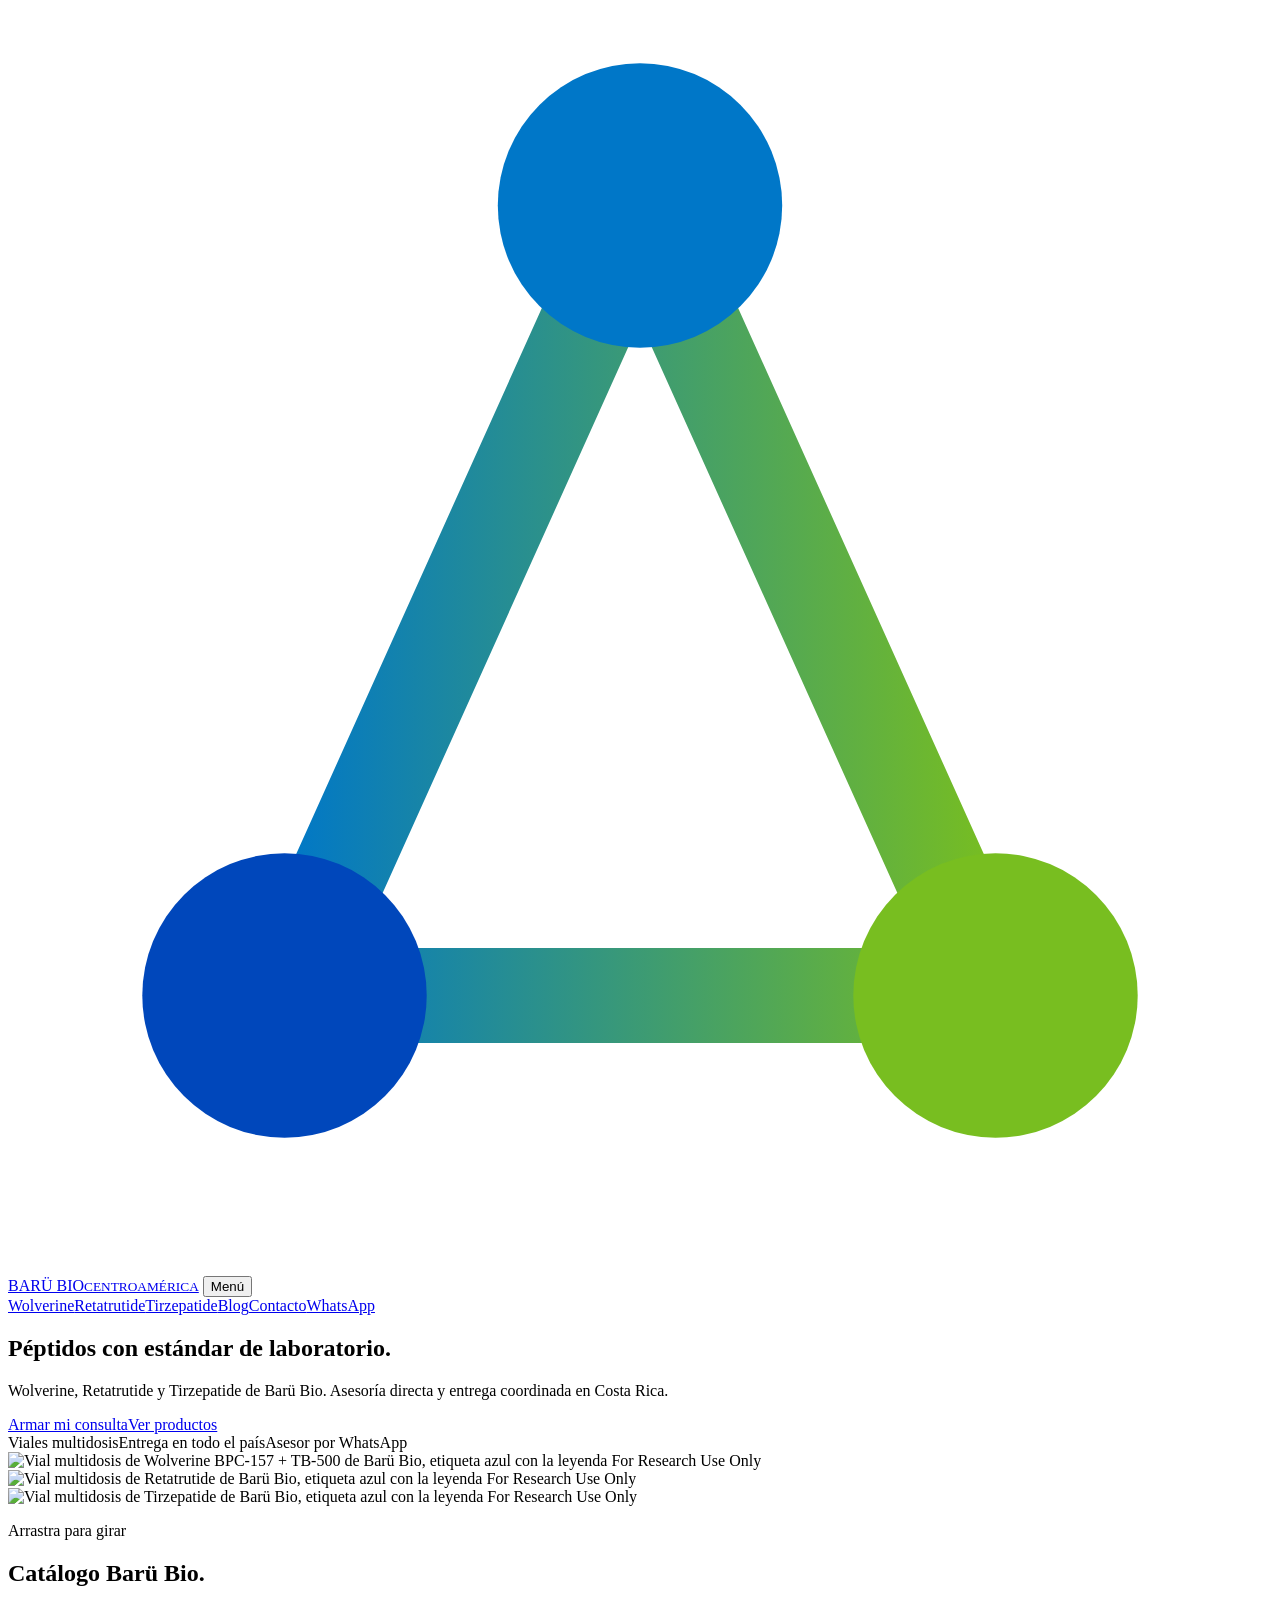
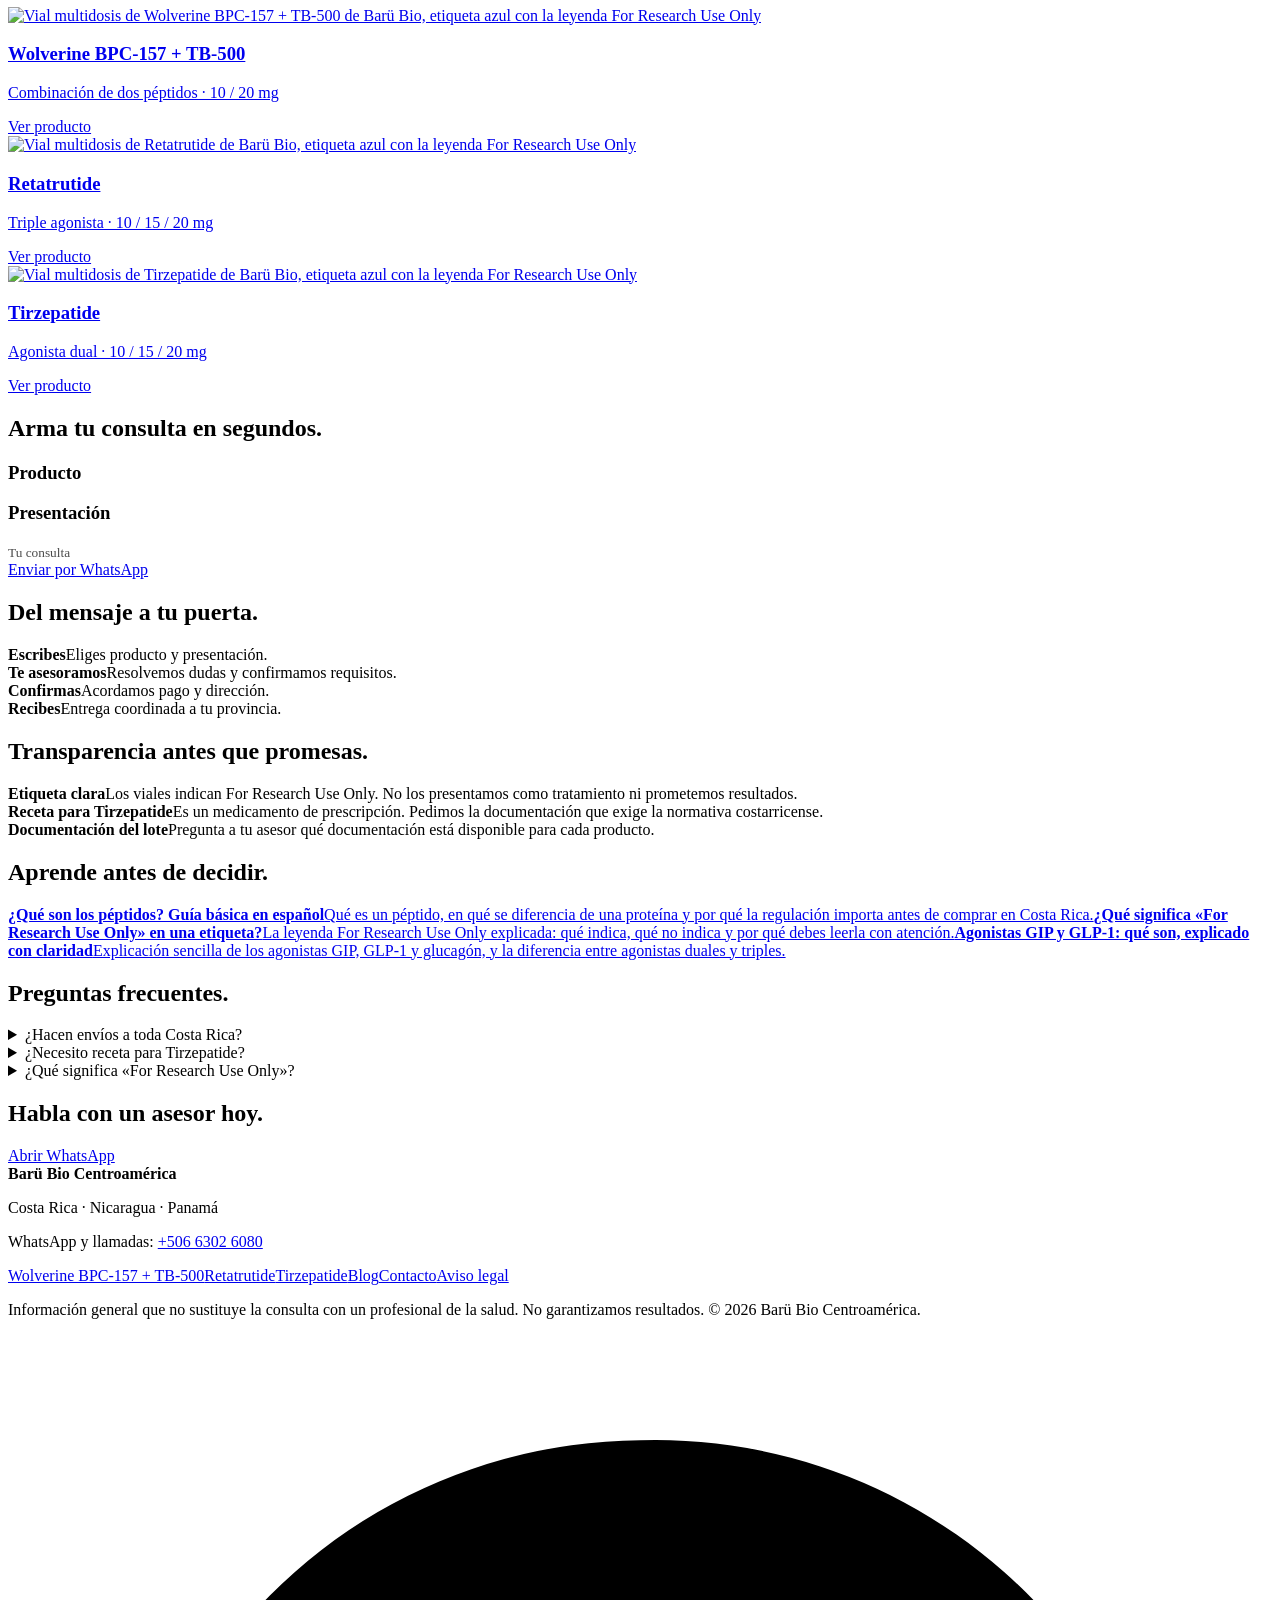
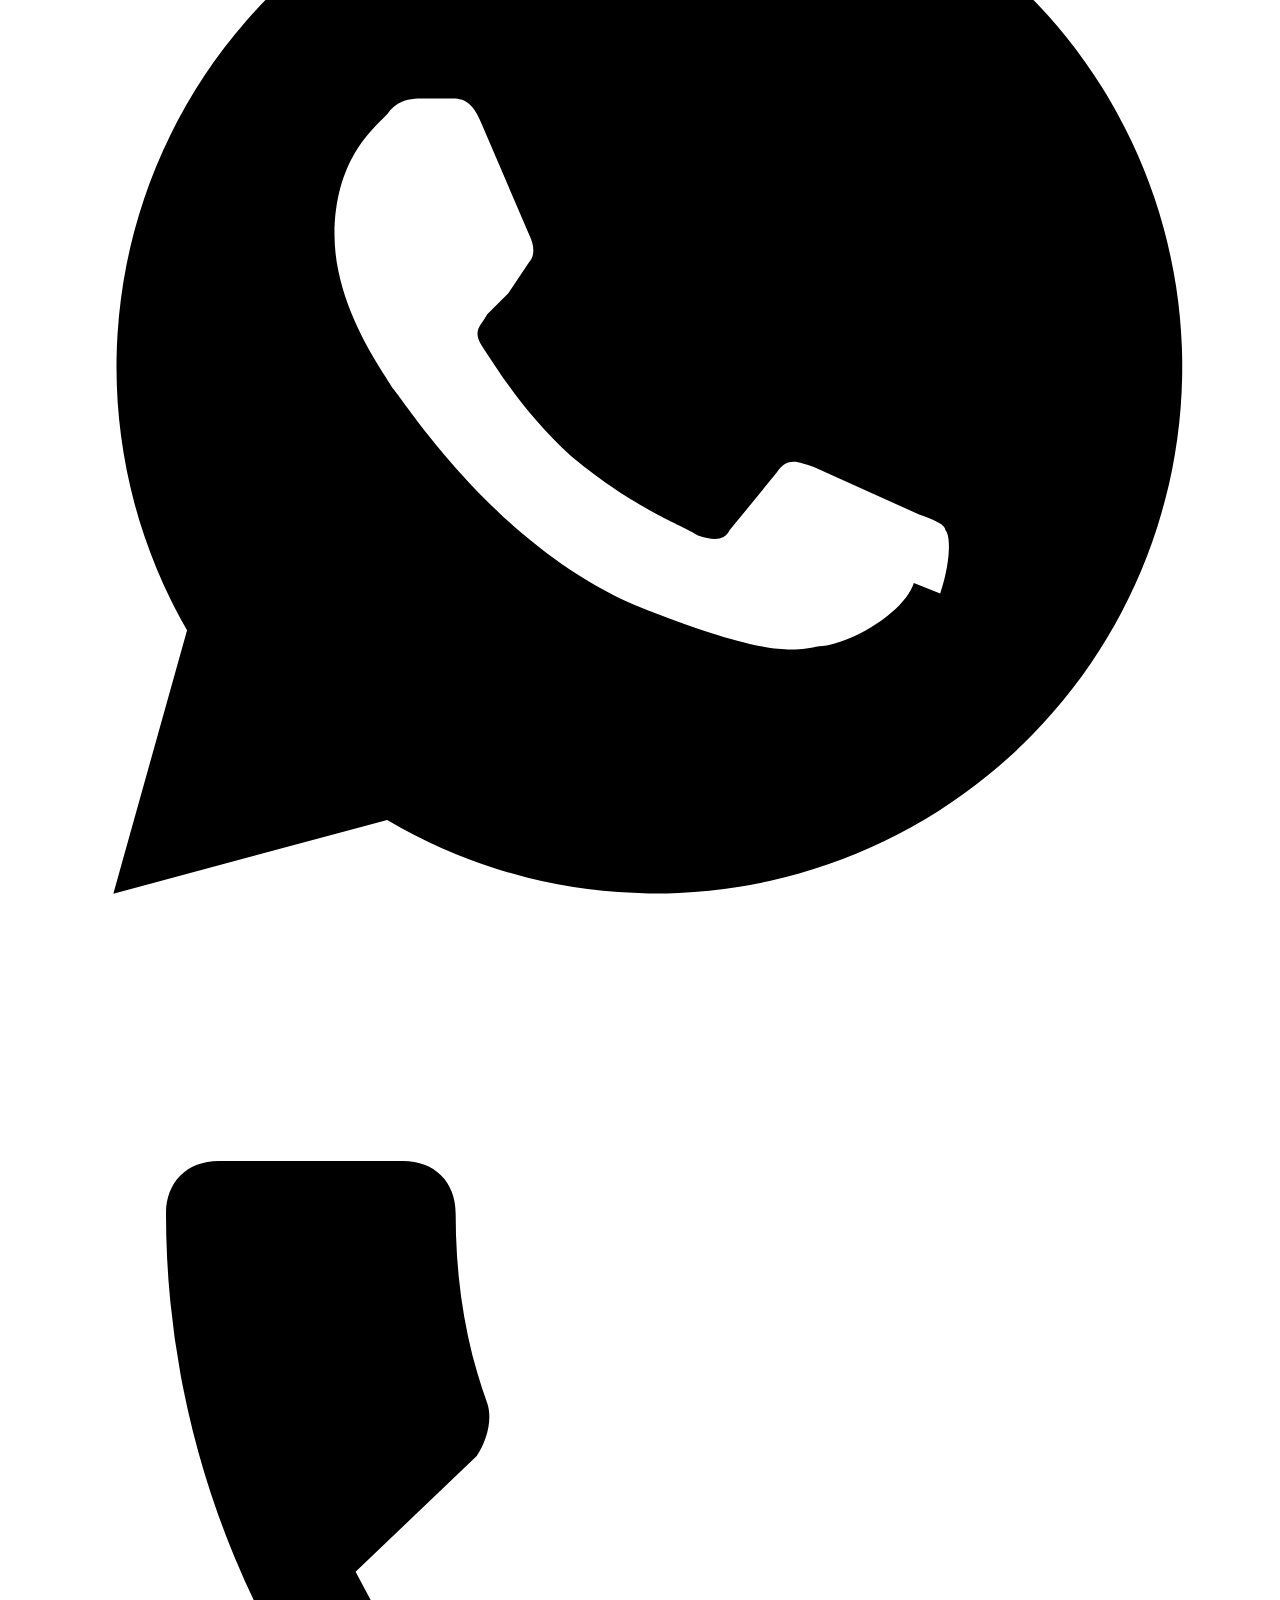
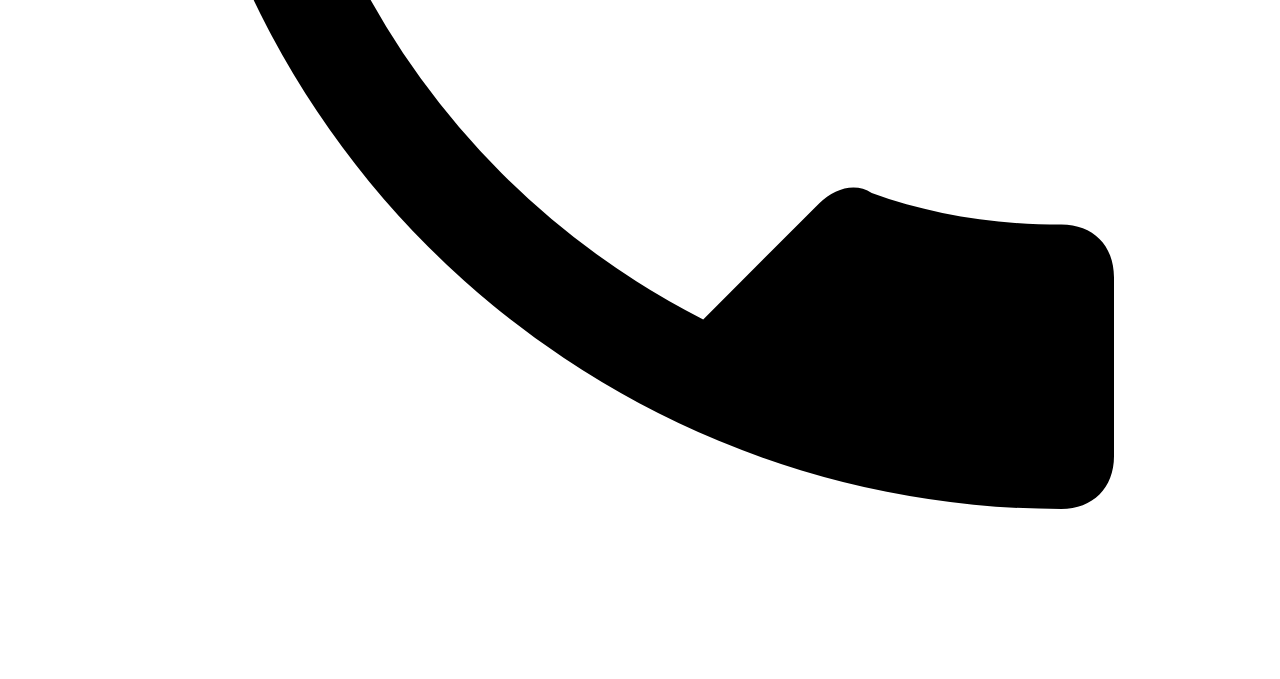
==== index.html @ a943f5ac "Add files via upload" ====
<!DOCTYPE html>
<html lang="es-CR"><head><meta charset="utf-8"><meta name="viewport" content="width=device-width, initial-scale=1, viewport-fit=cover">
<title>Barü Bio Costa Rica | Wolverine BPC-157 + TB-500, Retatrutide y Tirzepatide</title><meta name="description" content="Barü Bio Centroamérica en Costa Rica: Wolverine BPC-157 + TB-500, Retatrutide y Tirzepatide en viales multidosis. Asesoría y entrega coordinada por WhatsApp.">
<meta name="robots" content="index,follow,max-image-preview:large,max-snippet:-1">
<link rel="canonical" href="https://www.TUDOMINIO.cr/"><link rel="alternate" hreflang="es-CR" href="https://www.TUDOMINIO.cr/"><link rel="alternate" hreflang="x-default" href="https://www.TUDOMINIO.cr/">
<meta property="og:type" content="website"><meta property="og:site_name" content="Barü Bio Costa Rica"><meta property="og:locale" content="es_CR"><meta property="og:title" content="Barü Bio Costa Rica | Wolverine BPC-157 + TB-500, Retatrutide y Tirzepatide"><meta property="og:description" content="Barü Bio Centroamérica en Costa Rica: Wolverine BPC-157 + TB-500, Retatrutide y Tirzepatide en viales multidosis. Asesoría y entrega coordinada por WhatsApp."><meta property="og:url" content="https://www.TUDOMINIO.cr/"><meta property="og:image" content="https://www.TUDOMINIO.cr/img/og-image.jpg"><meta property="og:image:width" content="1200"><meta property="og:image:height" content="630"><meta property="og:image:alt" content="Barü Bio Costa Rica: péptidos Wolverine, Retatrutide y Tirzepatide">
<meta name="twitter:card" content="summary_large_image"><meta name="twitter:title" content="Barü Bio Costa Rica | Wolverine BPC-157 + TB-500, Retatrutide y Tirzepatide"><meta name="twitter:description" content="Barü Bio Centroamérica en Costa Rica: Wolverine BPC-157 + TB-500, Retatrutide y Tirzepatide en viales multidosis. Asesoría y entrega coordinada por WhatsApp."><meta name="twitter:image" content="https://www.TUDOMINIO.cr/img/og-image.jpg">
<meta name="theme-color" content="#030a18"><link rel="icon" href="/favicon.svg" type="image/svg+xml"><link rel="icon" href="/favicon.ico" sizes="48x48"><link rel="apple-touch-icon" href="/apple-touch-icon.png"><link rel="manifest" href="/site.webmanifest">
<link rel="preconnect" href="https://fonts.googleapis.com"><link rel="preconnect" href="https://fonts.gstatic.com" crossorigin>
<link rel="stylesheet" href="https://fonts.googleapis.com/css2?family=Montserrat:ital,wght@0,500;0,700;0,900;1,500&display=swap"><link rel="stylesheet" href="/style.css">
<script type="application/ld+json">{"@context": "https://schema.org", "@graph": [{"@type": "Organization", "@id": "https://www.TUDOMINIO.cr/#org", "name": "Barü Bio Centroamérica", "url": "https://www.TUDOMINIO.cr/", "logo": "https://www.TUDOMINIO.cr/img/logo.png", "telephone": "+50663026080", "areaServed": ["CR", "NI", "PA"], "contactPoint": {"@type": "ContactPoint", "telephone": "+50663026080", "contactType": "customer service", "availableLanguage": "es", "areaServed": "CR"}}, {"@type": "WebSite", "@id": "https://www.TUDOMINIO.cr/#web", "name": "Barü Bio Costa Rica", "url": "https://www.TUDOMINIO.cr/", "inLanguage": "es-CR", "publisher": {"@id": "https://www.TUDOMINIO.cr/#org"}}, {"@type": "ItemList", "itemListElement": [{"@type": "ListItem", "position": 1, "url": "https://www.TUDOMINIO.cr/wolverine-bpc-157-tb-500/", "name": "Wolverine BPC-157 + TB-500"}, {"@type": "ListItem", "position": 2, "url": "https://www.TUDOMINIO.cr/retatrutide/", "name": "Retatrutide"}, {"@type": "ListItem", "position": 3, "url": "https://www.TUDOMINIO.cr/tirzepatide/", "name": "Tirzepatide"}]}, {"@type": "FAQPage", "mainEntity": [{"@type": "Question", "name": "¿Hacen envíos a toda Costa Rica?", "acceptedAnswer": {"@type": "Answer", "text": "Sí. La entrega se coordina por WhatsApp según tu provincia."}}, {"@type": "Question", "name": "¿Necesito receta para Tirzepatide?", "acceptedAnswer": {"@type": "Answer", "text": "Sí. Es un medicamento de prescripción y se pide la documentación que exige la normativa vigente."}}, {"@type": "Question", "name": "¿Qué significa «For Research Use Only»?", "acceptedAnswer": {"@type": "Answer", "text": "Es la leyenda de las etiquetas: los productos no se presentan como medicamentos aprobados ni para consumo humano."}}]}]}</script></head><body><header class="nav"><a class="logo" href="/" aria-label="Barü Bio Costa Rica, inicio"><svg viewBox="0 0 32 32" aria-hidden="true"><defs><linearGradient id="lg" x1="0" x2="1"><stop offset="0" stop-color="#0077C8"/><stop offset="1" stop-color="#78BE20"/></linearGradient></defs><g stroke="url(#lg)" stroke-width="2.4" fill="none"><path d="M16 5 7 25M16 5l9 20M7 25h18"/></g><circle cx="16" cy="5" r="3.6" fill="#0077C8"/><circle cx="7" cy="25" r="3.6" fill="#0047BB"/><circle cx="25" cy="25" r="3.6" fill="#78BE20"/></svg><span>BARÜ BIO<small>CENTROAMÉRICA</small></span></a>
<button class="mb" id="mb" aria-expanded="false" aria-controls="mn" aria-label="Abrir menú">Menú</button>
<nav id="mn" aria-label="Principal"><a href="/wolverine-bpc-157-tb-500/">Wolverine</a><a href="/retatrutide/">Retatrutide</a><a href="/tirzepatide/">Tirzepatide</a><a href="/blog/">Blog</a><a href="/contacto/">Contacto</a><a class="btn sm" href="https://wa.me/50663026080?text=Hola%2C%20quiero%20informaci%C3%B3n" target="_blank" rel="noopener">WhatsApp</a></nav></header>
<main id="top"><section class="hero"><div class="mesh"></div><div class="grid"></div><div class="hr"><div class="rv"><h1><span class="chrom">Péptidos</span> con estándar de laboratorio.</h1>
<p class="lead">Wolverine, Retatrutide y Tirzepatide de Barü Bio. Asesoría directa y entrega coordinada en Costa Rica.</p>
<div class="cta"><a class="btn" href="#cotizar">Armar mi consulta</a><a class="btn o" href="#catalogo">Ver productos</a></div>
<div class="tr"><span>Viales multidosis</span><span>Entrega en todo el país</span><span>Asesor por WhatsApp</span></div></div>
<div><div class="sc" id="sc" aria-label="Carrusel 3D de productos"><div class="ring" id="ring"><div class="face"><img class="" src="/img/wolverine-bpc-157-tb-500-vial.webp" width="345" height="765" alt="Vial multidosis de Wolverine BPC-157 + TB-500 de Barü Bio, etiqueta azul con la leyenda For Research Use Only" decoding="async"></div><div class="face"><img class="" src="/img/retatrutide-vial.webp" width="350" height="740" alt="Vial multidosis de Retatrutide de Barü Bio, etiqueta azul con la leyenda For Research Use Only" decoding="async"></div><div class="face"><img class="" src="/img/tirzepatide-vial.webp" width="350" height="765" alt="Vial multidosis de Tirzepatide de Barü Bio, etiqueta azul con la leyenda For Research Use Only" decoding="async"></div></div></div><p class="hint">Arrastra para girar</p></div></div></section>
<div class="band"><section class="sec" id="catalogo"><h2 class="rv">Catálogo Barü Bio.</h2><div class="pcs"><a class="pcard pw rv" href="/wolverine-bpc-157-tb-500/"><div class="halo"></div><img class="vi" src="/img/wolverine-bpc-157-tb-500-vial.webp" width="345" height="765" alt="Vial multidosis de Wolverine BPC-157 + TB-500 de Barü Bio, etiqueta azul con la leyenda For Research Use Only" loading="lazy" decoding="async"><h3>Wolverine BPC-157 + TB-500</h3><p>Combinación de dos péptidos · 10 / 20 mg</p><span class="more">Ver producto</span></a><a class="pcard pr rv" href="/retatrutide/"><div class="halo"></div><img class="vi" src="/img/retatrutide-vial.webp" width="350" height="740" alt="Vial multidosis de Retatrutide de Barü Bio, etiqueta azul con la leyenda For Research Use Only" loading="lazy" decoding="async"><h3>Retatrutide</h3><p>Triple agonista · 10 / 15 / 20 mg</p><span class="more">Ver producto</span></a><a class="pcard pt rv" href="/tirzepatide/"><div class="halo"></div><img class="vi" src="/img/tirzepatide-vial.webp" width="350" height="765" alt="Vial multidosis de Tirzepatide de Barü Bio, etiqueta azul con la leyenda For Research Use Only" loading="lazy" decoding="async"><h3>Tirzepatide</h3><p>Agonista dual · 10 / 15 / 20 mg</p><span class="more">Ver producto</span></a></div></section>
<section class="sec" id="cotizar"><h2 class="rv">Arma tu consulta en segundos.</h2><div class="cfg rv"><div><h3>Producto</h3><div class="seg" id="sp" role="radiogroup" aria-label="Producto"></div><h3>Presentación</h3><div class="seg" id="sd" role="radiogroup" aria-label="Presentación"></div></div>
<div class="sum"><div><small style="opacity:.7">Tu consulta</small><b id="so"></b><span id="ss" style="opacity:.8"></span></div><a class="btn" id="sw" href="#" target="_blank" rel="noopener">Enviar por WhatsApp</a></div></div></section>
<section class="sec"><h2 class="rv">Del mensaje a tu puerta.</h2><div class="steps"><div class="rv"><b>Escribes</b><span>Eliges producto y presentación.</span></div><div class="rv"><b>Te asesoramos</b><span>Resolvemos dudas y confirmamos requisitos.</span></div><div class="rv"><b>Confirmas</b><span>Acordamos pago y dirección.</span></div><div class="rv"><b>Recibes</b><span>Entrega coordinada a tu provincia.</span></div></div></section>
<section class="sec"><h2 class="rv">Transparencia antes que promesas.</h2><div class="cmp"><div class="rv"><b>Etiqueta clara</b><span>Los viales indican For Research Use Only. No los presentamos como tratamiento ni prometemos resultados.</span></div><div class="rv"><b>Receta para Tirzepatide</b><span>Es un medicamento de prescripción. Pedimos la documentación que exige la normativa costarricense.</span></div><div class="rv"><b>Documentación del lote</b><span>Pregunta a tu asesor qué documentación está disponible para cada producto.</span></div></div></section>
<section class="sec"><h2 class="rv">Aprende antes de decidir.</h2><div class="cmp"><a class="bcard rv" href="/blog/que-son-los-peptidos/"><b>¿Qué son los péptidos? Guía básica en español</b><span>Qué es un péptido, en qué se diferencia de una proteína y por qué la regulación importa antes de comprar en Costa Rica.</span></a><a class="bcard rv" href="/blog/que-significa-for-research-use-only/"><b>¿Qué significa «For Research Use Only» en una etiqueta?</b><span>La leyenda For Research Use Only explicada: qué indica, qué no indica y por qué debes leerla con atención.</span></a><a class="bcard rv" href="/blog/agonistas-gip-glp-1-explicados/"><b>Agonistas GIP y GLP-1: qué son, explicado con claridad</b><span>Explicación sencilla de los agonistas GIP, GLP-1 y glucagón, y la diferencia entre agonistas duales y triples.</span></a></div></section>
<section class="sec" id="faq"><h2 class="rv">Preguntas frecuentes.</h2><details><summary>¿Hacen envíos a toda Costa Rica?</summary><p>Sí. La entrega se coordina por WhatsApp según tu provincia.</p></details><details><summary>¿Necesito receta para Tirzepatide?</summary><p>Sí. Es un medicamento de prescripción y se pide la documentación que exige la normativa vigente.</p></details><details><summary>¿Qué significa «For Research Use Only»?</summary><p>Es la leyenda de las etiquetas: los productos no se presentan como medicamentos aprobados ni para consumo humano.</p></details></section>
<div class="end rv"><h2 class="chrom">Habla con un asesor hoy.</h2><a class="btn" href="https://wa.me/50663026080?text=Hola%2C%20quiero%20informaci%C3%B3n" target="_blank" rel="noopener">Abrir WhatsApp</a></div></div></main><footer><div><b>Barü Bio Centroamérica</b><p>Costa Rica · Nicaragua · Panamá</p><p>WhatsApp y llamadas: <a href="tel:+50663026080">+506 6302 6080</a></p></div>
<nav aria-label="Pie de página"><a href="/wolverine-bpc-157-tb-500/">Wolverine BPC-157 + TB-500</a><a href="/retatrutide/">Retatrutide</a><a href="/tirzepatide/">Tirzepatide</a><a href="/blog/">Blog</a><a href="/contacto/">Contacto</a><a href="/aviso-legal/">Aviso legal</a></nav>
<p class="legal2">Información general que no sustituye la consulta con un profesional de la salud. No garantizamos resultados. © 2026 Barü Bio Centroamérica.</p></footer>
<div class="fab"><a class="wa" href="https://wa.me/50663026080?text=Hola%2C%20quiero%20informaci%C3%B3n" aria-label="Escribir por WhatsApp" target="_blank" rel="noopener"><svg viewBox="0 0 24 24"><path d="M12 2a10 10 0 0 0-8.6 15L2 22l5.2-1.4A10 10 0 1 0 12 2Zm5.2 14.1c-.2.6-1.3 1.2-1.8 1.2-.5.1-1 .2-3.3-.7-2.8-1.1-4.6-4-4.8-4.2-.1-.2-1.1-1.5-1.1-2.9s.7-2 1-2.3c.2-.3.5-.3.7-.3h.5c.2 0 .4 0 .6.5l.9 2.1c.1.2.1.4 0 .5l-.4.6-.4.4c-.1.2-.3.3-.1.6.2.3.8 1.3 1.7 2.1 1.2 1 2.1 1.3 2.4 1.5.3.1.5.1.6-.1l.9-1.1c.2-.3.4-.2.7-.1l2 .9c.3.1.5.2.5.3.1.1.1.6-.1 1.2Z"/></svg></a>
<a class="tel" href="tel:+50663026080" aria-label="Llamar al +506 6302 6080"><svg viewBox="0 0 24 24"><path d="M6.6 10.8a15 15 0 0 0 6.6 6.6l2.2-2.2c.3-.3.7-.4 1-.2 1.1.4 2.3.6 3.6.6.6 0 1 .4 1 1V20c0 .6-.4 1-1 1A17 17 0 0 1 3 4c0-.6.4-1 1-1h3.5c.6 0 1 .4 1 1 0 1.3.2 2.5.6 3.6.1.3 0 .7-.2 1l-2.300 2.2Z"/></svg></a></div><script src="/app.js" defer></script></body></html>
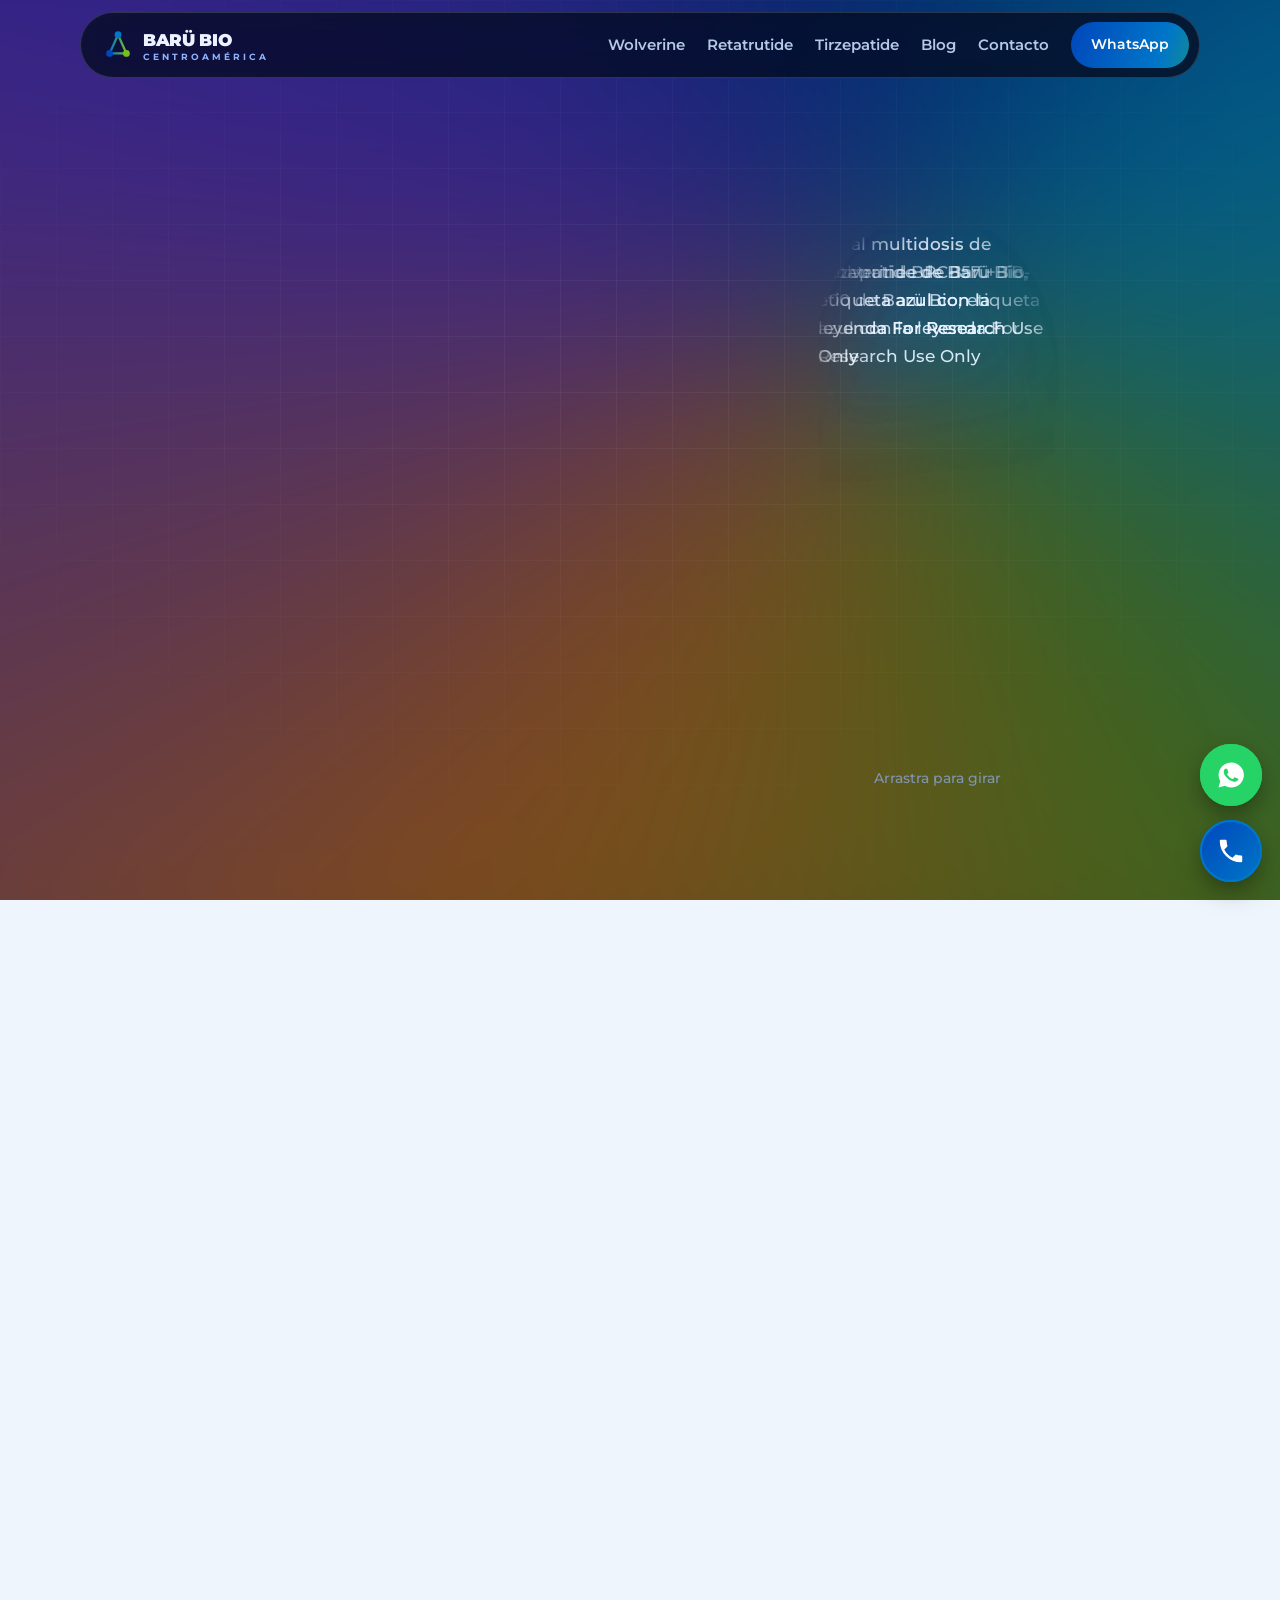
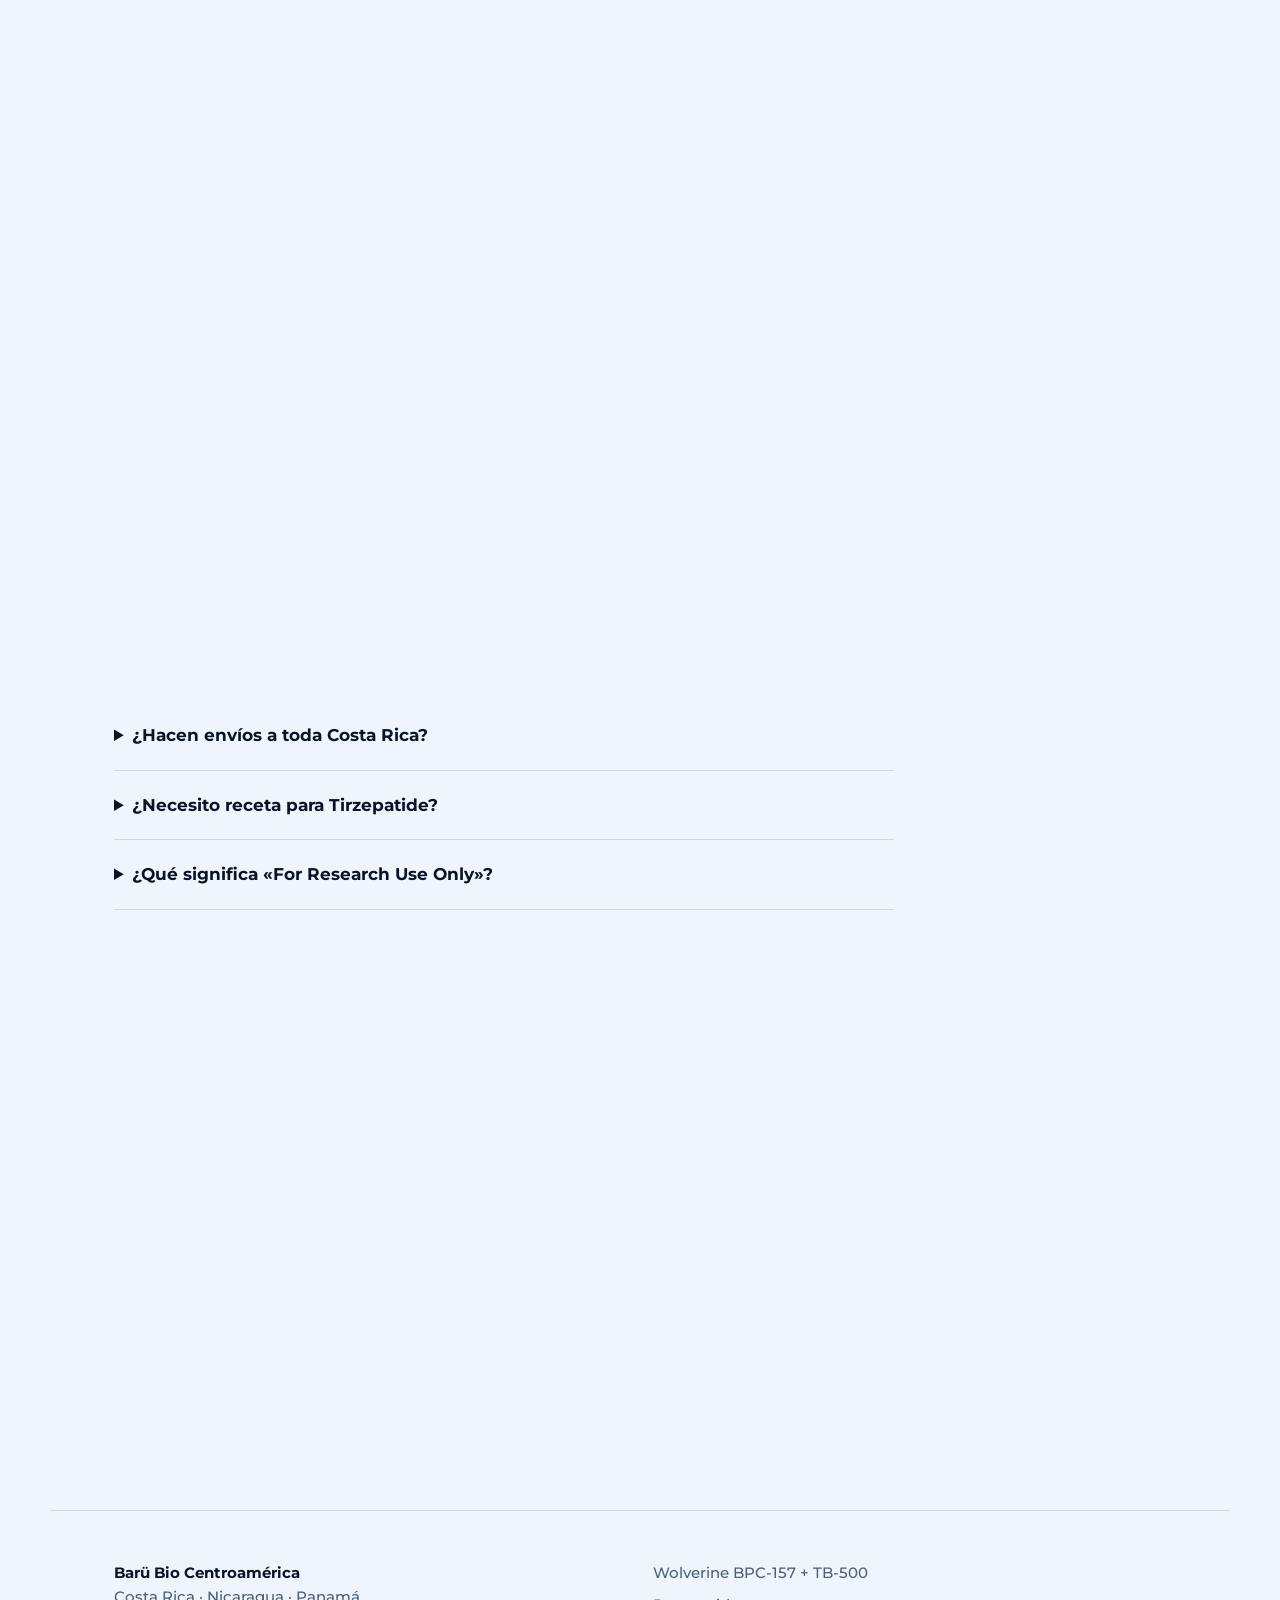
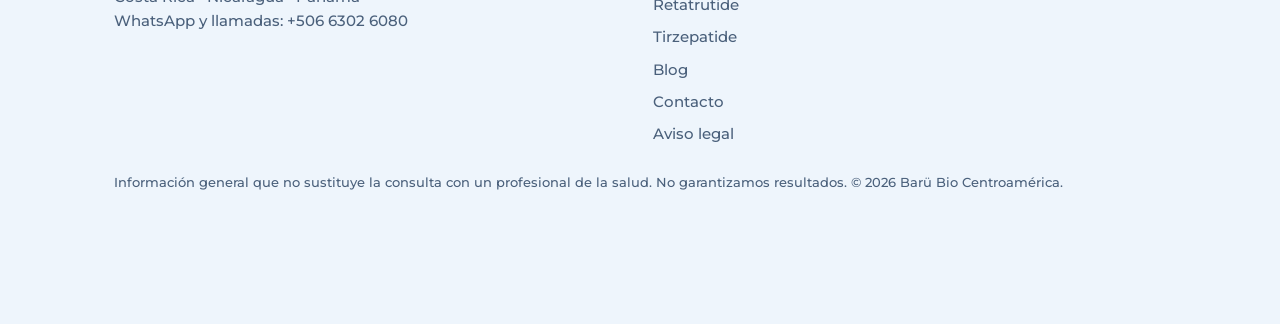
==== commit c6ba38a4: "Update index.html" ====
--- a/index.html
+++ b/index.html
@@ -27,4 +27,4 @@
 <nav aria-label="Pie de página"><a href="/wolverine-bpc-157-tb-500/">Wolverine BPC-157 + TB-500</a><a href="/retatrutide/">Retatrutide</a><a href="/tirzepatide/">Tirzepatide</a><a href="/blog/">Blog</a><a href="/contacto/">Contacto</a><a href="/aviso-legal/">Aviso legal</a></nav>
 <p class="legal2">Información general que no sustituye la consulta con un profesional de la salud. No garantizamos resultados. © 2026 Barü Bio Centroamérica.</p></footer>
 <div class="fab"><a class="wa" href="https://wa.me/50663026080?text=Hola%2C%20quiero%20informaci%C3%B3n" aria-label="Escribir por WhatsApp" target="_blank" rel="noopener"><svg viewBox="0 0 24 24"><path d="M12 2a10 10 0 0 0-8.6 15L2 22l5.2-1.4A10 10 0 1 0 12 2Zm5.2 14.1c-.2.6-1.3 1.2-1.8 1.2-.5.1-1 .2-3.3-.7-2.8-1.1-4.6-4-4.8-4.2-.1-.2-1.1-1.5-1.1-2.9s.7-2 1-2.3c.2-.3.5-.3.7-.3h.5c.2 0 .4 0 .6.5l.9 2.1c.1.2.1.4 0 .5l-.4.6-.4.4c-.1.2-.3.3-.1.6.2.3.8 1.3 1.7 2.1 1.2 1 2.1 1.3 2.4 1.5.3.1.5.1.6-.1l.9-1.1c.2-.3.4-.2.7-.1l2 .9c.3.1.5.2.5.3.1.1.1.6-.1 1.2Z"/></svg></a>
-<a class="tel" href="tel:+50663026080" aria-label="Llamar al +506 6302 6080"><svg viewBox="0 0 24 24"><path d="M6.6 10.8a15 15 0 0 0 6.6 6.6l2.2-2.2c.3-.3.7-.4 1-.2 1.1.4 2.3.6 3.6.6.6 0 1 .4 1 1V20c0 .6-.4 1-1 1A17 17 0 0 1 3 4c0-.6.4-1 1-1h3.5c.6 0 1 .4 1 1 0 1.3.2 2.5.6 3.6.1.3 0 .7-.2 1l-2.300 2.2Z"/></svg></a></div><script src="/app.js" defer></script></body></html>+<a class="tel" href="tel:+50663026080" aria-label="Llamar al +506 6302 6080"><svg viewBox="0 0 24 24"><path d="M6.6 10.8a15 15 0 0 0 6.6 6.6l2.2-2.2c.3-.3.7-.4 1-.2 1.1.4 2.3.6 3.6.6.6 0 1 .4 1 1V20c0 .6-.4 1-1 1A17 17 0 0 1 3 4c0-.6.4-1 1-1h3.5c.6 0 1 .4 1 1 0 1.3.2 2.5.6 3.6.1.3 0 .7-.2 1l-2.300 2.2Z"/></svg></a></div><script src="/app.js" defer></script></body></html>
--- a/style.css
+++ b/style.css
@@ -0,0 +1,75 @@
+:root{--bg:#030a18;--ink:#eaf3ff;--mut:#93a8c4;--line:#ffffff1f;--card:#0a1630;--c1:#0047BB;--c2:#0077C8;--c3:#43B02A;--c4:#78BE20;--or:#ff8a1f;--f:"Montserrat",system-ui,sans-serif;box-sizing:border-box;padding-top:env(safe-area-inset-top,0px);padding-bottom:env(safe-area-inset-bottom,0px)}
+@media(prefers-color-scheme:light){:root:not([data-theme="dark"]){--bg:#eef5fc;--ink:#071428;--mut:#4a607b;--line:#07142822;--card:#fff}}
+:root[data-theme="light"]{--bg:#eef5fc;--ink:#071428;--mut:#4a607b;--line:#07142822;--card:#fff}
+*{box-sizing:border-box;margin:0}html{scroll-behavior:smooth;scroll-padding-top:90px}
+body{background:var(--bg);color:var(--ink);font:500 17px/1.65 var(--f);overflow-x:hidden}
+a{color:inherit}button{font:inherit;color:inherit;cursor:pointer}:focus-visible{outline:3px solid var(--or);outline-offset:3px}
+img{max-width:100%;height:auto}
+.nav{position:fixed;top:calc(12px + env(safe-area-inset-top,0px));left:50%;transform:translateX(-50%);width:min(1120px,94vw);z-index:70;display:flex;justify-content:space-between;align-items:center;padding:9px 10px 9px 22px;border-radius:999px;background:#050d1fd0;color:#eaf3ff;backdrop-filter:blur(20px) saturate(1.6);-webkit-backdrop-filter:blur(20px) saturate(1.6);border:1px solid #ffffff26}
+.logo{display:flex;align-items:center;gap:10px;text-decoration:none;font-weight:900;letter-spacing:-.02em}.logo svg{width:30px;height:30px}.logo small{display:block;font-size:.55rem;letter-spacing:.34em;font-weight:700;color:#8fb5ff;margin-top:-4px}
+.nav nav{display:flex;gap:22px;align-items:center}.nav nav a{text-decoration:none;font-weight:600;font-size:.92rem;color:#b5c8e4}.nav nav a:hover{color:#fff}.nav nav a.btn{color:#fff}
+.mb{display:none;background:#ffffff18;border:1px solid #ffffff30;border-radius:999px;padding:9px 18px;font-weight:700;color:#fff}
+.btn{display:inline-block;padding:15px 28px;border-radius:999px;font-weight:700;text-decoration:none;color:#fff;background:linear-gradient(110deg,var(--c1),var(--c2) 50%,var(--c3));background-size:160% 100%;transition:transform .25s,box-shadow .3s,background-position .5s}
+.btn:hover{transform:translateY(-3px);box-shadow:0 18px 40px -14px var(--c2);background-position:100% 0}.btn.sm{padding:11px 20px;font-size:.9rem}.btn.o{background:none;border:1.5px solid #ffffff40}
+.hero{position:relative;min-height:100vh;min-height:100svh;color:#eaf3ff;background:#030a18;overflow:hidden;display:grid;align-items:center;padding:130px 5vw 40px;isolation:isolate}
+.mesh{position:absolute;inset:-25%;z-index:-1;background:conic-gradient(from 0deg at 62% 40%,#0047BB,#00b7ff,#78BE20,#ff8a1f,#6a3cff,#0047BB);filter:blur(120px);opacity:.5;animation:sp 26s linear infinite}
+.grid{position:absolute;inset:0;z-index:-1;background-image:linear-gradient(#ffffff0d 1px,transparent 1px),linear-gradient(90deg,#ffffff0d 1px,transparent 1px);background-size:56px 56px;-webkit-mask-image:radial-gradient(70% 60% at 50% 40%,#000,transparent);mask-image:radial-gradient(70% 60% at 50% 40%,#000,transparent)}
+@keyframes sp{to{transform:rotate(360deg)}}
+.hero h1{font-weight:900;font-size:clamp(2.5rem,7.2vw,6.6rem);line-height:.96;letter-spacing:-.05em;max-width:13ch}
+.chrom{background:linear-gradient(100deg,#fff,#7fd4ff 25%,#78BE20 50%,#ffb066 75%,#fff);background-size:250% 100%;-webkit-background-clip:text;background-clip:text;color:transparent;animation:sh 7s ease-in-out infinite alternate}
+@keyframes sh{to{background-position:100% 0}}
+.lead{max-width:48ch;color:#a9c0de;margin:22px 0 28px;font-style:italic;font-size:1.1rem}
+.hr{display:grid;grid-template-columns:1fr 1fr;gap:3vw;align-items:center;max-width:1180px;margin:0 auto;width:100%}.cta{display:flex;gap:12px;flex-wrap:wrap}
+.sc{perspective:1400px;height:min(62vh,560px);display:grid;place-items:center;touch-action:pan-y;cursor:grab}
+.ring{position:relative;width:240px;height:100%;transform-style:preserve-3d}.face{position:absolute;left:0;top:50%;width:240px;margin-top:-250px;transform-style:preserve-3d}
+.face img{width:100%;display:block;border-radius:30px;-webkit-mask-image:radial-gradient(ellipse 62% 58% at 50% 50%,#000 60%,transparent 100%);mask-image:radial-gradient(ellipse 62% 58% at 50% 50%,#000 60%,transparent 100%);-webkit-box-reflect:below -6px linear-gradient(transparent 65%,#0005);filter:drop-shadow(0 30px 50px #0077c8aa)}
+.hint{color:#7f95b3;font-size:.85rem;text-align:center;margin-top:8px}
+.tr{display:flex;gap:26px;flex-wrap:wrap;color:#8fa8c8;font-size:.9rem;font-weight:600;margin-top:34px}.tr span::before{content:"";display:inline-block;width:8px;height:8px;border-radius:50%;background:var(--c4);margin-right:10px;box-shadow:0 0 12px var(--c4)}
+.prod{position:relative;min-height:90vh;display:grid;align-items:center;padding:130px 5vw 70px;border-radius:0 0 44px 44px;overflow:hidden;color:var(--tx);background:var(--bgp);isolation:isolate}
+.pw{--tx:#eaf3ff;--bgp:radial-gradient(900px 600px at 80% 40%,#0a47d6 0,#04134d 55%,#020a28 100%);--ac:#5fb0ff;--mt:#9bb6de}
+.pr{--tx:#06183a;--bgp:linear-gradient(160deg,#e6f4ff,#a9d6ff 60%,#ffd9ae);--ac:#c75a00;--mt:#35527a}
+.pt{--tx:#06183a;--bgp:linear-gradient(160deg,#eaf6ff,#b7dcff 55%,#8fc6ff);--ac:#0047BB;--mt:#35527a}
+.pin{display:grid;grid-template-columns:1fr 1fr;gap:4vw;align-items:center;max-width:1180px;margin:0 auto;width:100%}
+.k{font-weight:700;color:var(--ac);font-style:italic}
+.prod h1{font-weight:900;font-size:clamp(3rem,9vw,8rem);line-height:.9;letter-spacing:-.06em;margin:6px 0 4px}
+.sb{font-weight:700;font-size:1.2rem;color:var(--ac)}.ds{color:var(--mt);max-width:46ch;margin:16px 0}
+dl{margin:20px 0;max-width:46ch}dl div{display:flex;justify-content:space-between;gap:20px;padding:11px 0;border-bottom:1px solid #8aa8d044}dt{color:var(--mt)}dd{font-weight:700;text-align:right}
+.dz{display:flex;gap:10px;margin:18px 0 22px;flex-wrap:wrap}.dz button{padding:12px 22px;border-radius:999px;border:1.5px solid #8aa8d088;background:#ffffff14;font-weight:700;transition:all .25s}
+.dz button[aria-checked="true"]{background:var(--ac);border-color:var(--ac);color:#fff;transform:scale(1.06);box-shadow:0 10px 26px -10px var(--ac)}
+.bcn{font-size:.85rem;margin-bottom:22px;color:var(--mt,var(--mut))}.bcn a{text-decoration:none;opacity:.85}.bcn a:hover{text-decoration:underline}
+.vs{position:relative;perspective:1000px;display:grid;place-items:center}
+.halo{position:absolute;width:78%;aspect-ratio:1;border-radius:50%;background:conic-gradient(from 0deg,#0077C8,#78BE20,#ff8a1f,#6a3cff,#0077C8);filter:blur(64px);opacity:.5;animation:sp 18s linear infinite}
+.vi{position:relative;width:min(340px,70%);height:auto;border-radius:34px;transition:transform .15s;-webkit-mask-image:radial-gradient(ellipse 64% 60% at 50% 50%,#000 62%,transparent 100%);mask-image:radial-gradient(ellipse 64% 60% at 50% 50%,#000 62%,transparent 100%);filter:drop-shadow(0 34px 44px #0a2a7a88);animation:bob 6s ease-in-out infinite}
+@keyframes bob{50%{translate:0 -14px}}
+.fl{position:absolute;padding:8px 16px;border-radius:999px;font-weight:700;font-size:.82rem;background:#ffffffcc;color:#06183a;backdrop-filter:blur(10px);box-shadow:0 12px 30px -12px #0006;animation:bob 5s ease-in-out infinite}.f1{top:12%;right:8%}.f2{bottom:16%;left:6%;animation-delay:-2s}
+.band{background:var(--bg);position:relative;z-index:2;padding-bottom:12vh}
+.sec{padding:12vh 5vw 0;max-width:1180px;margin:0 auto}.sec h2{font-weight:900;font-size:clamp(2rem,5vw,4rem);line-height:1;letter-spacing:-.045em;max-width:16ch;margin-bottom:34px}
+.pcs{display:grid;grid-template-columns:repeat(auto-fit,minmax(260px,1fr));gap:22px}
+.pcard{position:relative;display:flex;flex-direction:column;align-items:center;text-align:center;gap:6px;padding:34px 24px 28px;border-radius:32px;text-decoration:none;color:var(--tx);background:var(--bgp);overflow:hidden;isolation:isolate;transition:transform .3s,box-shadow .3s}
+.pcard:hover{transform:translateY(-8px) rotate(-.4deg);box-shadow:0 40px 70px -34px var(--c2)}.pcard .vi{width:62%;animation-duration:7s}.pcard h3{font-weight:900;font-size:1.4rem;letter-spacing:-.03em}.pcard p{color:var(--mt)}
+.more{margin-top:8px;font-weight:700;color:var(--ac)}.pcard .halo{top:10%;z-index:-1}
+.cfg{display:grid;grid-template-columns:1fr 1fr;gap:34px;padding:34px;border-radius:32px;background:var(--card);border:1px solid var(--line);box-shadow:0 40px 80px -50px var(--c2)}
+.cfg h3{font-weight:700;margin-bottom:10px;font-size:.95rem;color:var(--mut)}.seg{display:flex;gap:8px;flex-wrap:wrap;margin-bottom:22px}
+.seg button{padding:12px 20px;border-radius:14px;border:1.5px solid var(--line);background:none;font-weight:700;transition:all .2s}.seg button[aria-checked="true"]{background:linear-gradient(110deg,var(--c1),var(--c2));color:#fff;border-color:transparent}
+.sum{border-radius:22px;padding:26px;background:linear-gradient(150deg,#06183a,#0a47b8);color:#fff;display:flex;flex-direction:column;justify-content:space-between;gap:20px}.sum b{font-size:2rem;font-weight:900;letter-spacing:-.04em;display:block;line-height:1.05}
+.steps{display:grid;grid-template-columns:repeat(auto-fit,minmax(220px,1fr));gap:28px;counter-reset:s}.steps div{counter-increment:s;padding-top:60px;position:relative}
+.steps div::before{content:counter(s);position:absolute;top:0;left:0;width:44px;height:44px;border-radius:50%;display:grid;place-items:center;font-weight:900;color:#fff;background:linear-gradient(135deg,var(--c1),var(--c3))}
+.steps b{display:block;font-weight:900;font-size:1.15rem}.steps span{color:var(--mut)}
+.cmp{display:grid;grid-template-columns:repeat(auto-fit,minmax(250px,1fr));gap:18px}.cmp>*{padding:26px;border-radius:24px;border:1px solid var(--line);background:var(--card);text-decoration:none}
+.cmp b{display:block;font-weight:900;margin-bottom:6px}.cmp span{color:var(--mut);font-size:.95rem}a.bcard{transition:transform .25s,border-color .25s}a.bcard:hover{transform:translateY(-4px);border-color:var(--c2)}
+details{border-bottom:1px solid var(--line);padding:20px 0;max-width:780px}summary{cursor:pointer;font-weight:700;font-size:1.08rem}details p{color:var(--mut);margin-top:10px}
+.end{margin:12vh 4vw 0;border-radius:40px;padding:12vh 6vw;text-align:center;color:#eaf3ff;background:#030a18;position:relative;overflow:hidden;isolation:isolate}
+.end::before{content:"";position:absolute;inset:-40%;z-index:-1;background:conic-gradient(#0047BB,#00b7ff,#78BE20,#ff8a1f,#6a3cff,#0047BB);filter:blur(120px);opacity:.45;animation:sp 22s linear infinite}.end h2{margin:0 auto 26px;max-width:14ch}
+.art{padding-top:120px;min-height:80vh}.art h1{font-weight:900;font-size:clamp(2.2rem,6vw,4.4rem);line-height:1;letter-spacing:-.05em;max-width:20ch;margin-bottom:14px}.art .sec{padding-top:4vh}
+.dt{color:var(--mut);font-style:italic;margin-bottom:24px}.prose{max-width:68ch}.prose p{margin-bottom:1.1em;color:var(--mut);font-size:1.08rem}
+.rel{display:flex;gap:12px;flex-wrap:wrap;margin:26px 0}.rel a{padding:11px 20px;border-radius:999px;border:1px solid var(--line);text-decoration:none;font-weight:600}.rel a:hover{border-color:var(--c2)}
+.legal{font-size:.82rem;color:var(--mut);max-width:80ch;margin:8vh auto 0;border-left:3px solid var(--or);padding-left:14px}
+footer{max-width:1180px;margin:0 auto;padding:50px 5vw 130px;display:grid;grid-template-columns:1fr 1fr;gap:26px;color:var(--mut);font-size:.92rem;border-top:1px solid var(--line)}
+footer b{color:var(--ink)}footer nav{display:grid;gap:8px}footer a{text-decoration:none}footer a:hover{text-decoration:underline}.legal2{grid-column:1/-1;font-size:.8rem}
+.fab{position:fixed;right:max(18px,env(safe-area-inset-right,0px));bottom:calc(18px + env(safe-area-inset-bottom,0px));display:flex;flex-direction:column;gap:14px;z-index:90}
+.fab a{width:62px;height:62px;border-radius:50%;display:grid;place-items:center;box-shadow:0 10px 28px -6px #0008;position:relative;transition:transform .2s}.fab a:hover{transform:scale(1.12) rotate(-6deg)}
+.fab a::after{content:"";position:absolute;inset:0;border-radius:50%;border:2px solid currentColor;animation:ping 2.4s ease-out infinite}@keyframes ping{from{transform:scale(1);opacity:.7}to{transform:scale(1.7);opacity:0}}
+.wa{background:#25d366;color:#25d366}.tel{background:linear-gradient(135deg,var(--c1),var(--c2));color:var(--c2)}.fab svg{width:30px;height:30px;fill:#fff}
+.rv{opacity:0;transform:translateY(40px);transition:opacity .9s,transform .9s}.rv.in{opacity:1;transform:none}
+@media(max-width:860px){.hr,.pin,.cfg,footer{grid-template-columns:1fr}.mb{display:block}.nav nav{display:none;position:absolute;top:calc(100% + 8px);left:0;right:0;flex-direction:column;align-items:stretch;gap:4px;padding:14px;border-radius:26px;background:#050d1ff2;border:1px solid #ffffff26}.nav nav.open{display:flex}.nav nav a{padding:12px 14px}.sc{height:420px}.vs{order:-1}.hero{padding-top:110px}.prod{padding-top:110px}}
+@media(prefers-reduced-motion:reduce){*{animation:none!important;transition:none!important}.rv{opacity:1;transform:none}}
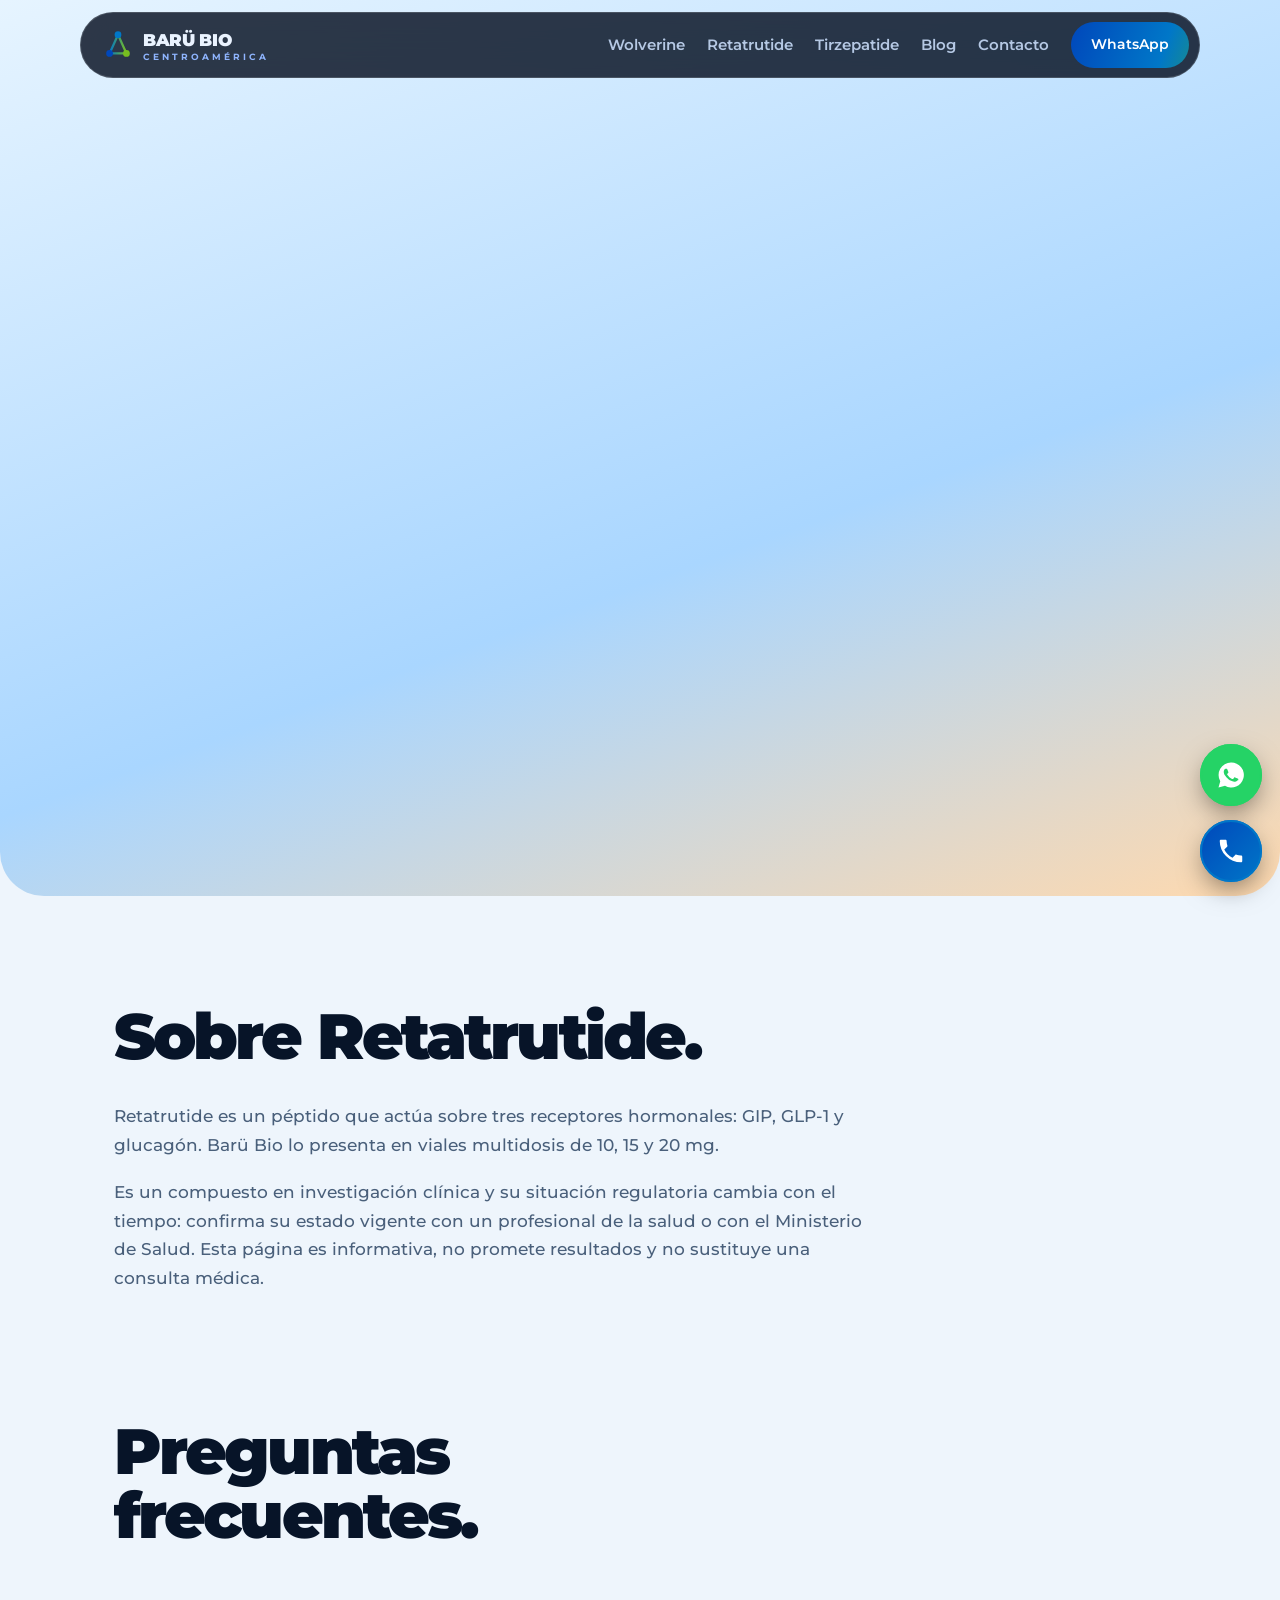
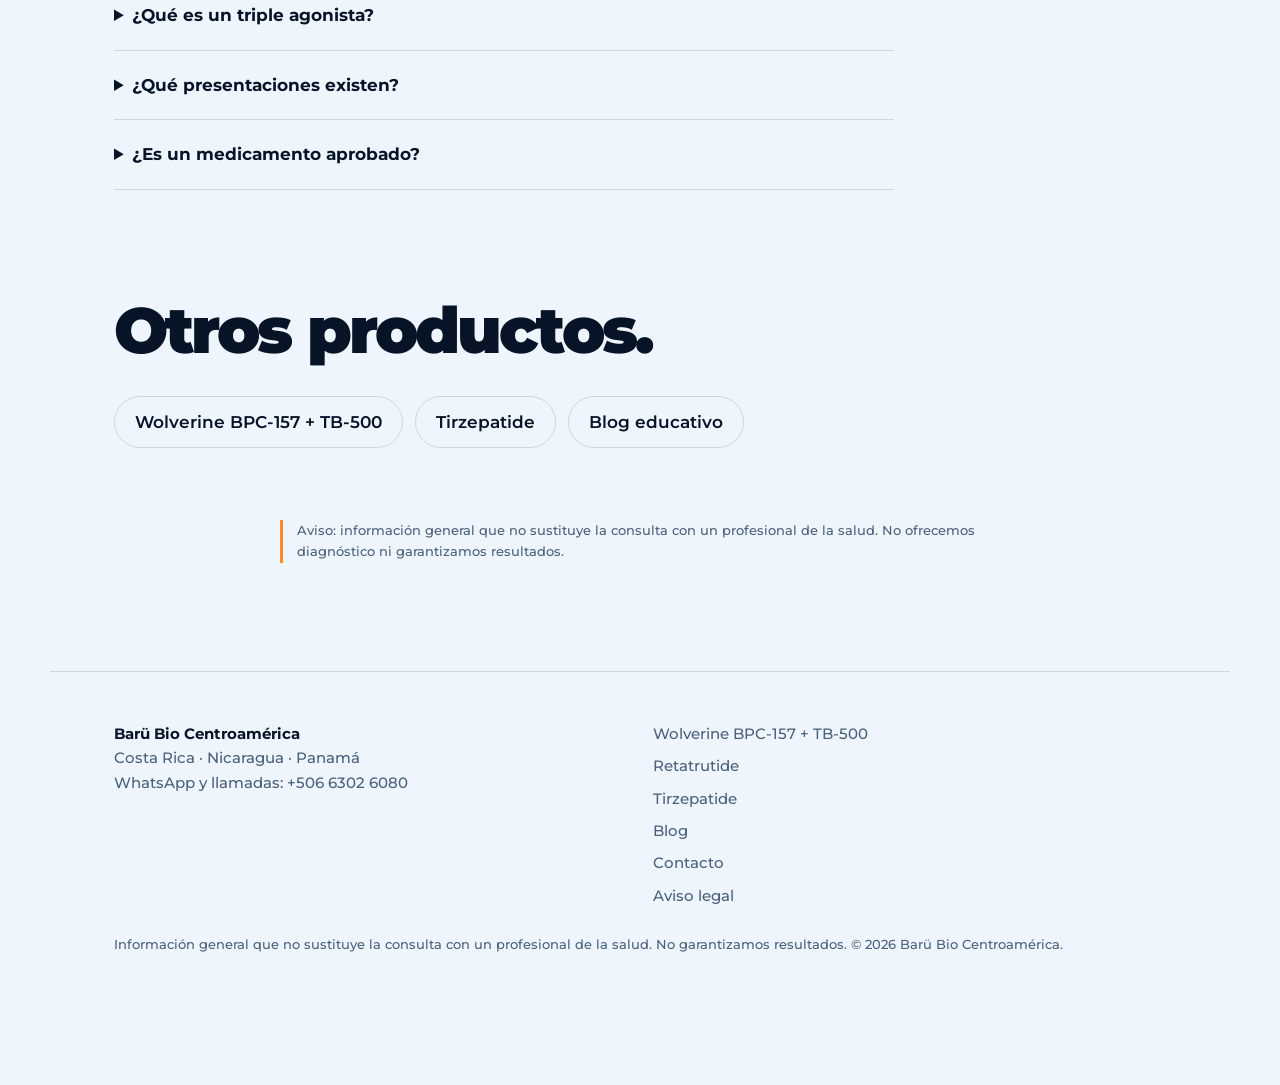
==== commit b611b3ea: "Add files via upload" ====
--- a/index.html
+++ b/index.html
@@ -1,30 +1,24 @@
 <!DOCTYPE html>
 <html lang="es-CR"><head><meta charset="utf-8"><meta name="viewport" content="width=device-width, initial-scale=1, viewport-fit=cover">
-<title>Barü Bio Costa Rica | Wolverine BPC-157 + TB-500, Retatrutide y Tirzepatide</title><meta name="description" content="Barü Bio Centroamérica en Costa Rica: Wolverine BPC-157 + TB-500, Retatrutide y Tirzepatide en viales multidosis. Asesoría y entrega coordinada por WhatsApp.">
+<title>Retatrutide en Costa Rica | Barü Bio</title><meta name="description" content="Retatrutide de Barü Bio en Costa Rica: vial multidosis, presentaciones de 10, 15, 20 mg. Asesoría y entrega por WhatsApp.">
 <meta name="robots" content="index,follow,max-image-preview:large,max-snippet:-1">
-<link rel="canonical" href="https://www.TUDOMINIO.cr/"><link rel="alternate" hreflang="es-CR" href="https://www.TUDOMINIO.cr/"><link rel="alternate" hreflang="x-default" href="https://www.TUDOMINIO.cr/">
-<meta property="og:type" content="website"><meta property="og:site_name" content="Barü Bio Costa Rica"><meta property="og:locale" content="es_CR"><meta property="og:title" content="Barü Bio Costa Rica | Wolverine BPC-157 + TB-500, Retatrutide y Tirzepatide"><meta property="og:description" content="Barü Bio Centroamérica en Costa Rica: Wolverine BPC-157 + TB-500, Retatrutide y Tirzepatide en viales multidosis. Asesoría y entrega coordinada por WhatsApp."><meta property="og:url" content="https://www.TUDOMINIO.cr/"><meta property="og:image" content="https://www.TUDOMINIO.cr/img/og-image.jpg"><meta property="og:image:width" content="1200"><meta property="og:image:height" content="630"><meta property="og:image:alt" content="Barü Bio Costa Rica: péptidos Wolverine, Retatrutide y Tirzepatide">
-<meta name="twitter:card" content="summary_large_image"><meta name="twitter:title" content="Barü Bio Costa Rica | Wolverine BPC-157 + TB-500, Retatrutide y Tirzepatide"><meta name="twitter:description" content="Barü Bio Centroamérica en Costa Rica: Wolverine BPC-157 + TB-500, Retatrutide y Tirzepatide en viales multidosis. Asesoría y entrega coordinada por WhatsApp."><meta name="twitter:image" content="https://www.TUDOMINIO.cr/img/og-image.jpg">
+<link rel="canonical" href="https://www.TUDOMINIO.cr/retatrutide/"><link rel="alternate" hreflang="es-CR" href="https://www.TUDOMINIO.cr/retatrutide/"><link rel="alternate" hreflang="x-default" href="https://www.TUDOMINIO.cr/retatrutide/">
+<meta property="og:type" content="website"><meta property="og:site_name" content="Barü Bio Costa Rica"><meta property="og:locale" content="es_CR"><meta property="og:title" content="Retatrutide en Costa Rica | Barü Bio"><meta property="og:description" content="Retatrutide de Barü Bio en Costa Rica: vial multidosis, presentaciones de 10, 15, 20 mg. Asesoría y entrega por WhatsApp."><meta property="og:url" content="https://www.TUDOMINIO.cr/retatrutide/"><meta property="og:image" content="https://www.TUDOMINIO.cr/img/og-image.jpg"><meta property="og:image:width" content="1200"><meta property="og:image:height" content="630"><meta property="og:image:alt" content="Barü Bio Costa Rica: péptidos Wolverine, Retatrutide y Tirzepatide">
+<meta name="twitter:card" content="summary_large_image"><meta name="twitter:title" content="Retatrutide en Costa Rica | Barü Bio"><meta name="twitter:description" content="Retatrutide de Barü Bio en Costa Rica: vial multidosis, presentaciones de 10, 15, 20 mg. Asesoría y entrega por WhatsApp."><meta name="twitter:image" content="https://www.TUDOMINIO.cr/img/og-image.jpg">
 <meta name="theme-color" content="#030a18"><link rel="icon" href="/favicon.svg" type="image/svg+xml"><link rel="icon" href="/favicon.ico" sizes="48x48"><link rel="apple-touch-icon" href="/apple-touch-icon.png"><link rel="manifest" href="/site.webmanifest">
 <link rel="preconnect" href="https://fonts.googleapis.com"><link rel="preconnect" href="https://fonts.gstatic.com" crossorigin>
 <link rel="stylesheet" href="https://fonts.googleapis.com/css2?family=Montserrat:ital,wght@0,500;0,700;0,900;1,500&display=swap"><link rel="stylesheet" href="/style.css">
-<script type="application/ld+json">{"@context": "https://schema.org", "@graph": [{"@type": "Organization", "@id": "https://www.TUDOMINIO.cr/#org", "name": "Barü Bio Centroamérica", "url": "https://www.TUDOMINIO.cr/", "logo": "https://www.TUDOMINIO.cr/img/logo.png", "telephone": "+50663026080", "areaServed": ["CR", "NI", "PA"], "contactPoint": {"@type": "ContactPoint", "telephone": "+50663026080", "contactType": "customer service", "availableLanguage": "es", "areaServed": "CR"}}, {"@type": "WebSite", "@id": "https://www.TUDOMINIO.cr/#web", "name": "Barü Bio Costa Rica", "url": "https://www.TUDOMINIO.cr/", "inLanguage": "es-CR", "publisher": {"@id": "https://www.TUDOMINIO.cr/#org"}}, {"@type": "ItemList", "itemListElement": [{"@type": "ListItem", "position": 1, "url": "https://www.TUDOMINIO.cr/wolverine-bpc-157-tb-500/", "name": "Wolverine BPC-157 + TB-500"}, {"@type": "ListItem", "position": 2, "url": "https://www.TUDOMINIO.cr/retatrutide/", "name": "Retatrutide"}, {"@type": "ListItem", "position": 3, "url": "https://www.TUDOMINIO.cr/tirzepatide/", "name": "Tirzepatide"}]}, {"@type": "FAQPage", "mainEntity": [{"@type": "Question", "name": "¿Hacen envíos a toda Costa Rica?", "acceptedAnswer": {"@type": "Answer", "text": "Sí. La entrega se coordina por WhatsApp según tu provincia."}}, {"@type": "Question", "name": "¿Necesito receta para Tirzepatide?", "acceptedAnswer": {"@type": "Answer", "text": "Sí. Es un medicamento de prescripción y se pide la documentación que exige la normativa vigente."}}, {"@type": "Question", "name": "¿Qué significa «For Research Use Only»?", "acceptedAnswer": {"@type": "Answer", "text": "Es la leyenda de las etiquetas: los productos no se presentan como medicamentos aprobados ni para consumo humano."}}]}]}</script></head><body><header class="nav"><a class="logo" href="/" aria-label="Barü Bio Costa Rica, inicio"><svg viewBox="0 0 32 32" aria-hidden="true"><defs><linearGradient id="lg" x1="0" x2="1"><stop offset="0" stop-color="#0077C8"/><stop offset="1" stop-color="#78BE20"/></linearGradient></defs><g stroke="url(#lg)" stroke-width="2.4" fill="none"><path d="M16 5 7 25M16 5l9 20M7 25h18"/></g><circle cx="16" cy="5" r="3.6" fill="#0077C8"/><circle cx="7" cy="25" r="3.6" fill="#0047BB"/><circle cx="25" cy="25" r="3.6" fill="#78BE20"/></svg><span>BARÜ BIO<small>CENTROAMÉRICA</small></span></a>
+<script type="application/ld+json">{"@context": "https://schema.org", "@graph": [{"@type": "Organization", "@id": "https://www.TUDOMINIO.cr/#org", "name": "Barü Bio Centroamérica", "url": "https://www.TUDOMINIO.cr/", "logo": "https://www.TUDOMINIO.cr/img/logo.png", "telephone": "+50663026080", "areaServed": ["CR", "NI", "PA"], "contactPoint": {"@type": "ContactPoint", "telephone": "+50663026080", "contactType": "customer service", "availableLanguage": "es", "areaServed": "CR"}}, {"@type": "WebSite", "@id": "https://www.TUDOMINIO.cr/#web", "name": "Barü Bio Costa Rica", "url": "https://www.TUDOMINIO.cr/", "inLanguage": "es-CR", "publisher": {"@id": "https://www.TUDOMINIO.cr/#org"}}, {"@type": "BreadcrumbList", "itemListElement": [{"@type": "ListItem", "position": 1, "name": "Inicio", "item": "https://www.TUDOMINIO.cr/"}, {"@type": "ListItem", "position": 2, "name": "Retatrutide", "item": "https://www.TUDOMINIO.cr/retatrutide/"}]}, {"@type": "Product", "@id": "https://www.TUDOMINIO.cr/retatrutide/#product", "name": "Retatrutide", "description": "Retatrutide es un péptido que actúa sobre tres receptores hormonales: GIP, GLP-1 y glucagón. Barü Bio lo presenta en viales multidosis de 10, 15 y 20 mg.", "image": "https://www.TUDOMINIO.cr/img/retatrutide-vial.webp", "brand": {"@type": "Brand", "name": "Barü Bio"}, "category": "Péptidos"}, {"@type": "FAQPage", "mainEntity": [{"@type": "Question", "name": "¿Qué es un triple agonista?", "acceptedAnswer": {"@type": "Answer", "text": "Un compuesto que activa tres receptores hormonales a la vez: GIP, GLP-1 y glucagón."}}, {"@type": "Question", "name": "¿Qué presentaciones existen?", "acceptedAnswer": {"@type": "Answer", "text": "10 mg, 15 mg y 20 mg multidosis. Consulta disponibilidad con un asesor."}}, {"@type": "Question", "name": "¿Es un medicamento aprobado?", "acceptedAnswer": {"@type": "Answer", "text": "Su estado regulatorio cambia: verifica la situación vigente con un profesional de la salud. El vial está etiquetado For Research Use Only."}}]}]}</script></head><body><header class="nav"><a class="logo" href="/" aria-label="Barü Bio Costa Rica, inicio"><svg viewBox="0 0 32 32" aria-hidden="true"><defs><linearGradient id="lg" x1="0" x2="1"><stop offset="0" stop-color="#0077C8"/><stop offset="1" stop-color="#78BE20"/></linearGradient></defs><g stroke="url(#lg)" stroke-width="2.4" fill="none"><path d="M16 5 7 25M16 5l9 20M7 25h18"/></g><circle cx="16" cy="5" r="3.6" fill="#0077C8"/><circle cx="7" cy="25" r="3.6" fill="#0047BB"/><circle cx="25" cy="25" r="3.6" fill="#78BE20"/></svg><span>BARÜ BIO<small>CENTROAMÉRICA</small></span></a>
 <button class="mb" id="mb" aria-expanded="false" aria-controls="mn" aria-label="Abrir menú">Menú</button>
-<nav id="mn" aria-label="Principal"><a href="/wolverine-bpc-157-tb-500/">Wolverine</a><a href="/retatrutide/">Retatrutide</a><a href="/tirzepatide/">Tirzepatide</a><a href="/blog/">Blog</a><a href="/contacto/">Contacto</a><a class="btn sm" href="https://wa.me/50663026080?text=Hola%2C%20quiero%20informaci%C3%B3n" target="_blank" rel="noopener">WhatsApp</a></nav></header>
-<main id="top"><section class="hero"><div class="mesh"></div><div class="grid"></div><div class="hr"><div class="rv"><h1><span class="chrom">Péptidos</span> con estándar de laboratorio.</h1>
-<p class="lead">Wolverine, Retatrutide y Tirzepatide de Barü Bio. Asesoría directa y entrega coordinada en Costa Rica.</p>
-<div class="cta"><a class="btn" href="#cotizar">Armar mi consulta</a><a class="btn o" href="#catalogo">Ver productos</a></div>
-<div class="tr"><span>Viales multidosis</span><span>Entrega en todo el país</span><span>Asesor por WhatsApp</span></div></div>
-<div><div class="sc" id="sc" aria-label="Carrusel 3D de productos"><div class="ring" id="ring"><div class="face"><img class="" src="/img/wolverine-bpc-157-tb-500-vial.webp" width="345" height="765" alt="Vial multidosis de Wolverine BPC-157 + TB-500 de Barü Bio, etiqueta azul con la leyenda For Research Use Only" decoding="async"></div><div class="face"><img class="" src="/img/retatrutide-vial.webp" width="350" height="740" alt="Vial multidosis de Retatrutide de Barü Bio, etiqueta azul con la leyenda For Research Use Only" decoding="async"></div><div class="face"><img class="" src="/img/tirzepatide-vial.webp" width="350" height="765" alt="Vial multidosis de Tirzepatide de Barü Bio, etiqueta azul con la leyenda For Research Use Only" decoding="async"></div></div></div><p class="hint">Arrastra para girar</p></div></div></section>
-<div class="band"><section class="sec" id="catalogo"><h2 class="rv">Catálogo Barü Bio.</h2><div class="pcs"><a class="pcard pw rv" href="/wolverine-bpc-157-tb-500/"><div class="halo"></div><img class="vi" src="/img/wolverine-bpc-157-tb-500-vial.webp" width="345" height="765" alt="Vial multidosis de Wolverine BPC-157 + TB-500 de Barü Bio, etiqueta azul con la leyenda For Research Use Only" loading="lazy" decoding="async"><h3>Wolverine BPC-157 + TB-500</h3><p>Combinación de dos péptidos · 10 / 20 mg</p><span class="more">Ver producto</span></a><a class="pcard pr rv" href="/retatrutide/"><div class="halo"></div><img class="vi" src="/img/retatrutide-vial.webp" width="350" height="740" alt="Vial multidosis de Retatrutide de Barü Bio, etiqueta azul con la leyenda For Research Use Only" loading="lazy" decoding="async"><h3>Retatrutide</h3><p>Triple agonista · 10 / 15 / 20 mg</p><span class="more">Ver producto</span></a><a class="pcard pt rv" href="/tirzepatide/"><div class="halo"></div><img class="vi" src="/img/tirzepatide-vial.webp" width="350" height="765" alt="Vial multidosis de Tirzepatide de Barü Bio, etiqueta azul con la leyenda For Research Use Only" loading="lazy" decoding="async"><h3>Tirzepatide</h3><p>Agonista dual · 10 / 15 / 20 mg</p><span class="more">Ver producto</span></a></div></section>
-<section class="sec" id="cotizar"><h2 class="rv">Arma tu consulta en segundos.</h2><div class="cfg rv"><div><h3>Producto</h3><div class="seg" id="sp" role="radiogroup" aria-label="Producto"></div><h3>Presentación</h3><div class="seg" id="sd" role="radiogroup" aria-label="Presentación"></div></div>
-<div class="sum"><div><small style="opacity:.7">Tu consulta</small><b id="so"></b><span id="ss" style="opacity:.8"></span></div><a class="btn" id="sw" href="#" target="_blank" rel="noopener">Enviar por WhatsApp</a></div></div></section>
-<section class="sec"><h2 class="rv">Del mensaje a tu puerta.</h2><div class="steps"><div class="rv"><b>Escribes</b><span>Eliges producto y presentación.</span></div><div class="rv"><b>Te asesoramos</b><span>Resolvemos dudas y confirmamos requisitos.</span></div><div class="rv"><b>Confirmas</b><span>Acordamos pago y dirección.</span></div><div class="rv"><b>Recibes</b><span>Entrega coordinada a tu provincia.</span></div></div></section>
-<section class="sec"><h2 class="rv">Transparencia antes que promesas.</h2><div class="cmp"><div class="rv"><b>Etiqueta clara</b><span>Los viales indican For Research Use Only. No los presentamos como tratamiento ni prometemos resultados.</span></div><div class="rv"><b>Receta para Tirzepatide</b><span>Es un medicamento de prescripción. Pedimos la documentación que exige la normativa costarricense.</span></div><div class="rv"><b>Documentación del lote</b><span>Pregunta a tu asesor qué documentación está disponible para cada producto.</span></div></div></section>
-<section class="sec"><h2 class="rv">Aprende antes de decidir.</h2><div class="cmp"><a class="bcard rv" href="/blog/que-son-los-peptidos/"><b>¿Qué son los péptidos? Guía básica en español</b><span>Qué es un péptido, en qué se diferencia de una proteína y por qué la regulación importa antes de comprar en Costa Rica.</span></a><a class="bcard rv" href="/blog/que-significa-for-research-use-only/"><b>¿Qué significa «For Research Use Only» en una etiqueta?</b><span>La leyenda For Research Use Only explicada: qué indica, qué no indica y por qué debes leerla con atención.</span></a><a class="bcard rv" href="/blog/agonistas-gip-glp-1-explicados/"><b>Agonistas GIP y GLP-1: qué son, explicado con claridad</b><span>Explicación sencilla de los agonistas GIP, GLP-1 y glucagón, y la diferencia entre agonistas duales y triples.</span></a></div></section>
-<section class="sec" id="faq"><h2 class="rv">Preguntas frecuentes.</h2><details><summary>¿Hacen envíos a toda Costa Rica?</summary><p>Sí. La entrega se coordina por WhatsApp según tu provincia.</p></details><details><summary>¿Necesito receta para Tirzepatide?</summary><p>Sí. Es un medicamento de prescripción y se pide la documentación que exige la normativa vigente.</p></details><details><summary>¿Qué significa «For Research Use Only»?</summary><p>Es la leyenda de las etiquetas: los productos no se presentan como medicamentos aprobados ni para consumo humano.</p></details></section>
-<div class="end rv"><h2 class="chrom">Habla con un asesor hoy.</h2><a class="btn" href="https://wa.me/50663026080?text=Hola%2C%20quiero%20informaci%C3%B3n" target="_blank" rel="noopener">Abrir WhatsApp</a></div></div></main><footer><div><b>Barü Bio Centroamérica</b><p>Costa Rica · Nicaragua · Panamá</p><p>WhatsApp y llamadas: <a href="tel:+50663026080">+506 6302 6080</a></p></div>
+<nav id="mn" aria-label="Principal"><a href="/wolverine-bpc-157-tb-500/">Wolverine</a><a href="/retatrutide/">Retatrutide</a><a href="/tirzepatide/">Tirzepatide</a><a href="/blog/">Blog</a><a href="/contacto/">Contacto</a><a class="btn sm" href="https://wa.me/50663026080?text=Hola%2C%20quiero%20informaci%C3%B3n" target="_blank" rel="noopener">WhatsApp</a></nav></header><main id="top"><section class="prod pr" data-n="Retatrutide"><div class="pin"><div class="pt rv"><nav class="bcn" aria-label="Migas de pan"><a href="/">Inicio</a> / <span aria-current="page">Retatrutide</span></nav><p class="k">Triple agonista</p><h1>Retatrutide</h1><p class="sb">GIP + GLP-1 + glucagón</p><p class="ds">Retatrutide es un péptido que actúa sobre tres receptores hormonales: GIP, GLP-1 y glucagón. Barü Bio lo presenta en viales multidosis de 10, 15 y 20 mg.</p>
+<dl><div><dt>Formato</dt><dd>Vial multidosis</dd></div><div><dt>Presentaciones</dt><dd>10 mg · 15 mg · 20 mg</dd></div><div><dt>Etiqueta</dt><dd>For Research Use Only</dd></div><div><dt>Marca</dt><dd>Barü Bio Centroamérica</dd></div></dl>
+<div class="dz" role="radiogroup" aria-label="Presentación de Retatrutide"><button type="button" role="radio" aria-checked="true" data-d="10 mg">10 MG</button><button type="button" role="radio" aria-checked="false" data-d="15 mg">15 MG</button><button type="button" role="radio" aria-checked="false" data-d="20 mg">20 MG</button></div><a class="btn" data-wa href="https://wa.me/50663026080?text=Hola%2C%20quiero%20informaci%C3%B3n%20de%20Retatrutide" target="_blank" rel="noopener">Consultar por WhatsApp</a></div>
+<div class="vs rv"><div class="halo"></div><img class="vi" src="/img/retatrutide-vial.webp" width="350" height="740" alt="Vial multidosis de Retatrutide de Barü Bio, etiqueta azul con la leyenda For Research Use Only" decoding="async"><span class="fl f1">Multidosis</span><span class="fl f2">Barü Bio</span></div></div></section>
+<div class="band"><section class="sec"><h2>Sobre Retatrutide.</h2><div class="prose"><p>Retatrutide es un péptido que actúa sobre tres receptores hormonales: GIP, GLP-1 y glucagón. Barü Bio lo presenta en viales multidosis de 10, 15 y 20 mg.</p><p>Es un compuesto en investigación clínica y su situación regulatoria cambia con el tiempo: confirma su estado vigente con un profesional de la salud o con el Ministerio de Salud. Esta página es informativa, no promete resultados y no sustituye una consulta médica.</p></div></section>
+<section class="sec"><h2>Preguntas frecuentes.</h2><details><summary>¿Qué es un triple agonista?</summary><p>Un compuesto que activa tres receptores hormonales a la vez: GIP, GLP-1 y glucagón.</p></details><details><summary>¿Qué presentaciones existen?</summary><p>10 mg, 15 mg y 20 mg multidosis. Consulta disponibilidad con un asesor.</p></details><details><summary>¿Es un medicamento aprobado?</summary><p>Su estado regulatorio cambia: verifica la situación vigente con un profesional de la salud. El vial está etiquetado For Research Use Only.</p></details></section>
+<section class="sec"><h2>Otros productos.</h2><div class="rel"><a href="/wolverine-bpc-157-tb-500/">Wolverine BPC-157 + TB-500</a><a href="/tirzepatide/">Tirzepatide</a><a href="/blog/">Blog educativo</a></div></section>
+<p class="legal">Aviso: información general que no sustituye la consulta con un profesional de la salud. No ofrecemos diagnóstico ni garantizamos resultados.</p></div></main><footer><div><b>Barü Bio Centroamérica</b><p>Costa Rica · Nicaragua · Panamá</p><p>WhatsApp y llamadas: <a href="tel:+50663026080">+506 6302 6080</a></p></div>
 <nav aria-label="Pie de página"><a href="/wolverine-bpc-157-tb-500/">Wolverine BPC-157 + TB-500</a><a href="/retatrutide/">Retatrutide</a><a href="/tirzepatide/">Tirzepatide</a><a href="/blog/">Blog</a><a href="/contacto/">Contacto</a><a href="/aviso-legal/">Aviso legal</a></nav>
 <p class="legal2">Información general que no sustituye la consulta con un profesional de la salud. No garantizamos resultados. © 2026 Barü Bio Centroamérica.</p></footer>
 <div class="fab"><a class="wa" href="https://wa.me/50663026080?text=Hola%2C%20quiero%20informaci%C3%B3n" aria-label="Escribir por WhatsApp" target="_blank" rel="noopener"><svg viewBox="0 0 24 24"><path d="M12 2a10 10 0 0 0-8.6 15L2 22l5.2-1.4A10 10 0 1 0 12 2Zm5.2 14.1c-.2.6-1.3 1.2-1.8 1.2-.5.1-1 .2-3.3-.7-2.8-1.1-4.6-4-4.8-4.2-.1-.2-1.1-1.5-1.1-2.9s.7-2 1-2.3c.2-.3.5-.3.7-.3h.5c.2 0 .4 0 .6.5l.9 2.1c.1.2.1.4 0 .5l-.4.6-.4.4c-.1.2-.3.3-.1.6.2.3.8 1.3 1.7 2.1 1.2 1 2.1 1.3 2.4 1.5.3.1.5.1.6-.1l.9-1.1c.2-.3.4-.2.7-.1l2 .9c.3.1.5.2.5.3.1.1.1.6-.1 1.2Z"/></svg></a>
-<a class="tel" href="tel:+50663026080" aria-label="Llamar al +506 6302 6080"><svg viewBox="0 0 24 24"><path d="M6.6 10.8a15 15 0 0 0 6.6 6.6l2.2-2.2c.3-.3.7-.4 1-.2 1.1.4 2.3.6 3.6.6.6 0 1 .4 1 1V20c0 .6-.4 1-1 1A17 17 0 0 1 3 4c0-.6.4-1 1-1h3.5c.6 0 1 .4 1 1 0 1.3.2 2.5.6 3.6.1.3 0 .7-.2 1l-2.300 2.2Z"/></svg></a></div><script src="/app.js" defer></script></body></html>
+<a class="tel" href="tel:+50663026080" aria-label="Llamar al +506 6302 6080"><svg viewBox="0 0 24 24"><path d="M6.6 10.8a15 15 0 0 0 6.6 6.6l2.2-2.2c.3-.3.7-.4 1-.2 1.1.4 2.3.6 3.6.6.6 0 1 .4 1 1V20c0 .6-.4 1-1 1A17 17 0 0 1 3 4c0-.6.4-1 1-1h3.5c.6 0 1 .4 1 1 0 1.3.2 2.5.6 3.6.1.3 0 .7-.2 1l-2.300 2.2Z"/></svg></a></div><script src="/app.js" defer></script></body></html>
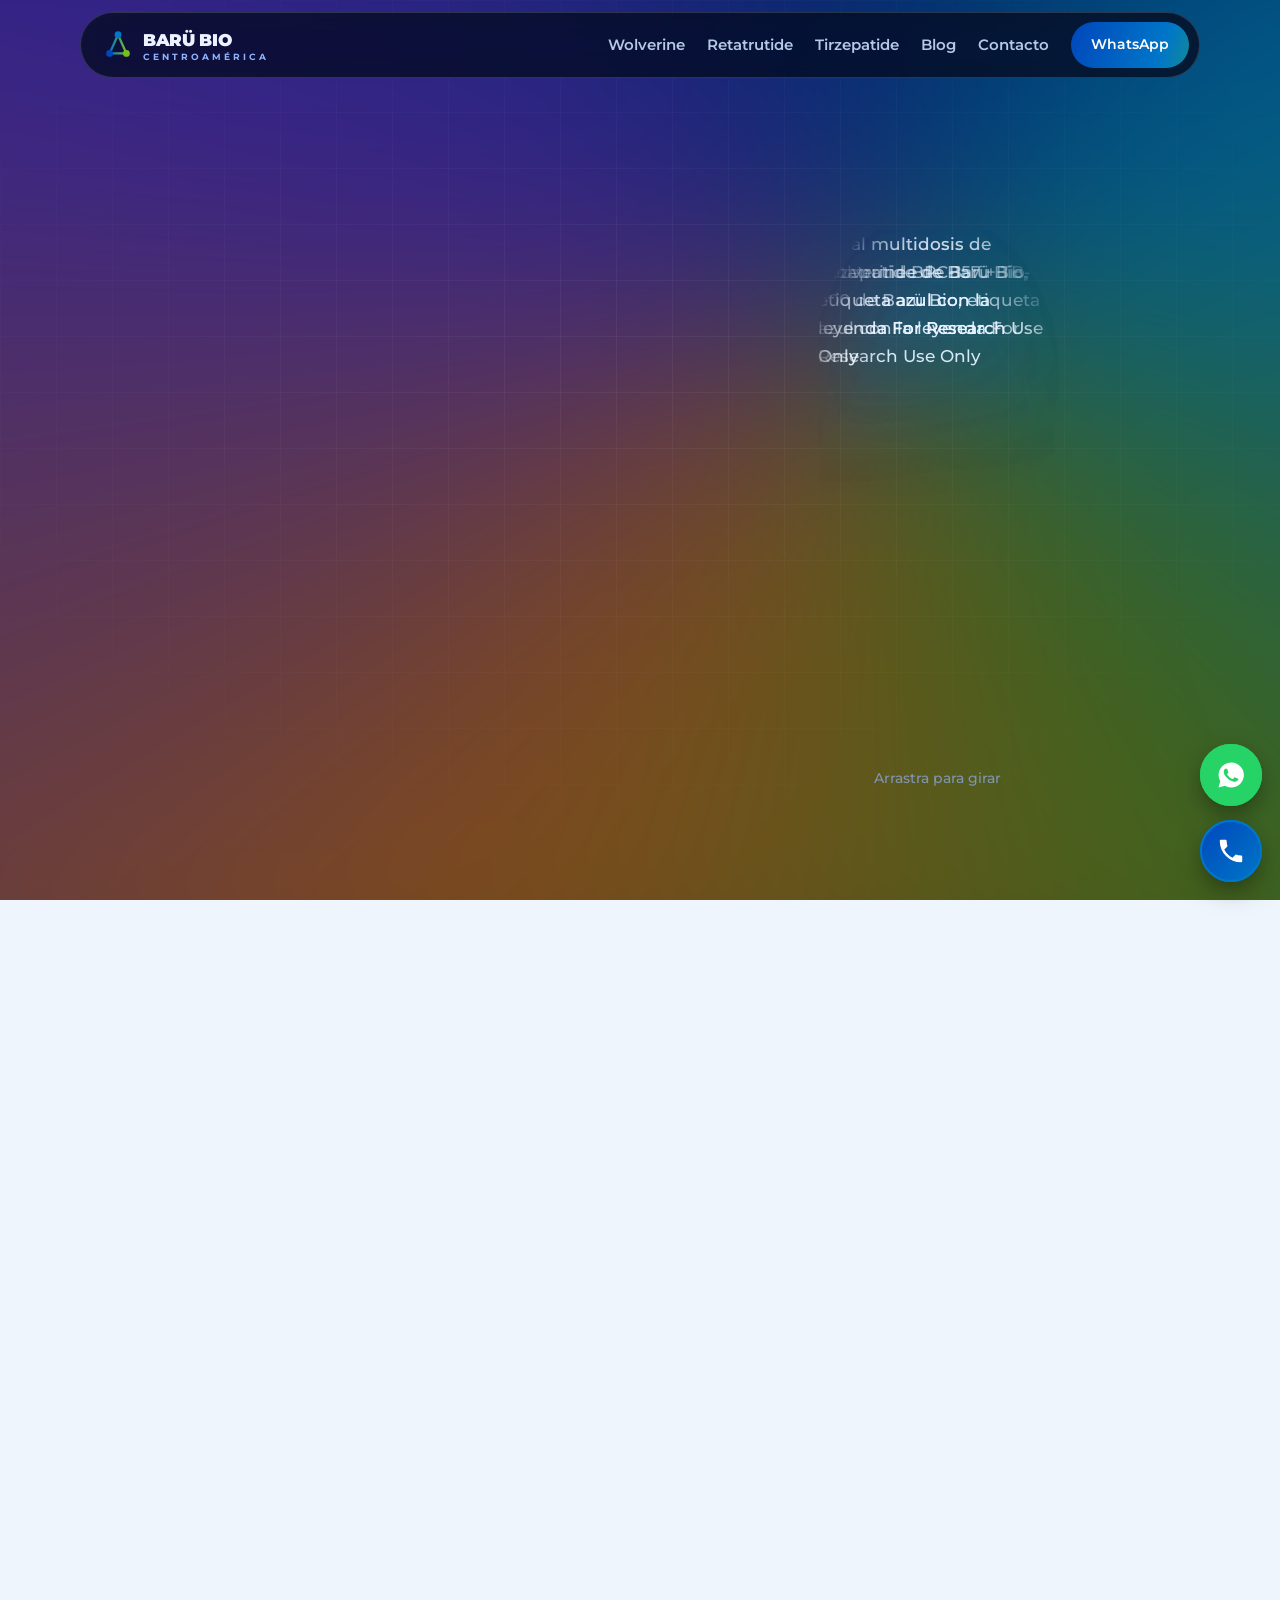
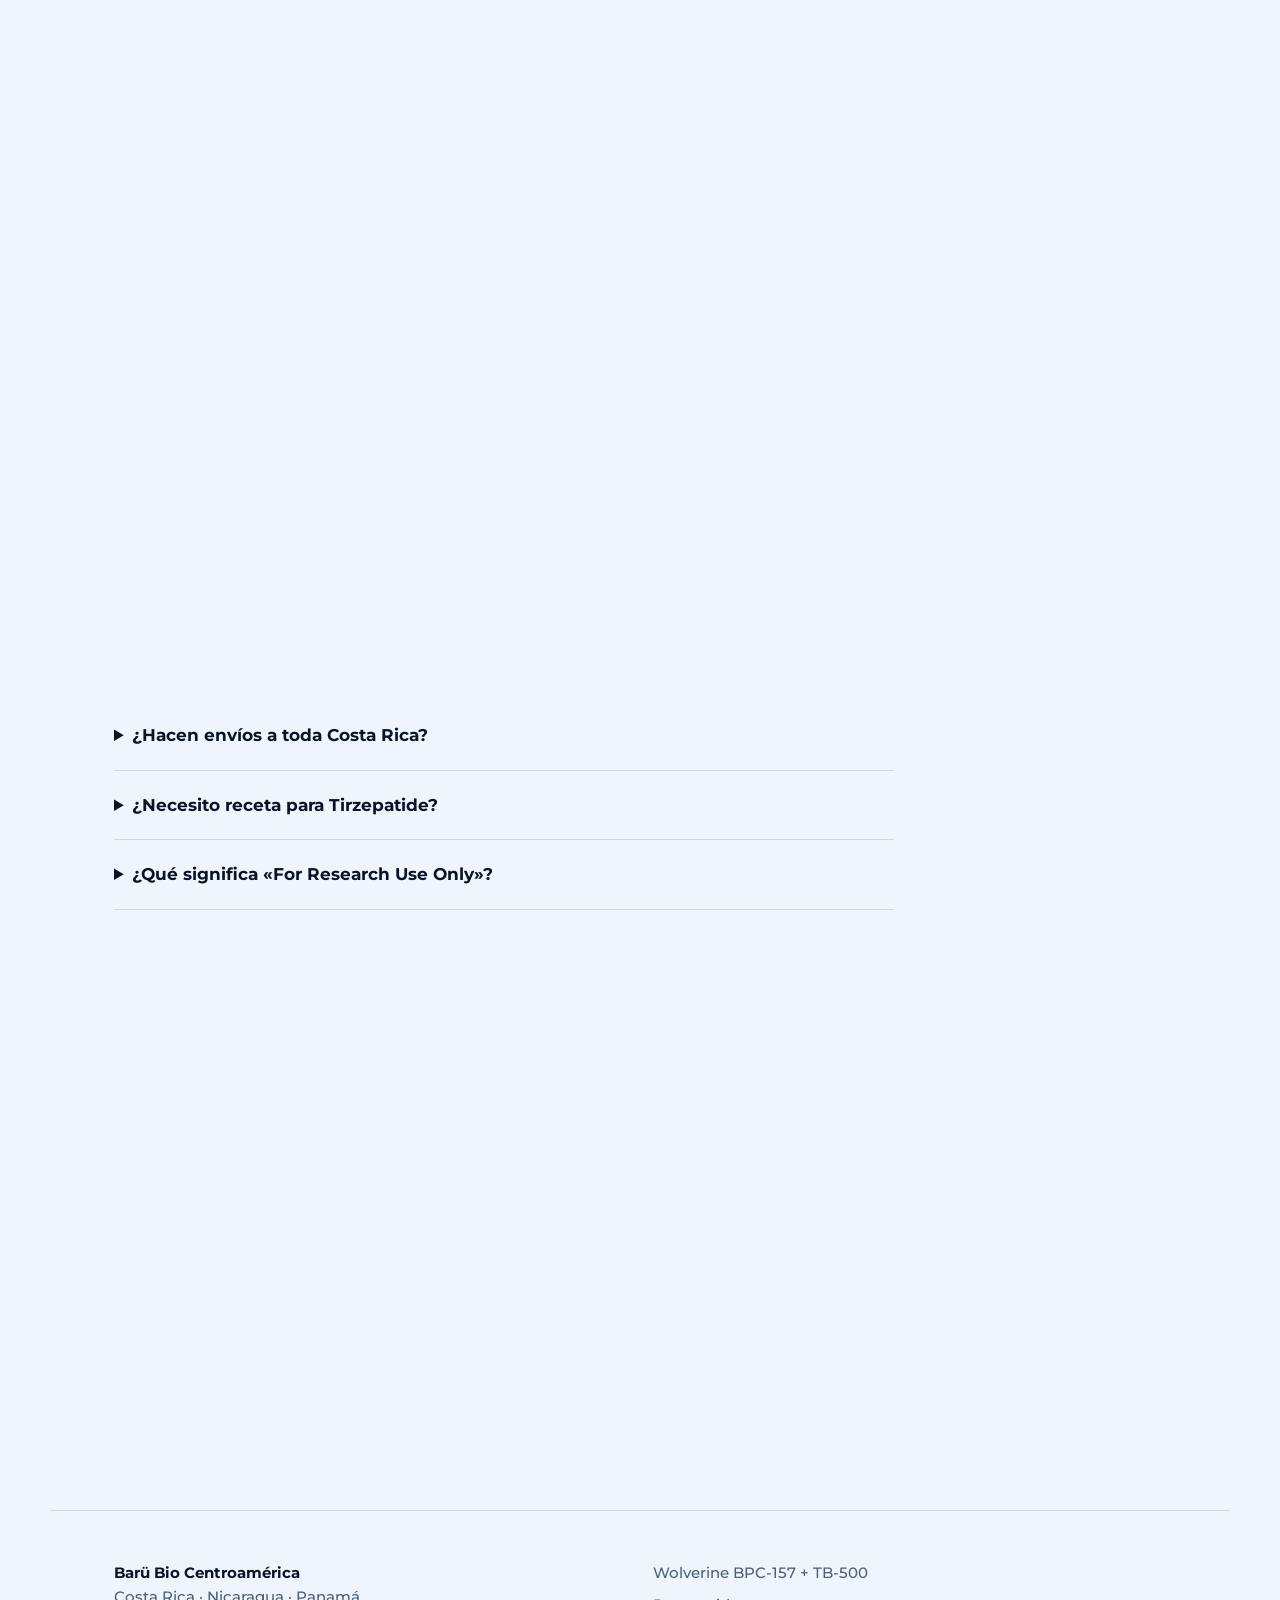
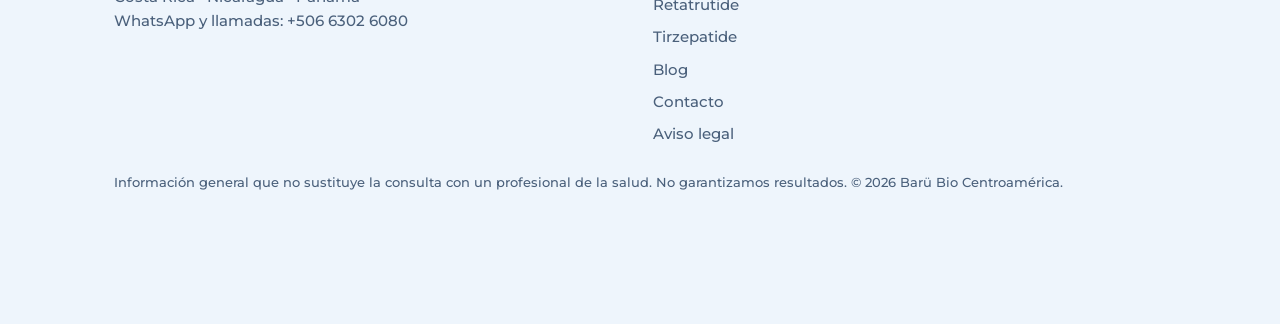
==== commit a6760b4d: "Add files via upload" ====
--- a/index.html
+++ b/index.html
@@ -1,23 +1,29 @@
 <!DOCTYPE html>
 <html lang="es-CR"><head><meta charset="utf-8"><meta name="viewport" content="width=device-width, initial-scale=1, viewport-fit=cover">
-<title>Retatrutide en Costa Rica | Barü Bio</title><meta name="description" content="Retatrutide de Barü Bio en Costa Rica: vial multidosis, presentaciones de 10, 15, 20 mg. Asesoría y entrega por WhatsApp.">
+<title>Barü Bio Costa Rica | Wolverine BPC-157 + TB-500, Retatrutide y Tirzepatide</title><meta name="description" content="Barü Bio Centroamérica en Costa Rica: Wolverine BPC-157 + TB-500, Retatrutide y Tirzepatide en viales multidosis. Asesoría y entrega coordinada por WhatsApp.">
 <meta name="robots" content="index,follow,max-image-preview:large,max-snippet:-1">
-<link rel="canonical" href="https://www.TUDOMINIO.cr/retatrutide/"><link rel="alternate" hreflang="es-CR" href="https://www.TUDOMINIO.cr/retatrutide/"><link rel="alternate" hreflang="x-default" href="https://www.TUDOMINIO.cr/retatrutide/">
-<meta property="og:type" content="website"><meta property="og:site_name" content="Barü Bio Costa Rica"><meta property="og:locale" content="es_CR"><meta property="og:title" content="Retatrutide en Costa Rica | Barü Bio"><meta property="og:description" content="Retatrutide de Barü Bio en Costa Rica: vial multidosis, presentaciones de 10, 15, 20 mg. Asesoría y entrega por WhatsApp."><meta property="og:url" content="https://www.TUDOMINIO.cr/retatrutide/"><meta property="og:image" content="https://www.TUDOMINIO.cr/img/og-image.jpg"><meta property="og:image:width" content="1200"><meta property="og:image:height" content="630"><meta property="og:image:alt" content="Barü Bio Costa Rica: péptidos Wolverine, Retatrutide y Tirzepatide">
-<meta name="twitter:card" content="summary_large_image"><meta name="twitter:title" content="Retatrutide en Costa Rica | Barü Bio"><meta name="twitter:description" content="Retatrutide de Barü Bio en Costa Rica: vial multidosis, presentaciones de 10, 15, 20 mg. Asesoría y entrega por WhatsApp."><meta name="twitter:image" content="https://www.TUDOMINIO.cr/img/og-image.jpg">
+<link rel="canonical" href="https://www.TUDOMINIO.cr/"><link rel="alternate" hreflang="es-CR" href="https://www.TUDOMINIO.cr/"><link rel="alternate" hreflang="x-default" href="https://www.TUDOMINIO.cr/">
+<meta property="og:type" content="website"><meta property="og:site_name" content="Barü Bio Costa Rica"><meta property="og:locale" content="es_CR"><meta property="og:title" content="Barü Bio Costa Rica | Wolverine BPC-157 + TB-500, Retatrutide y Tirzepatide"><meta property="og:description" content="Barü Bio Centroamérica en Costa Rica: Wolverine BPC-157 + TB-500, Retatrutide y Tirzepatide en viales multidosis. Asesoría y entrega coordinada por WhatsApp."><meta property="og:url" content="https://www.TUDOMINIO.cr/"><meta property="og:image" content="https://www.TUDOMINIO.cr/img/og-image.jpg"><meta property="og:image:width" content="1200"><meta property="og:image:height" content="630"><meta property="og:image:alt" content="Barü Bio Costa Rica: péptidos Wolverine, Retatrutide y Tirzepatide">
+<meta name="twitter:card" content="summary_large_image"><meta name="twitter:title" content="Barü Bio Costa Rica | Wolverine BPC-157 + TB-500, Retatrutide y Tirzepatide"><meta name="twitter:description" content="Barü Bio Centroamérica en Costa Rica: Wolverine BPC-157 + TB-500, Retatrutide y Tirzepatide en viales multidosis. Asesoría y entrega coordinada por WhatsApp."><meta name="twitter:image" content="https://www.TUDOMINIO.cr/img/og-image.jpg">
 <meta name="theme-color" content="#030a18"><link rel="icon" href="/favicon.svg" type="image/svg+xml"><link rel="icon" href="/favicon.ico" sizes="48x48"><link rel="apple-touch-icon" href="/apple-touch-icon.png"><link rel="manifest" href="/site.webmanifest">
 <link rel="preconnect" href="https://fonts.googleapis.com"><link rel="preconnect" href="https://fonts.gstatic.com" crossorigin>
 <link rel="stylesheet" href="https://fonts.googleapis.com/css2?family=Montserrat:ital,wght@0,500;0,700;0,900;1,500&display=swap"><link rel="stylesheet" href="/style.css">
-<script type="application/ld+json">{"@context": "https://schema.org", "@graph": [{"@type": "Organization", "@id": "https://www.TUDOMINIO.cr/#org", "name": "Barü Bio Centroamérica", "url": "https://www.TUDOMINIO.cr/", "logo": "https://www.TUDOMINIO.cr/img/logo.png", "telephone": "+50663026080", "areaServed": ["CR", "NI", "PA"], "contactPoint": {"@type": "ContactPoint", "telephone": "+50663026080", "contactType": "customer service", "availableLanguage": "es", "areaServed": "CR"}}, {"@type": "WebSite", "@id": "https://www.TUDOMINIO.cr/#web", "name": "Barü Bio Costa Rica", "url": "https://www.TUDOMINIO.cr/", "inLanguage": "es-CR", "publisher": {"@id": "https://www.TUDOMINIO.cr/#org"}}, {"@type": "BreadcrumbList", "itemListElement": [{"@type": "ListItem", "position": 1, "name": "Inicio", "item": "https://www.TUDOMINIO.cr/"}, {"@type": "ListItem", "position": 2, "name": "Retatrutide", "item": "https://www.TUDOMINIO.cr/retatrutide/"}]}, {"@type": "Product", "@id": "https://www.TUDOMINIO.cr/retatrutide/#product", "name": "Retatrutide", "description": "Retatrutide es un péptido que actúa sobre tres receptores hormonales: GIP, GLP-1 y glucagón. Barü Bio lo presenta en viales multidosis de 10, 15 y 20 mg.", "image": "https://www.TUDOMINIO.cr/img/retatrutide-vial.webp", "brand": {"@type": "Brand", "name": "Barü Bio"}, "category": "Péptidos"}, {"@type": "FAQPage", "mainEntity": [{"@type": "Question", "name": "¿Qué es un triple agonista?", "acceptedAnswer": {"@type": "Answer", "text": "Un compuesto que activa tres receptores hormonales a la vez: GIP, GLP-1 y glucagón."}}, {"@type": "Question", "name": "¿Qué presentaciones existen?", "acceptedAnswer": {"@type": "Answer", "text": "10 mg, 15 mg y 20 mg multidosis. Consulta disponibilidad con un asesor."}}, {"@type": "Question", "name": "¿Es un medicamento aprobado?", "acceptedAnswer": {"@type": "Answer", "text": "Su estado regulatorio cambia: verifica la situación vigente con un profesional de la salud. El vial está etiquetado For Research Use Only."}}]}]}</script></head><body><header class="nav"><a class="logo" href="/" aria-label="Barü Bio Costa Rica, inicio"><svg viewBox="0 0 32 32" aria-hidden="true"><defs><linearGradient id="lg" x1="0" x2="1"><stop offset="0" stop-color="#0077C8"/><stop offset="1" stop-color="#78BE20"/></linearGradient></defs><g stroke="url(#lg)" stroke-width="2.4" fill="none"><path d="M16 5 7 25M16 5l9 20M7 25h18"/></g><circle cx="16" cy="5" r="3.6" fill="#0077C8"/><circle cx="7" cy="25" r="3.6" fill="#0047BB"/><circle cx="25" cy="25" r="3.6" fill="#78BE20"/></svg><span>BARÜ BIO<small>CENTROAMÉRICA</small></span></a>
+<script type="application/ld+json">{"@context": "https://schema.org", "@graph": [{"@type": "Organization", "@id": "https://www.TUDOMINIO.cr/#org", "name": "Barü Bio Centroamérica", "url": "https://www.TUDOMINIO.cr/", "logo": "https://www.TUDOMINIO.cr/img/logo.png", "telephone": "+50663026080", "areaServed": ["CR", "NI", "PA"], "contactPoint": {"@type": "ContactPoint", "telephone": "+50663026080", "contactType": "customer service", "availableLanguage": "es", "areaServed": "CR"}}, {"@type": "WebSite", "@id": "https://www.TUDOMINIO.cr/#web", "name": "Barü Bio Costa Rica", "url": "https://www.TUDOMINIO.cr/", "inLanguage": "es-CR", "publisher": {"@id": "https://www.TUDOMINIO.cr/#org"}}, {"@type": "ItemList", "itemListElement": [{"@type": "ListItem", "position": 1, "url": "https://www.TUDOMINIO.cr/wolverine-bpc-157-tb-500/", "name": "Wolverine BPC-157 + TB-500"}, {"@type": "ListItem", "position": 2, "url": "https://www.TUDOMINIO.cr/retatrutide/", "name": "Retatrutide"}, {"@type": "ListItem", "position": 3, "url": "https://www.TUDOMINIO.cr/tirzepatide/", "name": "Tirzepatide"}]}, {"@type": "FAQPage", "mainEntity": [{"@type": "Question", "name": "¿Hacen envíos a toda Costa Rica?", "acceptedAnswer": {"@type": "Answer", "text": "Sí. La entrega se coordina por WhatsApp según tu provincia."}}, {"@type": "Question", "name": "¿Necesito receta para Tirzepatide?", "acceptedAnswer": {"@type": "Answer", "text": "Sí. Es un medicamento de prescripción y se pide la documentación que exige la normativa vigente."}}, {"@type": "Question", "name": "¿Qué significa «For Research Use Only»?", "acceptedAnswer": {"@type": "Answer", "text": "Es la leyenda de las etiquetas: los productos no se presentan como medicamentos aprobados ni para consumo humano."}}]}]}</script></head><body><header class="nav"><a class="logo" href="/" aria-label="Barü Bio Costa Rica, inicio"><svg viewBox="0 0 32 32" aria-hidden="true"><defs><linearGradient id="lg" x1="0" x2="1"><stop offset="0" stop-color="#0077C8"/><stop offset="1" stop-color="#78BE20"/></linearGradient></defs><g stroke="url(#lg)" stroke-width="2.4" fill="none"><path d="M16 5 7 25M16 5l9 20M7 25h18"/></g><circle cx="16" cy="5" r="3.6" fill="#0077C8"/><circle cx="7" cy="25" r="3.6" fill="#0047BB"/><circle cx="25" cy="25" r="3.6" fill="#78BE20"/></svg><span>BARÜ BIO<small>CENTROAMÉRICA</small></span></a>
 <button class="mb" id="mb" aria-expanded="false" aria-controls="mn" aria-label="Abrir menú">Menú</button>
-<nav id="mn" aria-label="Principal"><a href="/wolverine-bpc-157-tb-500/">Wolverine</a><a href="/retatrutide/">Retatrutide</a><a href="/tirzepatide/">Tirzepatide</a><a href="/blog/">Blog</a><a href="/contacto/">Contacto</a><a class="btn sm" href="https://wa.me/50663026080?text=Hola%2C%20quiero%20informaci%C3%B3n" target="_blank" rel="noopener">WhatsApp</a></nav></header><main id="top"><section class="prod pr" data-n="Retatrutide"><div class="pin"><div class="pt rv"><nav class="bcn" aria-label="Migas de pan"><a href="/">Inicio</a> / <span aria-current="page">Retatrutide</span></nav><p class="k">Triple agonista</p><h1>Retatrutide</h1><p class="sb">GIP + GLP-1 + glucagón</p><p class="ds">Retatrutide es un péptido que actúa sobre tres receptores hormonales: GIP, GLP-1 y glucagón. Barü Bio lo presenta en viales multidosis de 10, 15 y 20 mg.</p>
-<dl><div><dt>Formato</dt><dd>Vial multidosis</dd></div><div><dt>Presentaciones</dt><dd>10 mg · 15 mg · 20 mg</dd></div><div><dt>Etiqueta</dt><dd>For Research Use Only</dd></div><div><dt>Marca</dt><dd>Barü Bio Centroamérica</dd></div></dl>
-<div class="dz" role="radiogroup" aria-label="Presentación de Retatrutide"><button type="button" role="radio" aria-checked="true" data-d="10 mg">10 MG</button><button type="button" role="radio" aria-checked="false" data-d="15 mg">15 MG</button><button type="button" role="radio" aria-checked="false" data-d="20 mg">20 MG</button></div><a class="btn" data-wa href="https://wa.me/50663026080?text=Hola%2C%20quiero%20informaci%C3%B3n%20de%20Retatrutide" target="_blank" rel="noopener">Consultar por WhatsApp</a></div>
-<div class="vs rv"><div class="halo"></div><img class="vi" src="/img/retatrutide-vial.webp" width="350" height="740" alt="Vial multidosis de Retatrutide de Barü Bio, etiqueta azul con la leyenda For Research Use Only" decoding="async"><span class="fl f1">Multidosis</span><span class="fl f2">Barü Bio</span></div></div></section>
-<div class="band"><section class="sec"><h2>Sobre Retatrutide.</h2><div class="prose"><p>Retatrutide es un péptido que actúa sobre tres receptores hormonales: GIP, GLP-1 y glucagón. Barü Bio lo presenta en viales multidosis de 10, 15 y 20 mg.</p><p>Es un compuesto en investigación clínica y su situación regulatoria cambia con el tiempo: confirma su estado vigente con un profesional de la salud o con el Ministerio de Salud. Esta página es informativa, no promete resultados y no sustituye una consulta médica.</p></div></section>
-<section class="sec"><h2>Preguntas frecuentes.</h2><details><summary>¿Qué es un triple agonista?</summary><p>Un compuesto que activa tres receptores hormonales a la vez: GIP, GLP-1 y glucagón.</p></details><details><summary>¿Qué presentaciones existen?</summary><p>10 mg, 15 mg y 20 mg multidosis. Consulta disponibilidad con un asesor.</p></details><details><summary>¿Es un medicamento aprobado?</summary><p>Su estado regulatorio cambia: verifica la situación vigente con un profesional de la salud. El vial está etiquetado For Research Use Only.</p></details></section>
-<section class="sec"><h2>Otros productos.</h2><div class="rel"><a href="/wolverine-bpc-157-tb-500/">Wolverine BPC-157 + TB-500</a><a href="/tirzepatide/">Tirzepatide</a><a href="/blog/">Blog educativo</a></div></section>
-<p class="legal">Aviso: información general que no sustituye la consulta con un profesional de la salud. No ofrecemos diagnóstico ni garantizamos resultados.</p></div></main><footer><div><b>Barü Bio Centroamérica</b><p>Costa Rica · Nicaragua · Panamá</p><p>WhatsApp y llamadas: <a href="tel:+50663026080">+506 6302 6080</a></p></div>
+<nav id="mn" aria-label="Principal"><a href="/wolverine-bpc-157-tb-500/">Wolverine</a><a href="/retatrutide/">Retatrutide</a><a href="/tirzepatide/">Tirzepatide</a><a href="/blog/">Blog</a><a href="/contacto/">Contacto</a><a class="btn sm" href="https://wa.me/50663026080?text=Hola%2C%20quiero%20informaci%C3%B3n" target="_blank" rel="noopener">WhatsApp</a></nav></header>
+<main id="top"><section class="hero"><div class="mesh"></div><div class="grid"></div><div class="hr"><div class="rv"><h1><span class="chrom">Péptidos</span> con estándar de laboratorio.</h1>
+<p class="lead">Wolverine, Retatrutide y Tirzepatide de Barü Bio. Asesoría directa y entrega coordinada en Costa Rica.</p>
+<div class="cta"><a class="btn" href="#cotizar">Armar mi consulta</a><a class="btn o" href="#catalogo">Ver productos</a></div>
+<div class="tr"><span>Viales multidosis</span><span>Entrega en todo el país</span><span>Asesor por WhatsApp</span></div></div>
+<div><div class="sc" id="sc" aria-label="Carrusel 3D de productos"><div class="ring" id="ring"><div class="face"><img class="" src="/img/wolverine-bpc-157-tb-500-vial.webp" width="345" height="765" alt="Vial multidosis de Wolverine BPC-157 + TB-500 de Barü Bio, etiqueta azul con la leyenda For Research Use Only" decoding="async"></div><div class="face"><img class="" src="/img/retatrutide-vial.webp" width="350" height="740" alt="Vial multidosis de Retatrutide de Barü Bio, etiqueta azul con la leyenda For Research Use Only" decoding="async"></div><div class="face"><img class="" src="/img/tirzepatide-vial.webp" width="350" height="765" alt="Vial multidosis de Tirzepatide de Barü Bio, etiqueta azul con la leyenda For Research Use Only" decoding="async"></div></div></div><p class="hint">Arrastra para girar</p></div></div></section>
+<div class="band"><section class="sec" id="catalogo"><h2 class="rv">Catálogo Barü Bio.</h2><div class="pcs"><a class="pcard pw rv" href="/wolverine-bpc-157-tb-500/"><div class="halo"></div><img class="vi" src="/img/wolverine-bpc-157-tb-500-vial.webp" width="345" height="765" alt="Vial multidosis de Wolverine BPC-157 + TB-500 de Barü Bio, etiqueta azul con la leyenda For Research Use Only" loading="lazy" decoding="async"><h3>Wolverine BPC-157 + TB-500</h3><p>Combinación de dos péptidos · 10 / 20 mg</p><span class="more">Ver producto</span></a><a class="pcard pr rv" href="/retatrutide/"><div class="halo"></div><img class="vi" src="/img/retatrutide-vial.webp" width="350" height="740" alt="Vial multidosis de Retatrutide de Barü Bio, etiqueta azul con la leyenda For Research Use Only" loading="lazy" decoding="async"><h3>Retatrutide</h3><p>Triple agonista · 10 / 15 / 20 mg</p><span class="more">Ver producto</span></a><a class="pcard pt rv" href="/tirzepatide/"><div class="halo"></div><img class="vi" src="/img/tirzepatide-vial.webp" width="350" height="765" alt="Vial multidosis de Tirzepatide de Barü Bio, etiqueta azul con la leyenda For Research Use Only" loading="lazy" decoding="async"><h3>Tirzepatide</h3><p>Agonista dual · 10 / 15 / 20 mg</p><span class="more">Ver producto</span></a></div></section>
+<section class="sec" id="cotizar"><h2 class="rv">Arma tu consulta en segundos.</h2><div class="cfg rv"><div><h3>Producto</h3><div class="seg" id="sp" role="radiogroup" aria-label="Producto"></div><h3>Presentación</h3><div class="seg" id="sd" role="radiogroup" aria-label="Presentación"></div></div>
+<div class="sum"><div><small style="opacity:.7">Tu consulta</small><b id="so"></b><span id="ss" style="opacity:.8"></span></div><a class="btn" id="sw" href="#" target="_blank" rel="noopener">Enviar por WhatsApp</a></div></div></section>
+<section class="sec"><h2 class="rv">Del mensaje a tu puerta.</h2><div class="steps"><div class="rv"><b>Escribes</b><span>Eliges producto y presentación.</span></div><div class="rv"><b>Te asesoramos</b><span>Resolvemos dudas y confirmamos requisitos.</span></div><div class="rv"><b>Confirmas</b><span>Acordamos pago y dirección.</span></div><div class="rv"><b>Recibes</b><span>Entrega coordinada a tu provincia.</span></div></div></section>
+<section class="sec"><h2 class="rv">Transparencia antes que promesas.</h2><div class="cmp"><div class="rv"><b>Etiqueta clara</b><span>Los viales indican For Research Use Only. No los presentamos como tratamiento ni prometemos resultados.</span></div><div class="rv"><b>Receta para Tirzepatide</b><span>Es un medicamento de prescripción. Pedimos la documentación que exige la normativa costarricense.</span></div><div class="rv"><b>Documentación del lote</b><span>Pregunta a tu asesor qué documentación está disponible para cada producto.</span></div></div></section>
+<section class="sec"><h2 class="rv">Aprende antes de decidir.</h2><div class="cmp"><a class="bcard rv" href="/blog/que-son-los-peptidos/"><b>¿Qué son los péptidos? Guía básica en español</b><span>Qué es un péptido, en qué se diferencia de una proteína y por qué la regulación importa antes de comprar en Costa Rica.</span></a><a class="bcard rv" href="/blog/que-significa-for-research-use-only/"><b>¿Qué significa «For Research Use Only» en una etiqueta?</b><span>La leyenda For Research Use Only explicada: qué indica, qué no indica y por qué debes leerla con atención.</span></a><a class="bcard rv" href="/blog/agonistas-gip-glp-1-explicados/"><b>Agonistas GIP y GLP-1: qué son, explicado con claridad</b><span>Explicación sencilla de los agonistas GIP, GLP-1 y glucagón, y la diferencia entre agonistas duales y triples.</span></a></div></section>
+<section class="sec" id="faq"><h2 class="rv">Preguntas frecuentes.</h2><details><summary>¿Hacen envíos a toda Costa Rica?</summary><p>Sí. La entrega se coordina por WhatsApp según tu provincia.</p></details><details><summary>¿Necesito receta para Tirzepatide?</summary><p>Sí. Es un medicamento de prescripción y se pide la documentación que exige la normativa vigente.</p></details><details><summary>¿Qué significa «For Research Use Only»?</summary><p>Es la leyenda de las etiquetas: los productos no se presentan como medicamentos aprobados ni para consumo humano.</p></details></section>
+<div class="end rv"><h2 class="chrom">Habla con un asesor hoy.</h2><a class="btn" href="https://wa.me/50663026080?text=Hola%2C%20quiero%20informaci%C3%B3n" target="_blank" rel="noopener">Abrir WhatsApp</a></div></div></main><footer><div><b>Barü Bio Centroamérica</b><p>Costa Rica · Nicaragua · Panamá</p><p>WhatsApp y llamadas: <a href="tel:+50663026080">+506 6302 6080</a></p></div>
 <nav aria-label="Pie de página"><a href="/wolverine-bpc-157-tb-500/">Wolverine BPC-157 + TB-500</a><a href="/retatrutide/">Retatrutide</a><a href="/tirzepatide/">Tirzepatide</a><a href="/blog/">Blog</a><a href="/contacto/">Contacto</a><a href="/aviso-legal/">Aviso legal</a></nav>
 <p class="legal2">Información general que no sustituye la consulta con un profesional de la salud. No garantizamos resultados. © 2026 Barü Bio Centroamérica.</p></footer>
 <div class="fab"><a class="wa" href="https://wa.me/50663026080?text=Hola%2C%20quiero%20informaci%C3%B3n" aria-label="Escribir por WhatsApp" target="_blank" rel="noopener"><svg viewBox="0 0 24 24"><path d="M12 2a10 10 0 0 0-8.6 15L2 22l5.2-1.4A10 10 0 1 0 12 2Zm5.2 14.1c-.2.6-1.3 1.2-1.8 1.2-.5.1-1 .2-3.3-.7-2.8-1.1-4.6-4-4.8-4.2-.1-.2-1.1-1.5-1.1-2.9s.7-2 1-2.3c.2-.3.5-.3.7-.3h.5c.2 0 .4 0 .6.5l.9 2.1c.1.2.1.4 0 .5l-.4.6-.4.4c-.1.2-.3.3-.1.6.2.3.8 1.3 1.7 2.1 1.2 1 2.1 1.3 2.4 1.5.3.1.5.1.6-.1l.9-1.1c.2-.3.4-.2.7-.1l2 .9c.3.1.5.2.5.3.1.1.1.6-.1 1.2Z"/></svg></a>
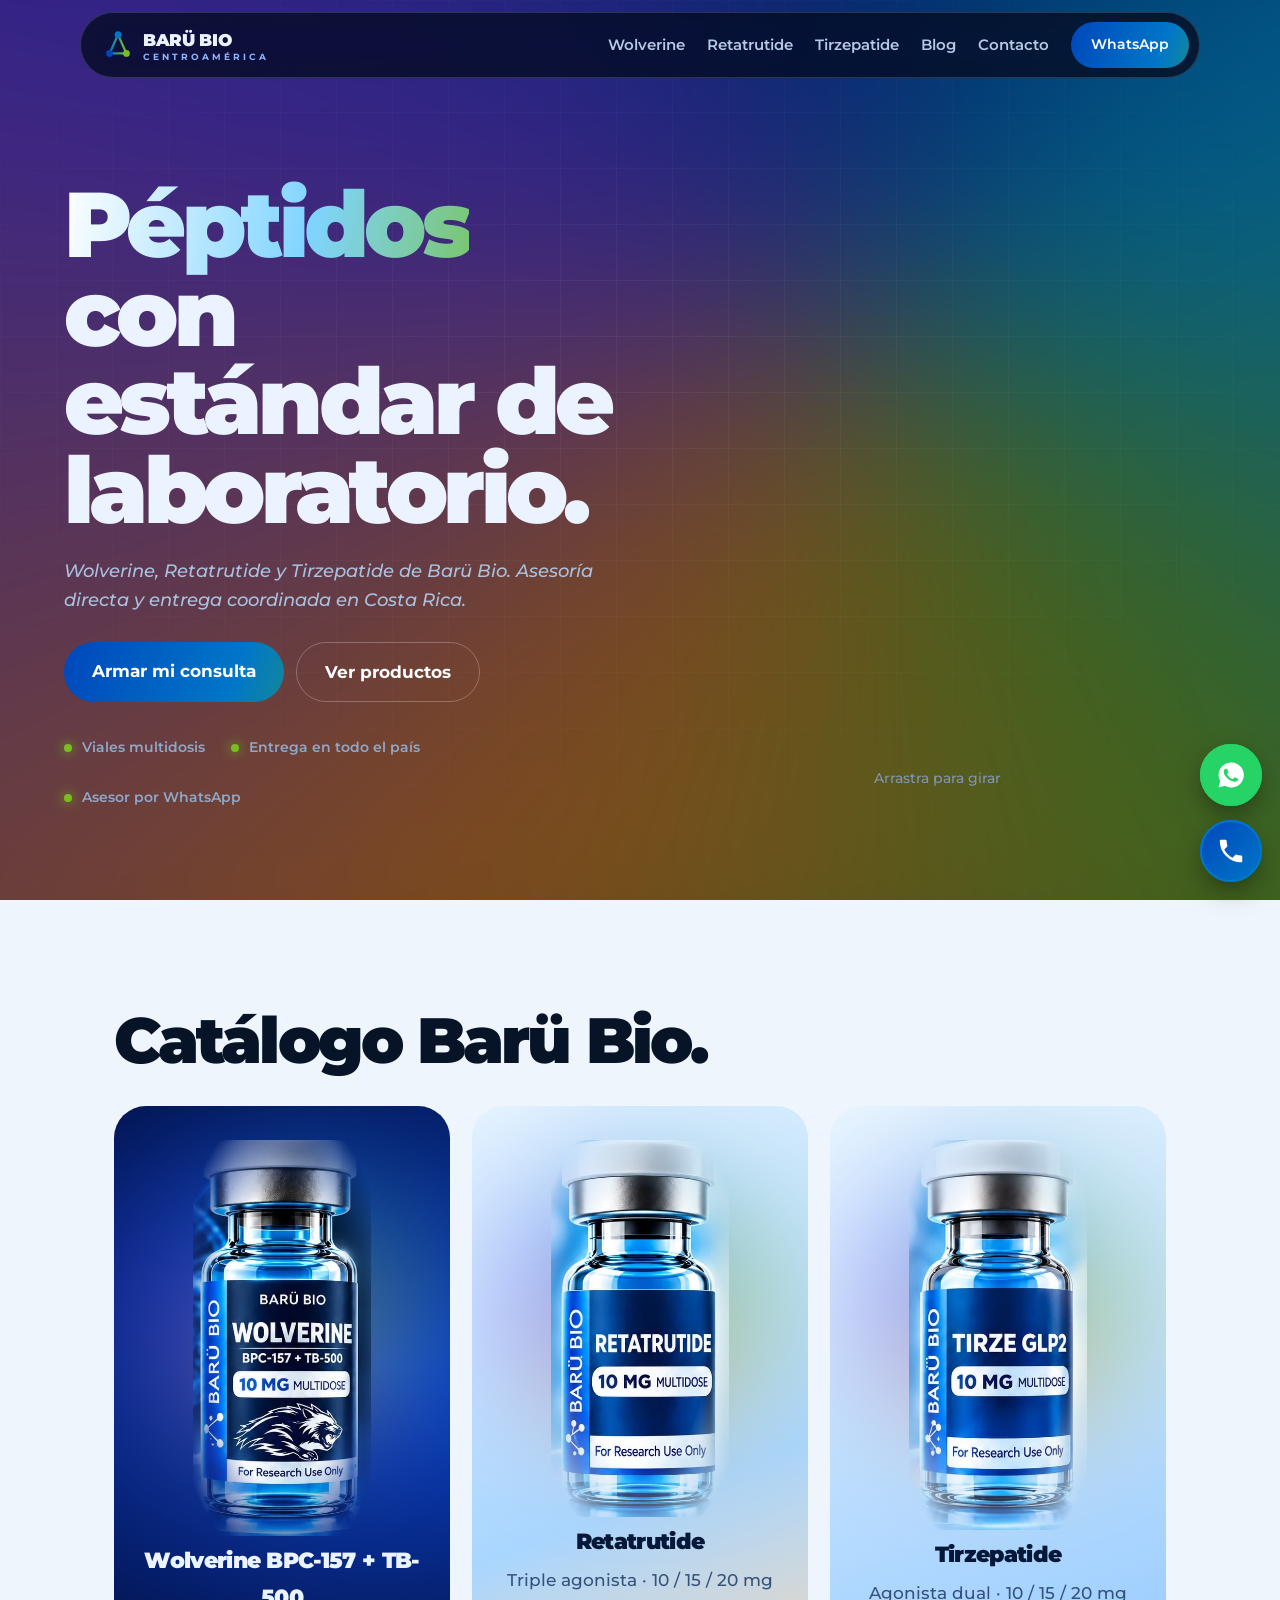
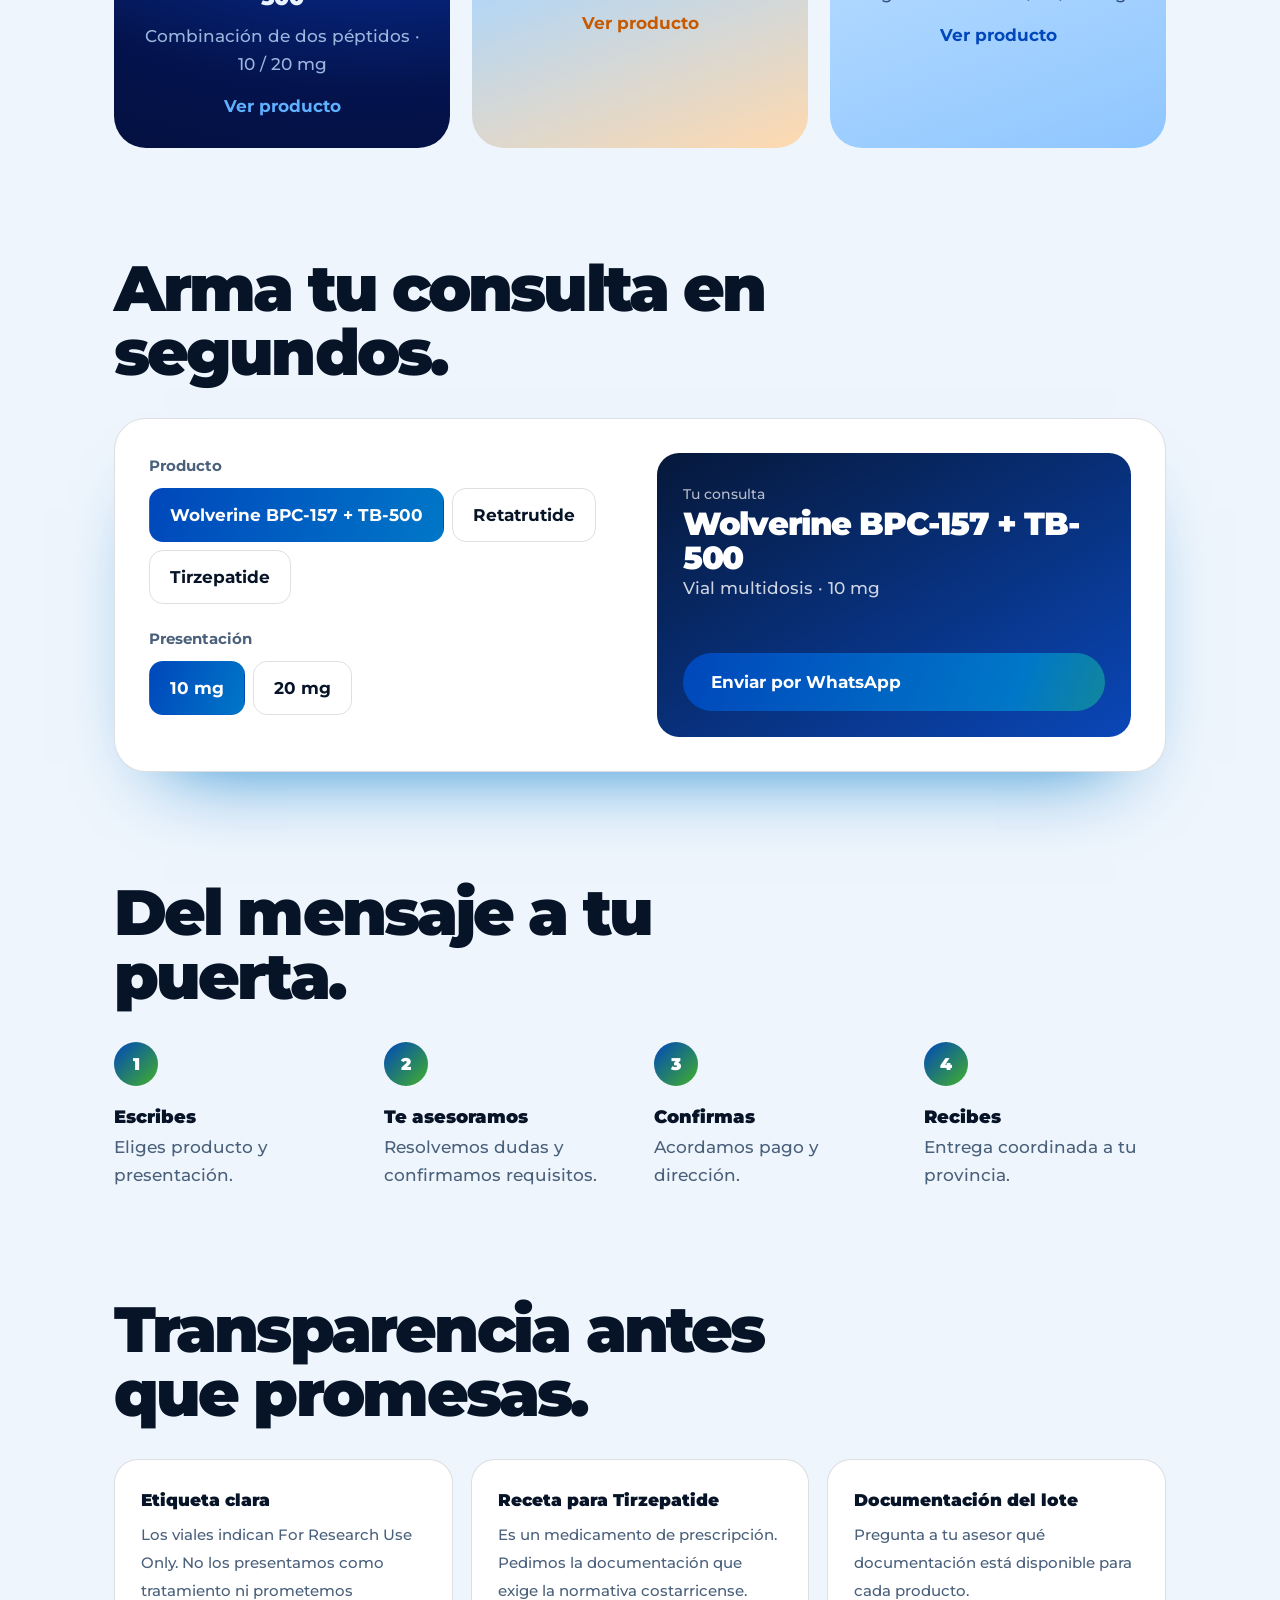
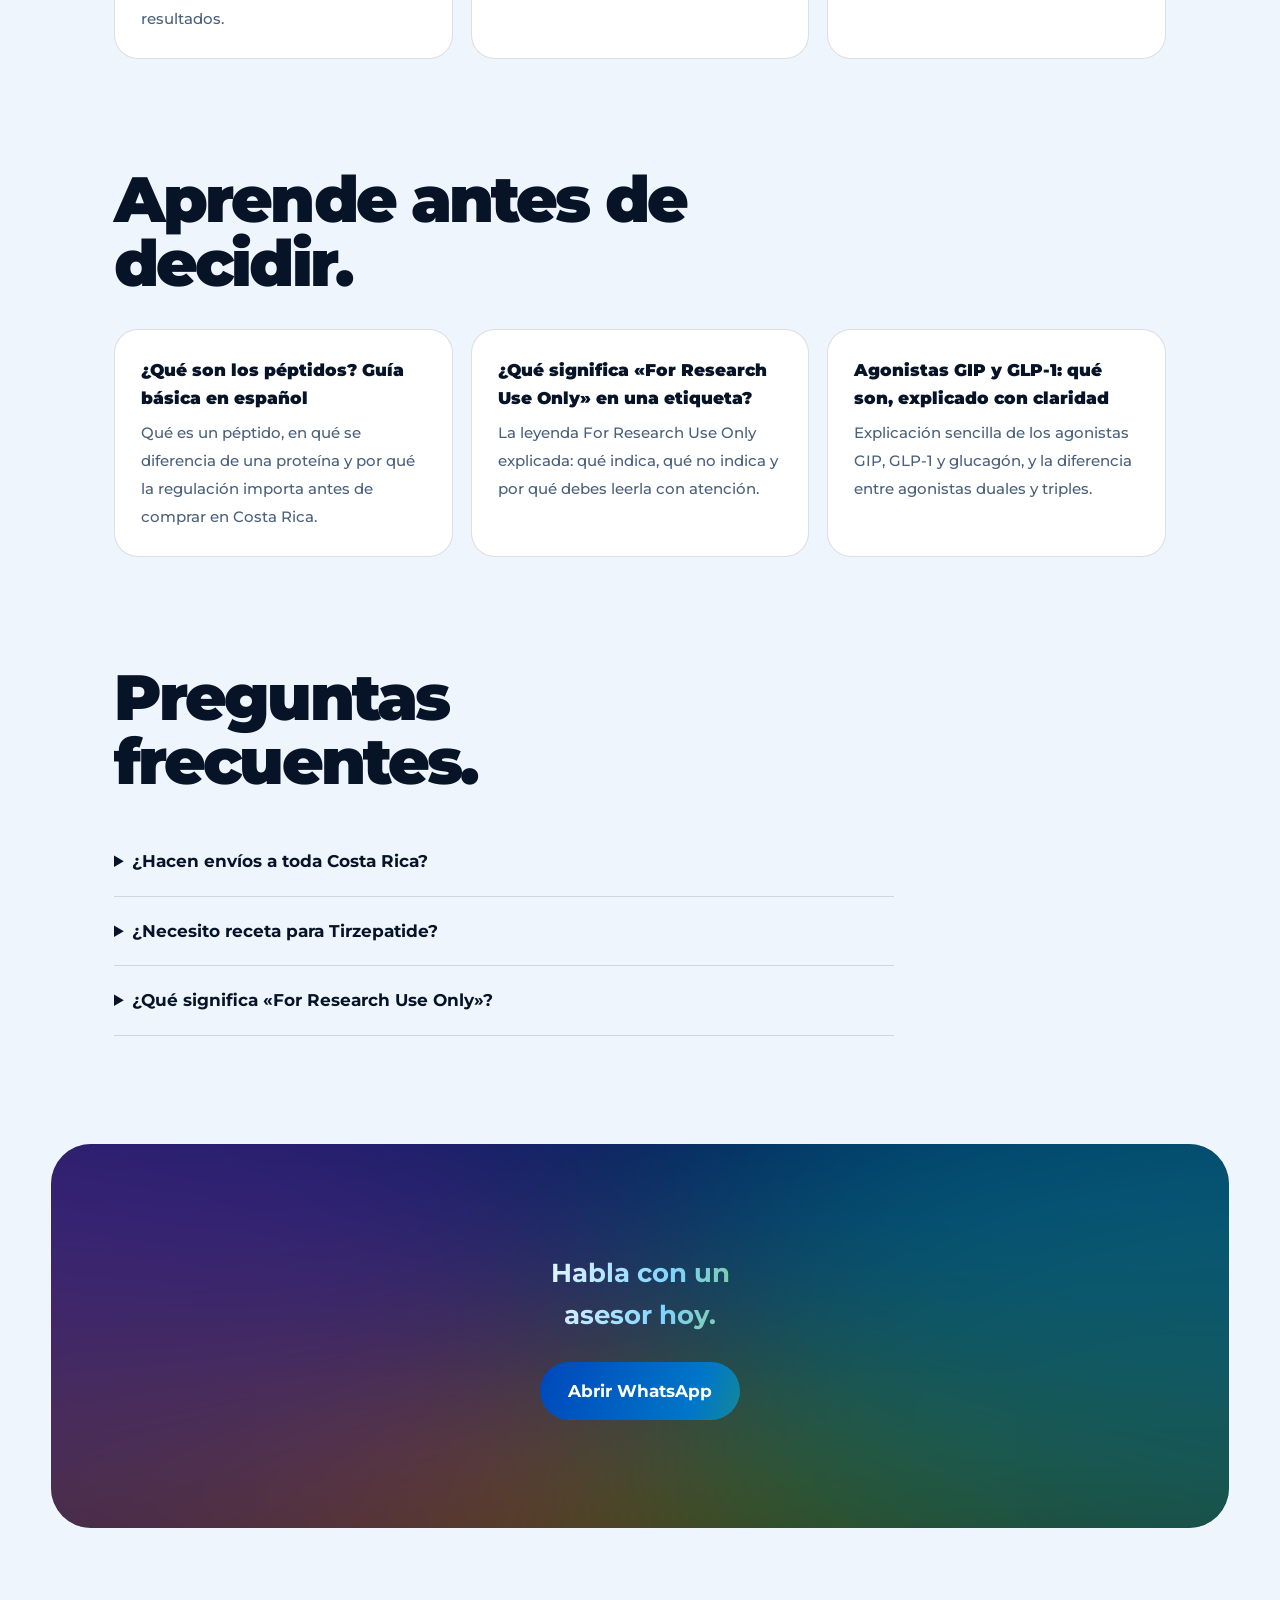
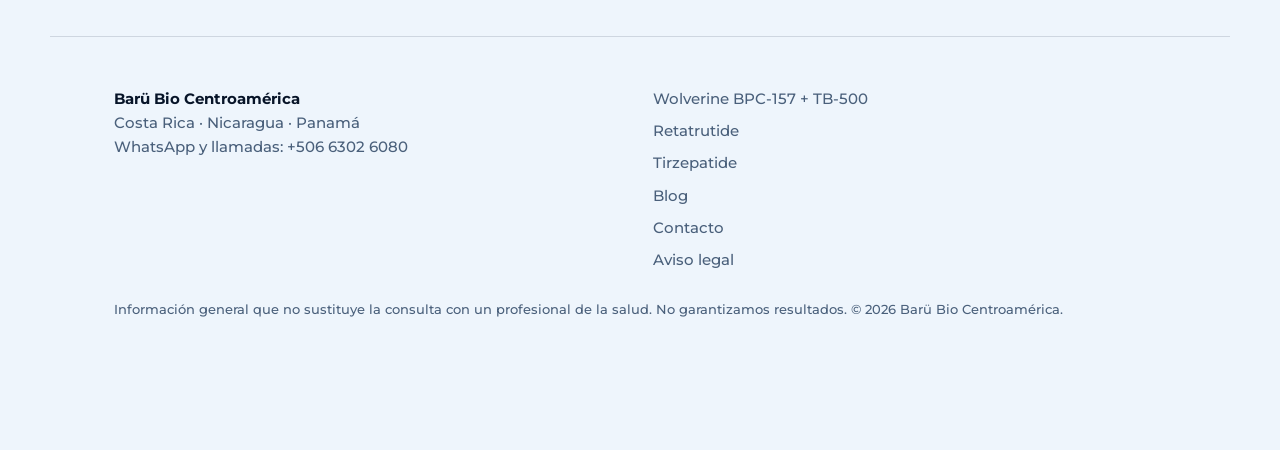
==== commit 61898418: "Update index.html" ====
--- a/index.html
+++ b/index.html
@@ -2,29 +2,162 @@
 <html lang="es-CR"><head><meta charset="utf-8"><meta name="viewport" content="width=device-width, initial-scale=1, viewport-fit=cover">
 <title>Barü Bio Costa Rica | Wolverine BPC-157 + TB-500, Retatrutide y Tirzepatide</title><meta name="description" content="Barü Bio Centroamérica en Costa Rica: Wolverine BPC-157 + TB-500, Retatrutide y Tirzepatide en viales multidosis. Asesoría y entrega coordinada por WhatsApp.">
 <meta name="robots" content="index,follow,max-image-preview:large,max-snippet:-1">
-<link rel="canonical" href="https://www.TUDOMINIO.cr/"><link rel="alternate" hreflang="es-CR" href="https://www.TUDOMINIO.cr/"><link rel="alternate" hreflang="x-default" href="https://www.TUDOMINIO.cr/">
+
 <meta property="og:type" content="website"><meta property="og:site_name" content="Barü Bio Costa Rica"><meta property="og:locale" content="es_CR"><meta property="og:title" content="Barü Bio Costa Rica | Wolverine BPC-157 + TB-500, Retatrutide y Tirzepatide"><meta property="og:description" content="Barü Bio Centroamérica en Costa Rica: Wolverine BPC-157 + TB-500, Retatrutide y Tirzepatide en viales multidosis. Asesoría y entrega coordinada por WhatsApp."><meta property="og:url" content="https://www.TUDOMINIO.cr/"><meta property="og:image" content="https://www.TUDOMINIO.cr/img/og-image.jpg"><meta property="og:image:width" content="1200"><meta property="og:image:height" content="630"><meta property="og:image:alt" content="Barü Bio Costa Rica: péptidos Wolverine, Retatrutide y Tirzepatide">
 <meta name="twitter:card" content="summary_large_image"><meta name="twitter:title" content="Barü Bio Costa Rica | Wolverine BPC-157 + TB-500, Retatrutide y Tirzepatide"><meta name="twitter:description" content="Barü Bio Centroamérica en Costa Rica: Wolverine BPC-157 + TB-500, Retatrutide y Tirzepatide en viales multidosis. Asesoría y entrega coordinada por WhatsApp."><meta name="twitter:image" content="https://www.TUDOMINIO.cr/img/og-image.jpg">
-<meta name="theme-color" content="#030a18"><link rel="icon" href="/favicon.svg" type="image/svg+xml"><link rel="icon" href="/favicon.ico" sizes="48x48"><link rel="apple-touch-icon" href="/apple-touch-icon.png"><link rel="manifest" href="/site.webmanifest">
+<meta name="theme-color" content="#030a18">
 <link rel="preconnect" href="https://fonts.googleapis.com"><link rel="preconnect" href="https://fonts.gstatic.com" crossorigin>
-<link rel="stylesheet" href="https://fonts.googleapis.com/css2?family=Montserrat:ital,wght@0,500;0,700;0,900;1,500&display=swap"><link rel="stylesheet" href="/style.css">
-<script type="application/ld+json">{"@context": "https://schema.org", "@graph": [{"@type": "Organization", "@id": "https://www.TUDOMINIO.cr/#org", "name": "Barü Bio Centroamérica", "url": "https://www.TUDOMINIO.cr/", "logo": "https://www.TUDOMINIO.cr/img/logo.png", "telephone": "+50663026080", "areaServed": ["CR", "NI", "PA"], "contactPoint": {"@type": "ContactPoint", "telephone": "+50663026080", "contactType": "customer service", "availableLanguage": "es", "areaServed": "CR"}}, {"@type": "WebSite", "@id": "https://www.TUDOMINIO.cr/#web", "name": "Barü Bio Costa Rica", "url": "https://www.TUDOMINIO.cr/", "inLanguage": "es-CR", "publisher": {"@id": "https://www.TUDOMINIO.cr/#org"}}, {"@type": "ItemList", "itemListElement": [{"@type": "ListItem", "position": 1, "url": "https://www.TUDOMINIO.cr/wolverine-bpc-157-tb-500/", "name": "Wolverine BPC-157 + TB-500"}, {"@type": "ListItem", "position": 2, "url": "https://www.TUDOMINIO.cr/retatrutide/", "name": "Retatrutide"}, {"@type": "ListItem", "position": 3, "url": "https://www.TUDOMINIO.cr/tirzepatide/", "name": "Tirzepatide"}]}, {"@type": "FAQPage", "mainEntity": [{"@type": "Question", "name": "¿Hacen envíos a toda Costa Rica?", "acceptedAnswer": {"@type": "Answer", "text": "Sí. La entrega se coordina por WhatsApp según tu provincia."}}, {"@type": "Question", "name": "¿Necesito receta para Tirzepatide?", "acceptedAnswer": {"@type": "Answer", "text": "Sí. Es un medicamento de prescripción y se pide la documentación que exige la normativa vigente."}}, {"@type": "Question", "name": "¿Qué significa «For Research Use Only»?", "acceptedAnswer": {"@type": "Answer", "text": "Es la leyenda de las etiquetas: los productos no se presentan como medicamentos aprobados ni para consumo humano."}}]}]}</script></head><body><header class="nav"><a class="logo" href="/" aria-label="Barü Bio Costa Rica, inicio"><svg viewBox="0 0 32 32" aria-hidden="true"><defs><linearGradient id="lg" x1="0" x2="1"><stop offset="0" stop-color="#0077C8"/><stop offset="1" stop-color="#78BE20"/></linearGradient></defs><g stroke="url(#lg)" stroke-width="2.4" fill="none"><path d="M16 5 7 25M16 5l9 20M7 25h18"/></g><circle cx="16" cy="5" r="3.6" fill="#0077C8"/><circle cx="7" cy="25" r="3.6" fill="#0047BB"/><circle cx="25" cy="25" r="3.6" fill="#78BE20"/></svg><span>BARÜ BIO<small>CENTROAMÉRICA</small></span></a>
+<link rel="stylesheet" href="https://fonts.googleapis.com/css2?family=Montserrat:ital,wght@0,500;0,700;0,900;1,500&display=swap"><style>:root{--bg:#030a18;--ink:#eaf3ff;--mut:#93a8c4;--line:#ffffff1f;--card:#0a1630;--c1:#0047BB;--c2:#0077C8;--c3:#43B02A;--c4:#78BE20;--or:#ff8a1f;--f:"Montserrat",system-ui,sans-serif;box-sizing:border-box;padding-top:env(safe-area-inset-top,0px);padding-bottom:env(safe-area-inset-bottom,0px)}
+@media(prefers-color-scheme:light){:root:not([data-theme="dark"]){--bg:#eef5fc;--ink:#071428;--mut:#4a607b;--line:#07142822;--card:#fff}}
+:root[data-theme="light"]{--bg:#eef5fc;--ink:#071428;--mut:#4a607b;--line:#07142822;--card:#fff}
+*{box-sizing:border-box;margin:0}html{scroll-behavior:smooth;scroll-padding-top:90px}
+body{background:var(--bg);color:var(--ink);font:500 17px/1.65 var(--f);overflow-x:hidden}
+a{color:inherit}button{font:inherit;color:inherit;cursor:pointer}:focus-visible{outline:3px solid var(--or);outline-offset:3px}
+img{max-width:100%;height:auto}
+.nav{position:fixed;top:calc(12px + env(safe-area-inset-top,0px));left:50%;transform:translateX(-50%);width:min(1120px,94vw);z-index:70;display:flex;justify-content:space-between;align-items:center;padding:9px 10px 9px 22px;border-radius:999px;background:#050d1fd0;color:#eaf3ff;backdrop-filter:blur(20px) saturate(1.6);-webkit-backdrop-filter:blur(20px) saturate(1.6);border:1px solid #ffffff26}
+.logo{display:flex;align-items:center;gap:10px;text-decoration:none;font-weight:900;letter-spacing:-.02em}.logo svg{width:30px;height:30px}.logo small{display:block;font-size:.55rem;letter-spacing:.34em;font-weight:700;color:#8fb5ff;margin-top:-4px}
+.nav nav{display:flex;gap:22px;align-items:center}.nav nav a{text-decoration:none;font-weight:600;font-size:.92rem;color:#b5c8e4}.nav nav a:hover{color:#fff}.nav nav a.btn{color:#fff}
+.mb{display:none;background:#ffffff18;border:1px solid #ffffff30;border-radius:999px;padding:9px 18px;font-weight:700;color:#fff}
+.btn{display:inline-block;padding:15px 28px;border-radius:999px;font-weight:700;text-decoration:none;color:#fff;background:linear-gradient(110deg,var(--c1),var(--c2) 50%,var(--c3));background-size:160% 100%;transition:transform .25s,box-shadow .3s,background-position .5s}
+.btn:hover{transform:translateY(-3px);box-shadow:0 18px 40px -14px var(--c2);background-position:100% 0}.btn.sm{padding:11px 20px;font-size:.9rem}.btn.o{background:none;border:1.5px solid #ffffff40}
+.hero{position:relative;min-height:100vh;min-height:100svh;color:#eaf3ff;background:#030a18;overflow:hidden;display:grid;align-items:center;padding:130px 5vw 40px;isolation:isolate}
+.mesh{position:absolute;inset:-25%;z-index:-1;background:conic-gradient(from 0deg at 62% 40%,#0047BB,#00b7ff,#78BE20,#ff8a1f,#6a3cff,#0047BB);filter:blur(120px);opacity:.5;animation:sp 26s linear infinite}
+.grid{position:absolute;inset:0;z-index:-1;background-image:linear-gradient(#ffffff0d 1px,transparent 1px),linear-gradient(90deg,#ffffff0d 1px,transparent 1px);background-size:56px 56px;-webkit-mask-image:radial-gradient(70% 60% at 50% 40%,#000,transparent);mask-image:radial-gradient(70% 60% at 50% 40%,#000,transparent)}
+@keyframes sp{to{transform:rotate(360deg)}}
+.hero h1{font-weight:900;font-size:clamp(2.5rem,7.2vw,6.6rem);line-height:.96;letter-spacing:-.05em;max-width:13ch}
+.chrom{background:linear-gradient(100deg,#fff,#7fd4ff 25%,#78BE20 50%,#ffb066 75%,#fff);background-size:250% 100%;-webkit-background-clip:text;background-clip:text;color:transparent;animation:sh 7s ease-in-out infinite alternate}
+@keyframes sh{to{background-position:100% 0}}
+.lead{max-width:48ch;color:#a9c0de;margin:22px 0 28px;font-style:italic;font-size:1.1rem}
+.hr{display:grid;grid-template-columns:1fr 1fr;gap:3vw;align-items:center;max-width:1180px;margin:0 auto;width:100%}.cta{display:flex;gap:12px;flex-wrap:wrap}
+.sc{perspective:1400px;height:min(62vh,560px);display:grid;place-items:center;touch-action:pan-y;cursor:grab}
+.ring{position:relative;width:240px;height:100%;transform-style:preserve-3d}.face{position:absolute;left:0;top:50%;width:240px;margin-top:-250px;transform-style:preserve-3d}
+.face img{width:100%;display:block;border-radius:30px;-webkit-mask-image:radial-gradient(ellipse 62% 58% at 50% 50%,#000 60%,transparent 100%);mask-image:radial-gradient(ellipse 62% 58% at 50% 50%,#000 60%,transparent 100%);-webkit-box-reflect:below -6px linear-gradient(transparent 65%,#0005);filter:drop-shadow(0 30px 50px #0077c8aa)}
+.hint{color:#7f95b3;font-size:.85rem;text-align:center;margin-top:8px}
+.tr{display:flex;gap:26px;flex-wrap:wrap;color:#8fa8c8;font-size:.9rem;font-weight:600;margin-top:34px}.tr span::before{content:"";display:inline-block;width:8px;height:8px;border-radius:50%;background:var(--c4);margin-right:10px;box-shadow:0 0 12px var(--c4)}
+.prod{position:relative;min-height:90vh;display:grid;align-items:center;padding:130px 5vw 70px;border-radius:0 0 44px 44px;overflow:hidden;color:var(--tx);background:var(--bgp);isolation:isolate}
+.pw{--tx:#eaf3ff;--bgp:radial-gradient(900px 600px at 80% 40%,#0a47d6 0,#04134d 55%,#020a28 100%);--ac:#5fb0ff;--mt:#9bb6de}
+.pr{--tx:#06183a;--bgp:linear-gradient(160deg,#e6f4ff,#a9d6ff 60%,#ffd9ae);--ac:#c75a00;--mt:#35527a}
+.pt{--tx:#06183a;--bgp:linear-gradient(160deg,#eaf6ff,#b7dcff 55%,#8fc6ff);--ac:#0047BB;--mt:#35527a}
+.pin{display:grid;grid-template-columns:1fr 1fr;gap:4vw;align-items:center;max-width:1180px;margin:0 auto;width:100%}
+.k{font-weight:700;color:var(--ac);font-style:italic}
+.prod h1{font-weight:900;font-size:clamp(3rem,9vw,8rem);line-height:.9;letter-spacing:-.06em;margin:6px 0 4px}
+.sb{font-weight:700;font-size:1.2rem;color:var(--ac)}.ds{color:var(--mt);max-width:46ch;margin:16px 0}
+dl{margin:20px 0;max-width:46ch}dl div{display:flex;justify-content:space-between;gap:20px;padding:11px 0;border-bottom:1px solid #8aa8d044}dt{color:var(--mt)}dd{font-weight:700;text-align:right}
+.dz{display:flex;gap:10px;margin:18px 0 22px;flex-wrap:wrap}.dz button{padding:12px 22px;border-radius:999px;border:1.5px solid #8aa8d088;background:#ffffff14;font-weight:700;transition:all .25s}
+.dz button[aria-checked="true"]{background:var(--ac);border-color:var(--ac);color:#fff;transform:scale(1.06);box-shadow:0 10px 26px -10px var(--ac)}
+.bcn{font-size:.85rem;margin-bottom:22px;color:var(--mt,var(--mut))}.bcn a{text-decoration:none;opacity:.85}.bcn a:hover{text-decoration:underline}
+.vs{position:relative;perspective:1000px;display:grid;place-items:center}
+.halo{position:absolute;width:78%;aspect-ratio:1;border-radius:50%;background:conic-gradient(from 0deg,#0077C8,#78BE20,#ff8a1f,#6a3cff,#0077C8);filter:blur(64px);opacity:.5;animation:sp 18s linear infinite}
+.vi{position:relative;width:min(340px,70%);height:auto;border-radius:34px;transition:transform .15s;-webkit-mask-image:radial-gradient(ellipse 64% 60% at 50% 50%,#000 62%,transparent 100%);mask-image:radial-gradient(ellipse 64% 60% at 50% 50%,#000 62%,transparent 100%);filter:drop-shadow(0 34px 44px #0a2a7a88);animation:bob 6s ease-in-out infinite}
+@keyframes bob{50%{translate:0 -14px}}
+.fl{position:absolute;padding:8px 16px;border-radius:999px;font-weight:700;font-size:.82rem;background:#ffffffcc;color:#06183a;backdrop-filter:blur(10px);box-shadow:0 12px 30px -12px #0006;animation:bob 5s ease-in-out infinite}.f1{top:12%;right:8%}.f2{bottom:16%;left:6%;animation-delay:-2s}
+.band{background:var(--bg);position:relative;z-index:2;padding-bottom:12vh}
+.sec{padding:12vh 5vw 0;max-width:1180px;margin:0 auto}.sec h2{font-weight:900;font-size:clamp(2rem,5vw,4rem);line-height:1;letter-spacing:-.045em;max-width:16ch;margin-bottom:34px}
+.pcs{display:grid;grid-template-columns:repeat(auto-fit,minmax(260px,1fr));gap:22px}
+.pcard{position:relative;display:flex;flex-direction:column;align-items:center;text-align:center;gap:6px;padding:34px 24px 28px;border-radius:32px;text-decoration:none;color:var(--tx);background:var(--bgp);overflow:hidden;isolation:isolate;transition:transform .3s,box-shadow .3s}
+.pcard:hover{transform:translateY(-8px) rotate(-.4deg);box-shadow:0 40px 70px -34px var(--c2)}.pcard .vi{width:62%;animation-duration:7s}.pcard h3{font-weight:900;font-size:1.4rem;letter-spacing:-.03em}.pcard p{color:var(--mt)}
+.more{margin-top:8px;font-weight:700;color:var(--ac)}.pcard .halo{top:10%;z-index:-1}
+.cfg{display:grid;grid-template-columns:1fr 1fr;gap:34px;padding:34px;border-radius:32px;background:var(--card);border:1px solid var(--line);box-shadow:0 40px 80px -50px var(--c2)}
+.cfg h3{font-weight:700;margin-bottom:10px;font-size:.95rem;color:var(--mut)}.seg{display:flex;gap:8px;flex-wrap:wrap;margin-bottom:22px}
+.seg button{padding:12px 20px;border-radius:14px;border:1.5px solid var(--line);background:none;font-weight:700;transition:all .2s}.seg button[aria-checked="true"]{background:linear-gradient(110deg,var(--c1),var(--c2));color:#fff;border-color:transparent}
+.sum{border-radius:22px;padding:26px;background:linear-gradient(150deg,#06183a,#0a47b8);color:#fff;display:flex;flex-direction:column;justify-content:space-between;gap:20px}.sum b{font-size:2rem;font-weight:900;letter-spacing:-.04em;display:block;line-height:1.05}
+.steps{display:grid;grid-template-columns:repeat(auto-fit,minmax(220px,1fr));gap:28px;counter-reset:s}.steps div{counter-increment:s;padding-top:60px;position:relative}
+.steps div::before{content:counter(s);position:absolute;top:0;left:0;width:44px;height:44px;border-radius:50%;display:grid;place-items:center;font-weight:900;color:#fff;background:linear-gradient(135deg,var(--c1),var(--c3))}
+.steps b{display:block;font-weight:900;font-size:1.15rem}.steps span{color:var(--mut)}
+.cmp{display:grid;grid-template-columns:repeat(auto-fit,minmax(250px,1fr));gap:18px}.cmp>*{padding:26px;border-radius:24px;border:1px solid var(--line);background:var(--card);text-decoration:none}
+.cmp b{display:block;font-weight:900;margin-bottom:6px}.cmp span{color:var(--mut);font-size:.95rem}a.bcard{transition:transform .25s,border-color .25s}a.bcard:hover{transform:translateY(-4px);border-color:var(--c2)}
+details{border-bottom:1px solid var(--line);padding:20px 0;max-width:780px}summary{cursor:pointer;font-weight:700;font-size:1.08rem}details p{color:var(--mut);margin-top:10px}
+.end{margin:12vh 4vw 0;border-radius:40px;padding:12vh 6vw;text-align:center;color:#eaf3ff;background:#030a18;position:relative;overflow:hidden;isolation:isolate}
+.end::before{content:"";position:absolute;inset:-40%;z-index:-1;background:conic-gradient(#0047BB,#00b7ff,#78BE20,#ff8a1f,#6a3cff,#0047BB);filter:blur(120px);opacity:.45;animation:sp 22s linear infinite}.end h2{margin:0 auto 26px;max-width:14ch}
+.art{padding-top:120px;min-height:80vh}.art h1{font-weight:900;font-size:clamp(2.2rem,6vw,4.4rem);line-height:1;letter-spacing:-.05em;max-width:20ch;margin-bottom:14px}.art .sec{padding-top:4vh}
+.dt{color:var(--mut);font-style:italic;margin-bottom:24px}.prose{max-width:68ch}.prose p{margin-bottom:1.1em;color:var(--mut);font-size:1.08rem}
+.rel{display:flex;gap:12px;flex-wrap:wrap;margin:26px 0}.rel a{padding:11px 20px;border-radius:999px;border:1px solid var(--line);text-decoration:none;font-weight:600}.rel a:hover{border-color:var(--c2)}
+.legal{font-size:.82rem;color:var(--mut);max-width:80ch;margin:8vh auto 0;border-left:3px solid var(--or);padding-left:14px}
+footer{max-width:1180px;margin:0 auto;padding:50px 5vw 130px;display:grid;grid-template-columns:1fr 1fr;gap:26px;color:var(--mut);font-size:.92rem;border-top:1px solid var(--line)}
+footer b{color:var(--ink)}footer nav{display:grid;gap:8px}footer a{text-decoration:none}footer a:hover{text-decoration:underline}.legal2{grid-column:1/-1;font-size:.8rem}
+.fab{position:fixed;right:max(18px,env(safe-area-inset-right,0px));bottom:calc(18px + env(safe-area-inset-bottom,0px));display:flex;flex-direction:column;gap:14px;z-index:90}
+.fab a{width:62px;height:62px;border-radius:50%;display:grid;place-items:center;box-shadow:0 10px 28px -6px #0008;position:relative;transition:transform .2s}.fab a:hover{transform:scale(1.12) rotate(-6deg)}
+.fab a::after{content:"";position:absolute;inset:0;border-radius:50%;border:2px solid currentColor;animation:ping 2.4s ease-out infinite}@keyframes ping{from{transform:scale(1);opacity:.7}to{transform:scale(1.7);opacity:0}}
+.wa{background:#25d366;color:#25d366}.tel{background:linear-gradient(135deg,var(--c1),var(--c2));color:var(--c2)}.fab svg{width:30px;height:30px;fill:#fff}
+.rv{opacity:0;transform:translateY(40px);transition:opacity .9s,transform .9s}.rv.in{opacity:1;transform:none}
+@media(max-width:860px){.hr,.pin,.cfg,footer{grid-template-columns:1fr}.mb{display:block}.nav nav{display:none;position:absolute;top:calc(100% + 8px);left:0;right:0;flex-direction:column;align-items:stretch;gap:4px;padding:14px;border-radius:26px;background:#050d1ff2;border:1px solid #ffffff26}.nav nav.open{display:flex}.nav nav a{padding:12px 14px}.sc{height:420px}.vs{order:-1}.hero{padding-top:110px}.prod{padding-top:110px}}
+@media(prefers-reduced-motion:reduce){*{animation:none!important;transition:none!important}.rv{opacity:1;transform:none}}
+</style>
+<script type="application/ld+json">{"@context": "https://schema.org", "@graph": [{"@type": "Organization", "@id": "https://www.TUDOMINIO.cr/#org", "name": "Barü Bio Centroamérica", "url": "https://www.TUDOMINIO.cr/", "logo": "https://www.TUDOMINIO.cr/img/logo.png", "telephone": "+50663026080", "areaServed": ["CR", "NI", "PA"], "contactPoint": {"@type": "ContactPoint", "telephone": "+50663026080", "contactType": "customer service", "availableLanguage": "es", "areaServed": "CR"}}, {"@type": "WebSite", "@id": "https://www.TUDOMINIO.cr/#web", "name": "Barü Bio Costa Rica", "url": "https://www.TUDOMINIO.cr/", "inLanguage": "es-CR", "publisher": {"@id": "https://www.TUDOMINIO.cr/#org"}}, {"@type": "ItemList", "itemListElement": [{"@type": "ListItem", "position": 1, "url": "https://www.TUDOMINIO.cr/wolverine-bpc-157-tb-500/", "name": "Wolverine BPC-157 + TB-500"}, {"@type": "ListItem", "position": 2, "url": "https://www.TUDOMINIO.cr/retatrutide/", "name": "Retatrutide"}, {"@type": "ListItem", "position": 3, "url": "https://www.TUDOMINIO.cr/tirzepatide/", "name": "Tirzepatide"}]}, {"@type": "FAQPage", "mainEntity": [{"@type": "Question", "name": "¿Hacen envíos a toda Costa Rica?", "acceptedAnswer": {"@type": "Answer", "text": "Sí. La entrega se coordina por WhatsApp según tu provincia."}}, {"@type": "Question", "name": "¿Necesito receta para Tirzepatide?", "acceptedAnswer": {"@type": "Answer", "text": "Sí. Es un medicamento de prescripción y se pide la documentación que exige la normativa vigente."}}, {"@type": "Question", "name": "¿Qué significa «For Research Use Only»?", "acceptedAnswer": {"@type": "Answer", "text": "Es la leyenda de las etiquetas: los productos no se presentan como medicamentos aprobados ni para consumo humano."}}]}]}</script><link rel="canonical" href="https://www.TUDOMINIO.cr/"><link rel="icon" href="data:image/svg+xml,%3Csvg xmlns=%27http://www.w3.org/2000/svg%27 viewBox=%270 0 32 32%27%3E%3Crect width=%2732%27 height=%2732%27 rx=%277%27 fill=%27%23030a18%27/%3E%3Ccircle cx=%2716%27 cy=%278%27 r=%274%27 fill=%27%230077C8%27/%3E%3Ccircle cx=%278%27 cy=%2724%27 r=%274%27 fill=%27%230047BB%27/%3E%3Ccircle cx=%2724%27 cy=%2724%27 r=%274%27 fill=%27%2378BE20%27/%3E%3C/svg%3E"></head><body><header class="nav"><a class="logo" href="#home" aria-label="Barü Bio Costa Rica, inicio"><svg viewBox="0 0 32 32" aria-hidden="true"><defs><linearGradient id="lg" x1="0" x2="1"><stop offset="0" stop-color="#0077C8"/><stop offset="1" stop-color="#78BE20"/></linearGradient></defs><g stroke="url(#lg)" stroke-width="2.4" fill="none"><path d="M16 5 7 25M16 5l9 20M7 25h18"/></g><circle cx="16" cy="5" r="3.6" fill="#0077C8"/><circle cx="7" cy="25" r="3.6" fill="#0047BB"/><circle cx="25" cy="25" r="3.6" fill="#78BE20"/></svg><span>BARÜ BIO<small>CENTROAMÉRICA</small></span></a>
 <button class="mb" id="mb" aria-expanded="false" aria-controls="mn" aria-label="Abrir menú">Menú</button>
-<nav id="mn" aria-label="Principal"><a href="/wolverine-bpc-157-tb-500/">Wolverine</a><a href="/retatrutide/">Retatrutide</a><a href="/tirzepatide/">Tirzepatide</a><a href="/blog/">Blog</a><a href="/contacto/">Contacto</a><a class="btn sm" href="https://wa.me/50663026080?text=Hola%2C%20quiero%20informaci%C3%B3n" target="_blank" rel="noopener">WhatsApp</a></nav></header>
-<main id="top"><section class="hero"><div class="mesh"></div><div class="grid"></div><div class="hr"><div class="rv"><h1><span class="chrom">Péptidos</span> con estándar de laboratorio.</h1>
+<nav id="mn" aria-label="Principal"><a href="#wolverine-bpc-157-tb-500">Wolverine</a><a href="#retatrutide">Retatrutide</a><a href="#tirzepatide">Tirzepatide</a><a href="#blog">Blog</a><a href="#contacto">Contacto</a><a class="btn sm" href="https://wa.me/50663026080?text=Hola%2C%20quiero%20informaci%C3%B3n" target="_blank" rel="noopener">WhatsApp</a></nav></header><div class="pg" id="pg-home" hidden><main id="top"><section class="hero"><div class="mesh"></div><div class="grid"></div><div class="hr"><div class="rv"><h1><span class="chrom">Péptidos</span> con estándar de laboratorio.</h1>
 <p class="lead">Wolverine, Retatrutide y Tirzepatide de Barü Bio. Asesoría directa y entrega coordinada en Costa Rica.</p>
 <div class="cta"><a class="btn" href="#cotizar">Armar mi consulta</a><a class="btn o" href="#catalogo">Ver productos</a></div>
 <div class="tr"><span>Viales multidosis</span><span>Entrega en todo el país</span><span>Asesor por WhatsApp</span></div></div>
-<div><div class="sc" id="sc" aria-label="Carrusel 3D de productos"><div class="ring" id="ring"><div class="face"><img class="" src="/img/wolverine-bpc-157-tb-500-vial.webp" width="345" height="765" alt="Vial multidosis de Wolverine BPC-157 + TB-500 de Barü Bio, etiqueta azul con la leyenda For Research Use Only" decoding="async"></div><div class="face"><img class="" src="/img/retatrutide-vial.webp" width="350" height="740" alt="Vial multidosis de Retatrutide de Barü Bio, etiqueta azul con la leyenda For Research Use Only" decoding="async"></div><div class="face"><img class="" src="/img/tirzepatide-vial.webp" width="350" height="765" alt="Vial multidosis de Tirzepatide de Barü Bio, etiqueta azul con la leyenda For Research Use Only" decoding="async"></div></div></div><p class="hint">Arrastra para girar</p></div></div></section>
-<div class="band"><section class="sec" id="catalogo"><h2 class="rv">Catálogo Barü Bio.</h2><div class="pcs"><a class="pcard pw rv" href="/wolverine-bpc-157-tb-500/"><div class="halo"></div><img class="vi" src="/img/wolverine-bpc-157-tb-500-vial.webp" width="345" height="765" alt="Vial multidosis de Wolverine BPC-157 + TB-500 de Barü Bio, etiqueta azul con la leyenda For Research Use Only" loading="lazy" decoding="async"><h3>Wolverine BPC-157 + TB-500</h3><p>Combinación de dos péptidos · 10 / 20 mg</p><span class="more">Ver producto</span></a><a class="pcard pr rv" href="/retatrutide/"><div class="halo"></div><img class="vi" src="/img/retatrutide-vial.webp" width="350" height="740" alt="Vial multidosis de Retatrutide de Barü Bio, etiqueta azul con la leyenda For Research Use Only" loading="lazy" decoding="async"><h3>Retatrutide</h3><p>Triple agonista · 10 / 15 / 20 mg</p><span class="more">Ver producto</span></a><a class="pcard pt rv" href="/tirzepatide/"><div class="halo"></div><img class="vi" src="/img/tirzepatide-vial.webp" width="350" height="765" alt="Vial multidosis de Tirzepatide de Barü Bio, etiqueta azul con la leyenda For Research Use Only" loading="lazy" decoding="async"><h3>Tirzepatide</h3><p>Agonista dual · 10 / 15 / 20 mg</p><span class="more">Ver producto</span></a></div></section>
+<div><div class="sc" id="sc" aria-label="Carrusel 3D de productos"><div class="ring" id="ring"><div class="face"><img class="" src="data:," data-i="wolverine-bpc-157-tb-500-vial" width="345" height="765" alt="Vial multidosis de Wolverine BPC-157 + TB-500 de Barü Bio, etiqueta azul con la leyenda For Research Use Only" decoding="async"></div><div class="face"><img class="" src="data:," data-i="retatrutide-vial" width="350" height="740" alt="Vial multidosis de Retatrutide de Barü Bio, etiqueta azul con la leyenda For Research Use Only" decoding="async"></div><div class="face"><img class="" src="data:," data-i="tirzepatide-vial" width="350" height="765" alt="Vial multidosis de Tirzepatide de Barü Bio, etiqueta azul con la leyenda For Research Use Only" decoding="async"></div></div></div><p class="hint">Arrastra para girar</p></div></div></section>
+<div class="band"><section class="sec" id="catalogo"><h2 class="rv">Catálogo Barü Bio.</h2><div class="pcs"><a class="pcard pw rv" href="#wolverine-bpc-157-tb-500"><div class="halo"></div><img class="vi" src="data:," data-i="wolverine-bpc-157-tb-500-vial" width="345" height="765" alt="Vial multidosis de Wolverine BPC-157 + TB-500 de Barü Bio, etiqueta azul con la leyenda For Research Use Only" loading="lazy" decoding="async"><h3>Wolverine BPC-157 + TB-500</h3><p>Combinación de dos péptidos · 10 / 20 mg</p><span class="more">Ver producto</span></a><a class="pcard pr rv" href="#retatrutide"><div class="halo"></div><img class="vi" src="data:," data-i="retatrutide-vial" width="350" height="740" alt="Vial multidosis de Retatrutide de Barü Bio, etiqueta azul con la leyenda For Research Use Only" loading="lazy" decoding="async"><h3>Retatrutide</h3><p>Triple agonista · 10 / 15 / 20 mg</p><span class="more">Ver producto</span></a><a class="pcard pt rv" href="#tirzepatide"><div class="halo"></div><img class="vi" src="data:," data-i="tirzepatide-vial" width="350" height="765" alt="Vial multidosis de Tirzepatide de Barü Bio, etiqueta azul con la leyenda For Research Use Only" loading="lazy" decoding="async"><h3>Tirzepatide</h3><p>Agonista dual · 10 / 15 / 20 mg</p><span class="more">Ver producto</span></a></div></section>
 <section class="sec" id="cotizar"><h2 class="rv">Arma tu consulta en segundos.</h2><div class="cfg rv"><div><h3>Producto</h3><div class="seg" id="sp" role="radiogroup" aria-label="Producto"></div><h3>Presentación</h3><div class="seg" id="sd" role="radiogroup" aria-label="Presentación"></div></div>
 <div class="sum"><div><small style="opacity:.7">Tu consulta</small><b id="so"></b><span id="ss" style="opacity:.8"></span></div><a class="btn" id="sw" href="#" target="_blank" rel="noopener">Enviar por WhatsApp</a></div></div></section>
 <section class="sec"><h2 class="rv">Del mensaje a tu puerta.</h2><div class="steps"><div class="rv"><b>Escribes</b><span>Eliges producto y presentación.</span></div><div class="rv"><b>Te asesoramos</b><span>Resolvemos dudas y confirmamos requisitos.</span></div><div class="rv"><b>Confirmas</b><span>Acordamos pago y dirección.</span></div><div class="rv"><b>Recibes</b><span>Entrega coordinada a tu provincia.</span></div></div></section>
 <section class="sec"><h2 class="rv">Transparencia antes que promesas.</h2><div class="cmp"><div class="rv"><b>Etiqueta clara</b><span>Los viales indican For Research Use Only. No los presentamos como tratamiento ni prometemos resultados.</span></div><div class="rv"><b>Receta para Tirzepatide</b><span>Es un medicamento de prescripción. Pedimos la documentación que exige la normativa costarricense.</span></div><div class="rv"><b>Documentación del lote</b><span>Pregunta a tu asesor qué documentación está disponible para cada producto.</span></div></div></section>
-<section class="sec"><h2 class="rv">Aprende antes de decidir.</h2><div class="cmp"><a class="bcard rv" href="/blog/que-son-los-peptidos/"><b>¿Qué son los péptidos? Guía básica en español</b><span>Qué es un péptido, en qué se diferencia de una proteína y por qué la regulación importa antes de comprar en Costa Rica.</span></a><a class="bcard rv" href="/blog/que-significa-for-research-use-only/"><b>¿Qué significa «For Research Use Only» en una etiqueta?</b><span>La leyenda For Research Use Only explicada: qué indica, qué no indica y por qué debes leerla con atención.</span></a><a class="bcard rv" href="/blog/agonistas-gip-glp-1-explicados/"><b>Agonistas GIP y GLP-1: qué son, explicado con claridad</b><span>Explicación sencilla de los agonistas GIP, GLP-1 y glucagón, y la diferencia entre agonistas duales y triples.</span></a></div></section>
+<section class="sec"><h2 class="rv">Aprende antes de decidir.</h2><div class="cmp"><a class="bcard rv" href="#blog-que-son-los-peptidos"><b>¿Qué son los péptidos? Guía básica en español</b><span>Qué es un péptido, en qué se diferencia de una proteína y por qué la regulación importa antes de comprar en Costa Rica.</span></a><a class="bcard rv" href="#blog-que-significa-for-research-use-only"><b>¿Qué significa «For Research Use Only» en una etiqueta?</b><span>La leyenda For Research Use Only explicada: qué indica, qué no indica y por qué debes leerla con atención.</span></a><a class="bcard rv" href="#blog-agonistas-gip-glp-1-explicados"><b>Agonistas GIP y GLP-1: qué son, explicado con claridad</b><span>Explicación sencilla de los agonistas GIP, GLP-1 y glucagón, y la diferencia entre agonistas duales y triples.</span></a></div></section>
 <section class="sec" id="faq"><h2 class="rv">Preguntas frecuentes.</h2><details><summary>¿Hacen envíos a toda Costa Rica?</summary><p>Sí. La entrega se coordina por WhatsApp según tu provincia.</p></details><details><summary>¿Necesito receta para Tirzepatide?</summary><p>Sí. Es un medicamento de prescripción y se pide la documentación que exige la normativa vigente.</p></details><details><summary>¿Qué significa «For Research Use Only»?</summary><p>Es la leyenda de las etiquetas: los productos no se presentan como medicamentos aprobados ni para consumo humano.</p></details></section>
-<div class="end rv"><h2 class="chrom">Habla con un asesor hoy.</h2><a class="btn" href="https://wa.me/50663026080?text=Hola%2C%20quiero%20informaci%C3%B3n" target="_blank" rel="noopener">Abrir WhatsApp</a></div></div></main><footer><div><b>Barü Bio Centroamérica</b><p>Costa Rica · Nicaragua · Panamá</p><p>WhatsApp y llamadas: <a href="tel:+50663026080">+506 6302 6080</a></p></div>
-<nav aria-label="Pie de página"><a href="/wolverine-bpc-157-tb-500/">Wolverine BPC-157 + TB-500</a><a href="/retatrutide/">Retatrutide</a><a href="/tirzepatide/">Tirzepatide</a><a href="/blog/">Blog</a><a href="/contacto/">Contacto</a><a href="/aviso-legal/">Aviso legal</a></nav>
+<div class="end rv"><h2 class="chrom">Habla con un asesor hoy.</h2><a class="btn" href="https://wa.me/50663026080?text=Hola%2C%20quiero%20informaci%C3%B3n" target="_blank" rel="noopener">Abrir WhatsApp</a></div></div></main></div>
+<div class="pg" id="pg-aviso-legal" hidden><main class="art"><div class="sec"><nav class="bcn" aria-label="Migas de pan"><a href="#home">Inicio</a> / <span aria-current="page">Aviso legal</span></nav><h1>Aviso legal</h1><div class="prose"><p>La información de este sitio es general y no sustituye la consulta con un profesional de la salud. No ofrecemos diagnóstico ni garantizamos resultados.</p><p>Los viales llevan la leyenda For Research Use Only y no se presentan como medicamentos aprobados ni para consumo humano.</p><p>Tirzepatide es un medicamento de prescripción: se solicita la documentación que exige la normativa vigente en Costa Rica.</p><p>Los productos se coordinan conforme a la normativa del Ministerio de Salud de Costa Rica.</p></div></div></main></div>
+<div class="pg" id="pg-blog" hidden><main class="art"><div class="sec"><nav class="bcn" aria-label="Migas de pan"><a href="#home">Inicio</a> / <span aria-current="page">Blog</span></nav><h1>Blog</h1><div class="cmp"><a class="bcard" href="#blog-que-son-los-peptidos"><b>¿Qué son los péptidos? Guía básica en español</b><span>Qué es un péptido, en qué se diferencia de una proteína y por qué la regulación importa antes de comprar en Costa Rica.</span></a><a class="bcard" href="#blog-que-significa-for-research-use-only"><b>¿Qué significa «For Research Use Only» en una etiqueta?</b><span>La leyenda For Research Use Only explicada: qué indica, qué no indica y por qué debes leerla con atención.</span></a><a class="bcard" href="#blog-agonistas-gip-glp-1-explicados"><b>Agonistas GIP y GLP-1: qué son, explicado con claridad</b><span>Explicación sencilla de los agonistas GIP, GLP-1 y glucagón, y la diferencia entre agonistas duales y triples.</span></a></div></div></main></div>
+<div class="pg" id="pg-blog-agonistas-gip-glp-1-explicados" hidden><main class="art"><article class="sec"><nav class="bcn" aria-label="Migas de pan"><a href="#home">Inicio</a> / <a href="#blog">Blog</a> / <span aria-current="page">Agonistas GIP y GLP-1: qué son, explicado con claridad</span></nav><h1>Agonistas GIP y GLP-1: qué son, explicado con claridad</h1><p class="dt"><time datetime="2026-11-02">2 de noviembre de 2026</time></p><div class="prose"><p>GIP, GLP-1 y glucagón son hormonas que intervienen en el metabolismo. Un agonista es un compuesto que activa el receptor de una hormona.</p><p>Un agonista dual, como Tirzepatide, activa dos receptores: GIP y GLP-1. Un triple agonista, como Retatrutide, activa tres: GIP, GLP-1 y glucagón.</p><p>Esta información es educativa. Tirzepatide es el principio activo de medicamentos de prescripción en varios países y Retatrutide está en investigación clínica, con un estado regulatorio que puede cambiar.</p><p>Cualquier decisión sobre estos compuestos debe tomarse con un médico. No ofrecemos diagnóstico ni garantizamos resultados.</p></div><div class="rel"><a href="#wolverine-bpc-157-tb-500">Wolverine</a><a href="#retatrutide">Retatrutide</a><a href="#tirzepatide">Tirzepatide</a></div><a class="btn" href="https://wa.me/50663026080?text=Hola%2C%20tengo%20una%20consulta" target="_blank" rel="noopener">Consultar por WhatsApp</a></article></main></div>
+<div class="pg" id="pg-blog-que-significa-for-research-use-only" hidden><main class="art"><article class="sec"><nav class="bcn" aria-label="Migas de pan"><a href="#home">Inicio</a> / <a href="#blog">Blog</a> / <span aria-current="page">¿Qué significa «For Research Use Only» en una etiqueta?</span></nav><h1>¿Qué significa «For Research Use Only» en una etiqueta?</h1><p class="dt"><time datetime="2026-11-02">2 de noviembre de 2026</time></p><div class="prose"><p>For Research Use Only significa «solo para uso en investigación». Es una leyenda que indica que el producto no está destinado a diagnosticar, tratar ni prevenir enfermedades en personas.</p><p>Un producto con esa etiqueta no ha sido evaluado como medicamento para consumo humano. Por eso no debe presentarse con promesas de resultados ni como tratamiento.</p><p>Si una página promete efectos de salud sobre un producto etiquetado así, desconfía. Lo correcto es que el vendedor sea transparente sobre su clasificación.</p><p>Los viales de Barü Bio llevan esta leyenda y este sitio no promete resultados. Para dudas sobre tu caso, consulta con un profesional de la salud.</p></div><div class="rel"><a href="#wolverine-bpc-157-tb-500">Wolverine</a><a href="#retatrutide">Retatrutide</a><a href="#tirzepatide">Tirzepatide</a></div><a class="btn" href="https://wa.me/50663026080?text=Hola%2C%20tengo%20una%20consulta" target="_blank" rel="noopener">Consultar por WhatsApp</a></article></main></div>
+<div class="pg" id="pg-blog-que-son-los-peptidos" hidden><main class="art"><article class="sec"><nav class="bcn" aria-label="Migas de pan"><a href="#home">Inicio</a> / <a href="#blog">Blog</a> / <span aria-current="page">¿Qué son los péptidos? Guía básica en español</span></nav><h1>¿Qué son los péptidos? Guía básica en español</h1><p class="dt"><time datetime="2026-11-02">2 de noviembre de 2026</time></p><div class="prose"><p>Un péptido es una cadena corta de aminoácidos. Cuando la cadena es larga y compleja, hablamos de proteínas. Algunos péptidos los produce el propio cuerpo, como ciertas hormonas, y otros se fabrican en laboratorio.</p><p>Que un compuesto sea un péptido no dice nada sobre su seguridad ni su legalidad. Algunos son principios activos de medicamentos aprobados y otros solo se han estudiado en laboratorio.</p><p>Antes de comprar cualquier péptido conviene revisar tres cosas: si es un medicamento de prescripción, qué dice la etiqueta sobre su uso y qué documentación ofrece el vendedor.</p><p>En Barü Bio Costa Rica atendemos consultas por WhatsApp y pedimos la documentación que exige la normativa en los productos que la requieren.</p></div><div class="rel"><a href="#wolverine-bpc-157-tb-500">Wolverine</a><a href="#retatrutide">Retatrutide</a><a href="#tirzepatide">Tirzepatide</a></div><a class="btn" href="https://wa.me/50663026080?text=Hola%2C%20tengo%20una%20consulta" target="_blank" rel="noopener">Consultar por WhatsApp</a></article></main></div>
+<div class="pg" id="pg-contacto" hidden><main class="art"><div class="sec"><nav class="bcn" aria-label="Migas de pan"><a href="#home">Inicio</a> / <span aria-current="page">Contacto</span></nav><h1>Contacto</h1><div class="prose"><p>Escríbenos o llámanos y un asesor te atiende. La entrega se coordina según tu provincia.</p><p>WhatsApp y llamadas: <a href="tel:+50663026080">+506 6302 6080</a></p></div><a class="btn" href="https://wa.me/50663026080?text=Hola%2C%20quiero%20informaci%C3%B3n" target="_blank" rel="noopener">Escribir por WhatsApp</a></div></main></div>
+<div class="pg" id="pg-retatrutide" hidden><main id="top"><section class="prod pr" data-n="Retatrutide"><div class="pin"><div class="pt rv"><nav class="bcn" aria-label="Migas de pan"><a href="#home">Inicio</a> / <span aria-current="page">Retatrutide</span></nav><p class="k">Triple agonista</p><h1>Retatrutide</h1><p class="sb">GIP + GLP-1 + glucagón</p><p class="ds">Retatrutide es un péptido que actúa sobre tres receptores hormonales: GIP, GLP-1 y glucagón. Barü Bio lo presenta en viales multidosis de 10, 15 y 20 mg.</p>
+<dl><div><dt>Formato</dt><dd>Vial multidosis</dd></div><div><dt>Presentaciones</dt><dd>10 mg · 15 mg · 20 mg</dd></div><div><dt>Etiqueta</dt><dd>For Research Use Only</dd></div><div><dt>Marca</dt><dd>Barü Bio Centroamérica</dd></div></dl>
+<div class="dz" role="radiogroup" aria-label="Presentación de Retatrutide"><button type="button" role="radio" aria-checked="true" data-d="10 mg">10 MG</button><button type="button" role="radio" aria-checked="false" data-d="15 mg">15 MG</button><button type="button" role="radio" aria-checked="false" data-d="20 mg">20 MG</button></div><a class="btn" data-wa href="https://wa.me/50663026080?text=Hola%2C%20quiero%20informaci%C3%B3n%20de%20Retatrutide" target="_blank" rel="noopener">Consultar por WhatsApp</a></div>
+<div class="vs rv"><div class="halo"></div><img class="vi" src="data:," data-i="retatrutide-vial" width="350" height="740" alt="Vial multidosis de Retatrutide de Barü Bio, etiqueta azul con la leyenda For Research Use Only" decoding="async"><span class="fl f1">Multidosis</span><span class="fl f2">Barü Bio</span></div></div></section>
+<div class="band"><section class="sec"><h2>Sobre Retatrutide.</h2><div class="prose"><p>Retatrutide es un péptido que actúa sobre tres receptores hormonales: GIP, GLP-1 y glucagón. Barü Bio lo presenta en viales multidosis de 10, 15 y 20 mg.</p><p>Es un compuesto en investigación clínica y su situación regulatoria cambia con el tiempo: confirma su estado vigente con un profesional de la salud o con el Ministerio de Salud. Esta página es informativa, no promete resultados y no sustituye una consulta médica.</p></div></section>
+<section class="sec"><h2>Preguntas frecuentes.</h2><details><summary>¿Qué es un triple agonista?</summary><p>Un compuesto que activa tres receptores hormonales a la vez: GIP, GLP-1 y glucagón.</p></details><details><summary>¿Qué presentaciones existen?</summary><p>10 mg, 15 mg y 20 mg multidosis. Consulta disponibilidad con un asesor.</p></details><details><summary>¿Es un medicamento aprobado?</summary><p>Su estado regulatorio cambia: verifica la situación vigente con un profesional de la salud. El vial está etiquetado For Research Use Only.</p></details></section>
+<section class="sec"><h2>Otros productos.</h2><div class="rel"><a href="#wolverine-bpc-157-tb-500">Wolverine BPC-157 + TB-500</a><a href="#tirzepatide">Tirzepatide</a><a href="#blog">Blog educativo</a></div></section>
+<p class="legal">Aviso: información general que no sustituye la consulta con un profesional de la salud. No ofrecemos diagnóstico ni garantizamos resultados.</p></div></main></div>
+<div class="pg" id="pg-tirzepatide" hidden><main id="top"><section class="prod pt" data-n="Tirzepatide"><div class="pin"><div class="pt rv"><nav class="bcn" aria-label="Migas de pan"><a href="#home">Inicio</a> / <span aria-current="page">Tirzepatide</span></nav><p class="k">Agonista dual</p><h1>Tirzepatide</h1><p class="sb">GIP + GLP-1</p><p class="ds">Tirzepatide es un péptido que actúa sobre los receptores GIP y GLP-1. Barü Bio lo presenta en viales multidosis de 10, 15 y 20 mg.</p>
+<dl><div><dt>Formato</dt><dd>Vial multidosis</dd></div><div><dt>Presentaciones</dt><dd>10 mg · 15 mg · 20 mg</dd></div><div><dt>Etiqueta</dt><dd>For Research Use Only</dd></div><div><dt>Marca</dt><dd>Barü Bio Centroamérica</dd></div></dl>
+<div class="dz" role="radiogroup" aria-label="Presentación de Tirzepatide"><button type="button" role="radio" aria-checked="true" data-d="10 mg">10 MG</button><button type="button" role="radio" aria-checked="false" data-d="15 mg">15 MG</button><button type="button" role="radio" aria-checked="false" data-d="20 mg">20 MG</button></div><a class="btn" data-wa href="https://wa.me/50663026080?text=Hola%2C%20quiero%20informaci%C3%B3n%20de%20Tirzepatide" target="_blank" rel="noopener">Consultar por WhatsApp</a></div>
+<div class="vs rv"><div class="halo"></div><img class="vi" src="data:," data-i="tirzepatide-vial" width="350" height="765" alt="Vial multidosis de Tirzepatide de Barü Bio, etiqueta azul con la leyenda For Research Use Only" decoding="async"><span class="fl f1">Multidosis</span><span class="fl f2">Barü Bio</span></div></div></section>
+<div class="band"><section class="sec"><h2>Sobre Tirzepatide.</h2><div class="prose"><p>Tirzepatide es un péptido que actúa sobre los receptores GIP y GLP-1. Barü Bio lo presenta en viales multidosis de 10, 15 y 20 mg.</p><p>Es el principio activo de medicamentos de prescripción aprobados en varios países, por lo que su uso debe ser indicado y supervisado por un médico. Antes de coordinar cualquier pedido solicitamos la documentación que exige la normativa vigente en Costa Rica.</p></div></section>
+<section class="sec"><h2>Preguntas frecuentes.</h2><details><summary>¿Necesito receta para Tirzepatide?</summary><p>Sí. Es un medicamento de prescripción y pedimos la documentación que exige la normativa vigente.</p></details><details><summary>¿Qué presentaciones existen?</summary><p>10 mg, 15 mg y 20 mg multidosis. Consulta disponibilidad con un asesor.</p></details><details><summary>¿Qué significa agonista dual?</summary><p>Que activa dos receptores hormonales: GIP y GLP-1.</p></details></section>
+<section class="sec"><h2>Otros productos.</h2><div class="rel"><a href="#wolverine-bpc-157-tb-500">Wolverine BPC-157 + TB-500</a><a href="#retatrutide">Retatrutide</a><a href="#blog">Blog educativo</a></div></section>
+<p class="legal">Aviso: información general que no sustituye la consulta con un profesional de la salud. No ofrecemos diagnóstico ni garantizamos resultados.</p></div></main></div>
+<div class="pg" id="pg-wolverine-bpc-157-tb-500" hidden><main id="top"><section class="prod pw" data-n="Wolverine BPC-157 + TB-500"><div class="pin"><div class="pt rv"><nav class="bcn" aria-label="Migas de pan"><a href="#home">Inicio</a> / <span aria-current="page">Wolverine BPC-157 + TB-500</span></nav><p class="k">Combinación de dos péptidos</p><h1>Wolverine</h1><p class="sb">BPC-157 + TB-500</p><p class="ds">Wolverine es la combinación de BPC-157 y TB-500 de Barü Bio en un vial multidosis. BPC-157 es un péptido sintético de 15 aminoácidos y TB-500 es una versión sintética relacionada con la timosina beta-4.</p>
+<dl><div><dt>Formato</dt><dd>Vial multidosis</dd></div><div><dt>Presentaciones</dt><dd>10 mg · 20 mg</dd></div><div><dt>Etiqueta</dt><dd>For Research Use Only</dd></div><div><dt>Marca</dt><dd>Barü Bio Centroamérica</dd></div></dl>
+<div class="dz" role="radiogroup" aria-label="Presentación de Wolverine BPC-157 + TB-500"><button type="button" role="radio" aria-checked="true" data-d="10 mg">10 MG</button><button type="button" role="radio" aria-checked="false" data-d="20 mg">20 MG</button></div><a class="btn" data-wa href="https://wa.me/50663026080?text=Hola%2C%20quiero%20informaci%C3%B3n%20de%20Wolverine%20BPC-157%20%2B%20TB-500" target="_blank" rel="noopener">Consultar por WhatsApp</a></div>
+<div class="vs rv"><div class="halo"></div><img class="vi" src="data:," data-i="wolverine-bpc-157-tb-500-vial" width="345" height="765" alt="Vial multidosis de Wolverine BPC-157 + TB-500 de Barü Bio, etiqueta azul con la leyenda For Research Use Only" decoding="async"><span class="fl f1">Multidosis</span><span class="fl f2">Barü Bio</span></div></div></section>
+<div class="band"><section class="sec"><h2>Sobre Wolverine.</h2><div class="prose"><p>Wolverine es la combinación de BPC-157 y TB-500 de Barü Bio en un vial multidosis. BPC-157 es un péptido sintético de 15 aminoácidos y TB-500 es una versión sintética relacionada con la timosina beta-4.</p><p>Ambos compuestos se han estudiado sobre todo en modelos de laboratorio y no cuentan con una indicación médica aprobada. Por eso el vial se etiqueta For Research Use Only y esta página no promete efectos ni resultados. Si eres deportista, ten en cuenta que ambas sustancias figuran como prohibidas en la lista de la Agencia Mundial Antidopaje.</p></div></section>
+<section class="sec"><h2>Preguntas frecuentes.</h2><details><summary>¿Qué contiene Wolverine?</summary><p>Una combinación de los péptidos BPC-157 y TB-500 en un vial multidosis de Barü Bio.</p></details><details><summary>¿Qué presentaciones existen?</summary><p>10 mg y 20 mg multidosis. Consulta disponibilidad con un asesor.</p></details><details><summary>¿Es un medicamento aprobado?</summary><p>No. El vial está etiquetado For Research Use Only y no se presenta como tratamiento.</p></details></section>
+<section class="sec"><h2>Otros productos.</h2><div class="rel"><a href="#retatrutide">Retatrutide</a><a href="#tirzepatide">Tirzepatide</a><a href="#blog">Blog educativo</a></div></section>
+<p class="legal">Aviso: información general que no sustituye la consulta con un profesional de la salud. No ofrecemos diagnóstico ni garantizamos resultados.</p></div></main></div>
+<footer><div><b>Barü Bio Centroamérica</b><p>Costa Rica · Nicaragua · Panamá</p><p>WhatsApp y llamadas: <a href="tel:+50663026080">+506 6302 6080</a></p></div>
+<nav aria-label="Pie de página"><a href="#wolverine-bpc-157-tb-500">Wolverine BPC-157 + TB-500</a><a href="#retatrutide">Retatrutide</a><a href="#tirzepatide">Tirzepatide</a><a href="#blog">Blog</a><a href="#contacto">Contacto</a><a href="#aviso-legal">Aviso legal</a></nav>
 <p class="legal2">Información general que no sustituye la consulta con un profesional de la salud. No garantizamos resultados. © 2026 Barü Bio Centroamérica.</p></footer>
 <div class="fab"><a class="wa" href="https://wa.me/50663026080?text=Hola%2C%20quiero%20informaci%C3%B3n" aria-label="Escribir por WhatsApp" target="_blank" rel="noopener"><svg viewBox="0 0 24 24"><path d="M12 2a10 10 0 0 0-8.6 15L2 22l5.2-1.4A10 10 0 1 0 12 2Zm5.2 14.1c-.2.6-1.3 1.2-1.8 1.2-.5.1-1 .2-3.3-.7-2.8-1.1-4.6-4-4.8-4.2-.1-.2-1.1-1.5-1.1-2.9s.7-2 1-2.3c.2-.3.5-.3.7-.3h.5c.2 0 .4 0 .6.5l.9 2.1c.1.2.1.4 0 .5l-.4.6-.4.4c-.1.2-.3.3-.1.6.2.3.8 1.3 1.7 2.1 1.2 1 2.1 1.3 2.4 1.5.3.1.5.1.6-.1l.9-1.1c.2-.3.4-.2.7-.1l2 .9c.3.1.5.2.5.3.1.1.1.6-.1 1.2Z"/></svg></a>
-<a class="tel" href="tel:+50663026080" aria-label="Llamar al +506 6302 6080"><svg viewBox="0 0 24 24"><path d="M6.6 10.8a15 15 0 0 0 6.6 6.6l2.2-2.2c.3-.3.7-.4 1-.2 1.1.4 2.3.6 3.6.6.6 0 1 .4 1 1V20c0 .6-.4 1-1 1A17 17 0 0 1 3 4c0-.6.4-1 1-1h3.5c.6 0 1 .4 1 1 0 1.3.2 2.5.6 3.6.1.3 0 .7-.2 1l-2.300 2.2Z"/></svg></a></div><script src="/app.js" defer></script></body></html>+<a class="tel" href="tel:+50663026080" aria-label="Llamar al +506 6302 6080"><svg viewBox="0 0 24 24"><path d="M6.6 10.8a15 15 0 0 0 6.6 6.6l2.2-2.2c.3-.3.7-.4 1-.2 1.1.4 2.3.6 3.6.6.6 0 1 .4 1 1V20c0 .6-.4 1-1 1A17 17 0 0 1 3 4c0-.6.4-1 1-1h3.5c.6 0 1 .4 1 1 0 1.3.2 2.5.6 3.6.1.3 0 .7-.2 1l-2.300 2.2Z"/></svg></a></div><script>(function(){
+var WA="https://wa.me/50663026080?text=",$=function(s,c){return(c||document).querySelector(s)},$$=function(s,c){return[].slice.call((c||document).querySelectorAll(s))};
+var rm=matchMedia("(prefers-reduced-motion:reduce)").matches;
+var mb=$("#mb"),mn=$("#mn");if(mb)mb.onclick=function(){var o=mn.classList.toggle("open");mb.setAttribute("aria-expanded",o)};
+if("IntersectionObserver" in window){var io=new IntersectionObserver(function(es){es.forEach(function(e){if(e.isIntersecting){e.target.classList.add("in");io.unobserve(e.target)}})},{threshold:.12});$$(".rv").forEach(function(e){io.observe(e)})}else $$(".rv").forEach(function(e){e.classList.add("in")});
+var ring=$("#ring");
+if(ring){var faces=$$(".face"),sc=$("#sc"),a=0,v=0,drag=false,lx=0,hov=false;
+var R=function(){return Math.max(210,Math.min(300,sc.clientWidth*.55))};
+function lay(){faces.forEach(function(f,i){f.style.transform="rotateY("+i*120+"deg) translateZ("+R()+"px)"})}lay();addEventListener("resize",lay);
+sc.addEventListener("pointerdown",function(e){drag=true;lx=e.clientX});addEventListener("pointerup",function(){drag=false});
+addEventListener("pointermove",function(e){if(drag){v=(e.clientX-lx)*.25;lx=e.clientX}});
+sc.addEventListener("pointerenter",function(){hov=true});sc.addEventListener("pointerleave",function(){hov=false});
+(function t(){a+=v+(drag||rm||hov?0:.22);if(!drag)v*=.94;else v=0;ring.style.transform="translateZ(-"+R()+"px) rotateY("+a+"deg)";requestAnimationFrame(t)})()}
+$$(".vs").forEach(function(s){var i=$(".vi",s);if(!i||!matchMedia("(pointer:fine)").matches)return;s.addEventListener("pointermove",function(e){var r=s.getBoundingClientRect(),x=(e.clientX-r.left)/r.width-.5,y=(e.clientY-r.top)/r.height-.5;i.style.transform="rotateY("+x*22+"deg) rotateX("+-y*18+"deg)"});s.addEventListener("pointerleave",function(){i.style.transform=""})});
+function setWa(p,d){return WA+encodeURIComponent("Hola, quiero información de "+p+", presentación "+d+".")}
+$$(".prod").forEach(function(s){var n=s.dataset.n,a=$("[data-wa]",s),ch=$$(".dz button",s);function u(){var c=ch.filter(function(b){return b.getAttribute("aria-checked")==="true"})[0];a.href=setWa(n,c.dataset.d)}
+ch.forEach(function(b){b.onclick=function(){ch.forEach(function(x){x.setAttribute("aria-checked",x===b)});u()}});u()});
+if($("#sp")){var C={"Wolverine BPC-157 + TB-500":["10 mg","20 mg"],"Retatrutide":["10 mg","15 mg","20 mg"],"Tirzepatide":["10 mg","15 mg","20 mg"]},cp="Wolverine BPC-157 + TB-500",cd="10 mg";
+function seg(el,items,cur,fn){el.innerHTML="";items.forEach(function(t){var b=document.createElement("button");b.type="button";b.setAttribute("role","radio");b.setAttribute("aria-checked",t===cur);b.textContent=t;b.onclick=function(){fn(t)};el.appendChild(b)})}
+function draw(){seg($("#sp"),Object.keys(C),cp,function(t){cp=t;if(C[t].indexOf(cd)<0)cd=C[t][0];draw()});seg($("#sd"),C[cp],cd,function(t){cd=t;draw()});
+$("#so").textContent=cp;$("#ss").textContent="Vial multidosis · "+cd+(cp==="Tirzepatide"?" · requiere receta":"");$("#sw").href=setWa(cp,cd)}draw()}
+})();
+
+var IM={"retatrutide-vial": "[data-uri]", "tirzepatide-vial": "[data-uri]", "wolverine-bpc-157-tb-500-vial": "[data-uri]"};
+(function(){document.querySelectorAll("img[data-i]").forEach(function(i){i.src=IM[i.dataset.i]});
+function go(){var id=location.hash.slice(1),pg=document.getElementById("pg-"+id),t=null;if(!pg){pg=document.getElementById("pg-home");t=id&&document.getElementById(id)}
+document.querySelectorAll(".pg").forEach(function(p){p.hidden=p!==pg});var mn=document.getElementById("mn");if(mn)mn.classList.remove("open");
+if(t)t.scrollIntoView();else scrollTo(0,0)}
+addEventListener("hashchange",go);go()})();</script></body></html>
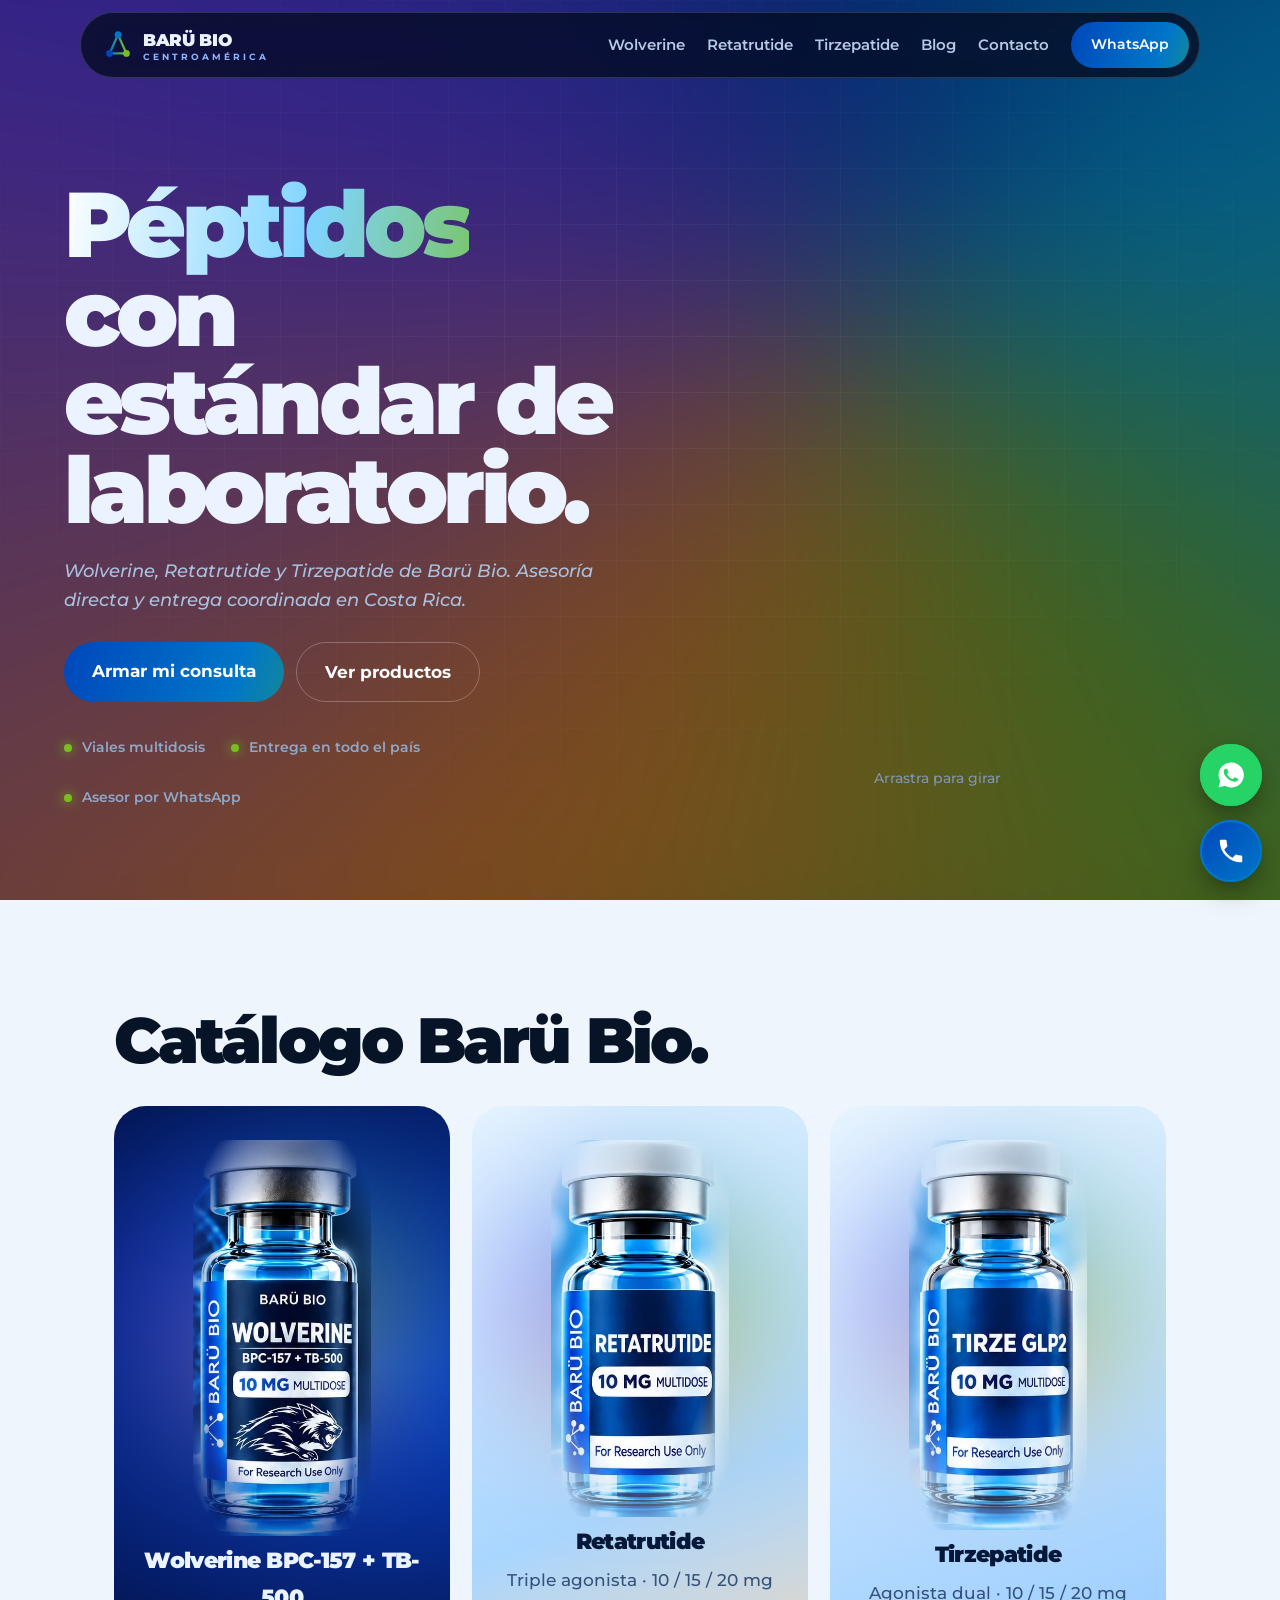
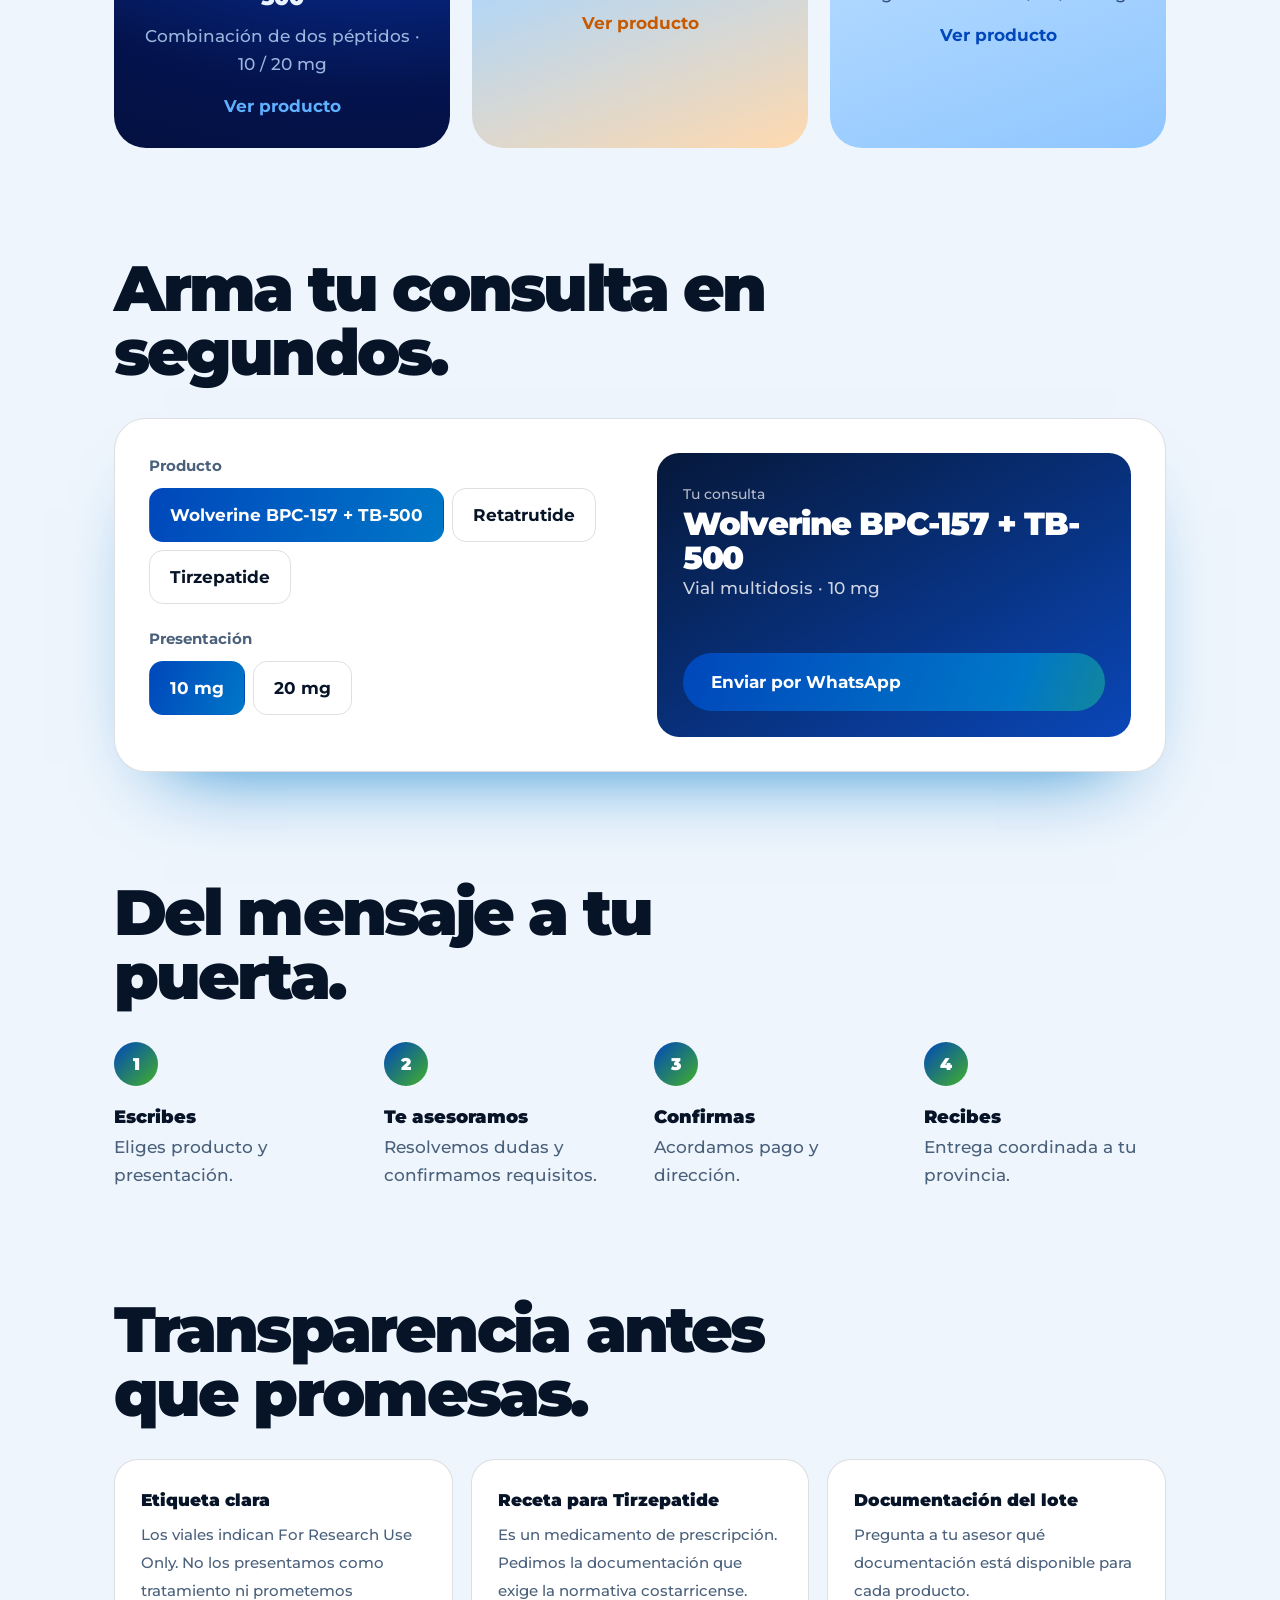
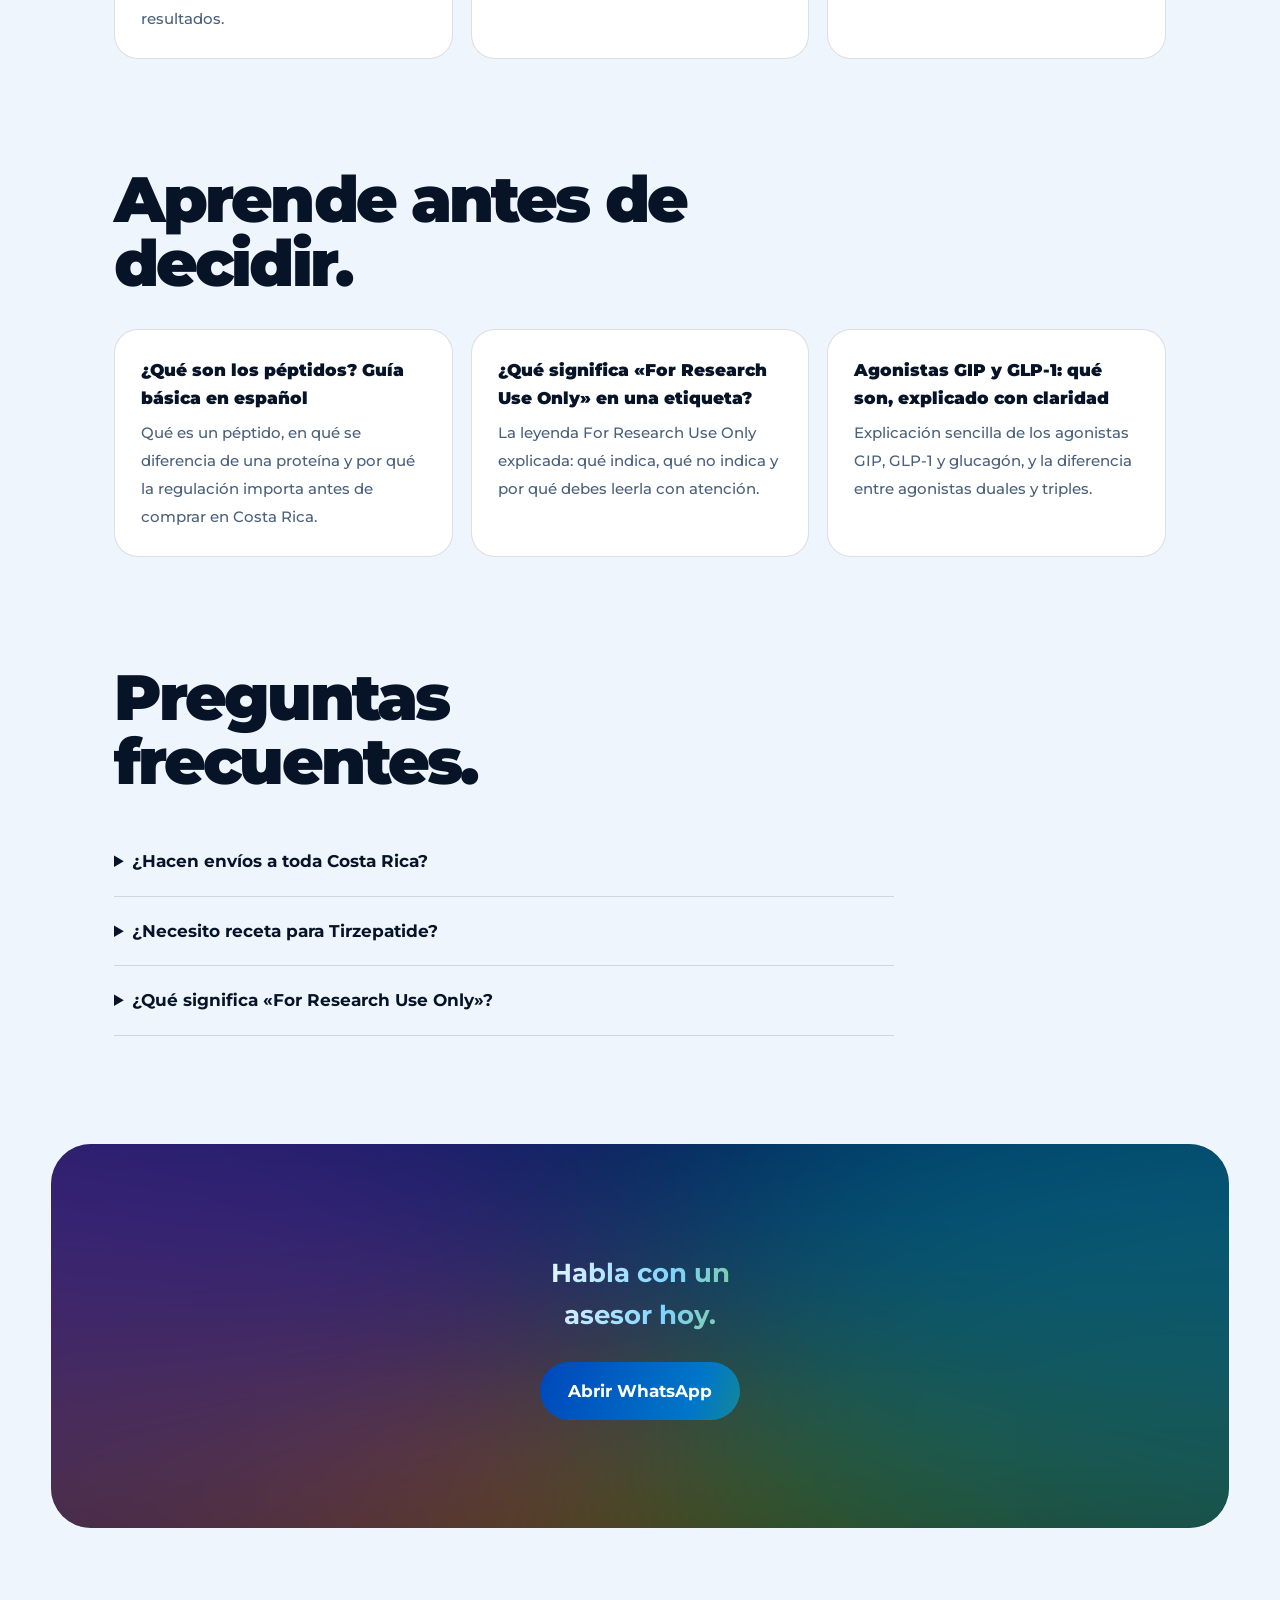
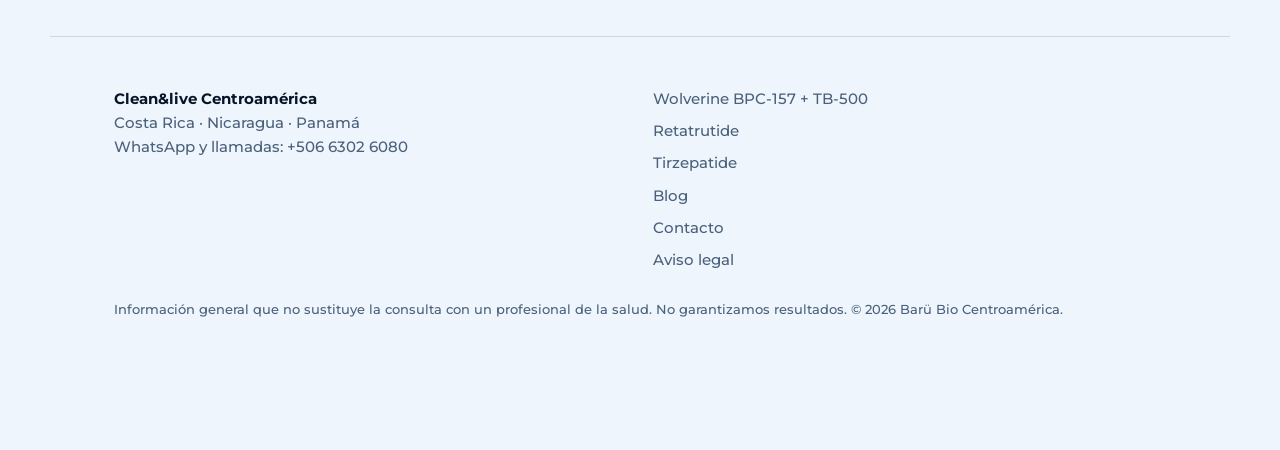
==== commit 2c46f70b: "Update organization name in index.html" ====
--- a/index.html
+++ b/index.html
@@ -83,7 +83,7 @@
 @media(max-width:860px){.hr,.pin,.cfg,footer{grid-template-columns:1fr}.mb{display:block}.nav nav{display:none;position:absolute;top:calc(100% + 8px);left:0;right:0;flex-direction:column;align-items:stretch;gap:4px;padding:14px;border-radius:26px;background:#050d1ff2;border:1px solid #ffffff26}.nav nav.open{display:flex}.nav nav a{padding:12px 14px}.sc{height:420px}.vs{order:-1}.hero{padding-top:110px}.prod{padding-top:110px}}
 @media(prefers-reduced-motion:reduce){*{animation:none!important;transition:none!important}.rv{opacity:1;transform:none}}
 </style>
-<script type="application/ld+json">{"@context": "https://schema.org", "@graph": [{"@type": "Organization", "@id": "https://www.TUDOMINIO.cr/#org", "name": "Barü Bio Centroamérica", "url": "https://www.TUDOMINIO.cr/", "logo": "https://www.TUDOMINIO.cr/img/logo.png", "telephone": "+50663026080", "areaServed": ["CR", "NI", "PA"], "contactPoint": {"@type": "ContactPoint", "telephone": "+50663026080", "contactType": "customer service", "availableLanguage": "es", "areaServed": "CR"}}, {"@type": "WebSite", "@id": "https://www.TUDOMINIO.cr/#web", "name": "Barü Bio Costa Rica", "url": "https://www.TUDOMINIO.cr/", "inLanguage": "es-CR", "publisher": {"@id": "https://www.TUDOMINIO.cr/#org"}}, {"@type": "ItemList", "itemListElement": [{"@type": "ListItem", "position": 1, "url": "https://www.TUDOMINIO.cr/wolverine-bpc-157-tb-500/", "name": "Wolverine BPC-157 + TB-500"}, {"@type": "ListItem", "position": 2, "url": "https://www.TUDOMINIO.cr/retatrutide/", "name": "Retatrutide"}, {"@type": "ListItem", "position": 3, "url": "https://www.TUDOMINIO.cr/tirzepatide/", "name": "Tirzepatide"}]}, {"@type": "FAQPage", "mainEntity": [{"@type": "Question", "name": "¿Hacen envíos a toda Costa Rica?", "acceptedAnswer": {"@type": "Answer", "text": "Sí. La entrega se coordina por WhatsApp según tu provincia."}}, {"@type": "Question", "name": "¿Necesito receta para Tirzepatide?", "acceptedAnswer": {"@type": "Answer", "text": "Sí. Es un medicamento de prescripción y se pide la documentación que exige la normativa vigente."}}, {"@type": "Question", "name": "¿Qué significa «For Research Use Only»?", "acceptedAnswer": {"@type": "Answer", "text": "Es la leyenda de las etiquetas: los productos no se presentan como medicamentos aprobados ni para consumo humano."}}]}]}</script><link rel="canonical" href="https://www.TUDOMINIO.cr/"><link rel="icon" href="data:image/svg+xml,%3Csvg xmlns=%27http://www.w3.org/2000/svg%27 viewBox=%270 0 32 32%27%3E%3Crect width=%2732%27 height=%2732%27 rx=%277%27 fill=%27%23030a18%27/%3E%3Ccircle cx=%2716%27 cy=%278%27 r=%274%27 fill=%27%230077C8%27/%3E%3Ccircle cx=%278%27 cy=%2724%27 r=%274%27 fill=%27%230047BB%27/%3E%3Ccircle cx=%2724%27 cy=%2724%27 r=%274%27 fill=%27%2378BE20%27/%3E%3C/svg%3E"></head><body><header class="nav"><a class="logo" href="#home" aria-label="Barü Bio Costa Rica, inicio"><svg viewBox="0 0 32 32" aria-hidden="true"><defs><linearGradient id="lg" x1="0" x2="1"><stop offset="0" stop-color="#0077C8"/><stop offset="1" stop-color="#78BE20"/></linearGradient></defs><g stroke="url(#lg)" stroke-width="2.4" fill="none"><path d="M16 5 7 25M16 5l9 20M7 25h18"/></g><circle cx="16" cy="5" r="3.6" fill="#0077C8"/><circle cx="7" cy="25" r="3.6" fill="#0047BB"/><circle cx="25" cy="25" r="3.6" fill="#78BE20"/></svg><span>BARÜ BIO<small>CENTROAMÉRICA</small></span></a>
+<script type="application/ld+json">{"@context": "https://schema.org", "@graph": [{"@type": "Organization", "@id": "https://www.TUDOMINIO.cr/#org", "name": "Clean&live Bio Centroamérica", "url": "https://www.TUDOMINIO.cr/", "logo": "https://www.TUDOMINIO.cr/img/logo.png", "telephone": "+50663026080", "areaServed": ["CR", "NI", "PA"], "contactPoint": {"@type": "ContactPoint", "telephone": "+50663026080", "contactType": "customer service", "availableLanguage": "es", "areaServed": "CR"}}, {"@type": "WebSite", "@id": "https://www.TUDOMINIO.cr/#web", "name": "Barü Bio Costa Rica", "url": "https://www.TUDOMINIO.cr/", "inLanguage": "es-CR", "publisher": {"@id": "https://www.TUDOMINIO.cr/#org"}}, {"@type": "ItemList", "itemListElement": [{"@type": "ListItem", "position": 1, "url": "https://www.TUDOMINIO.cr/wolverine-bpc-157-tb-500/", "name": "Wolverine BPC-157 + TB-500"}, {"@type": "ListItem", "position": 2, "url": "https://www.TUDOMINIO.cr/retatrutide/", "name": "Retatrutide"}, {"@type": "ListItem", "position": 3, "url": "https://www.TUDOMINIO.cr/tirzepatide/", "name": "Tirzepatide"}]}, {"@type": "FAQPage", "mainEntity": [{"@type": "Question", "name": "¿Hacen envíos a toda Costa Rica?", "acceptedAnswer": {"@type": "Answer", "text": "Sí. La entrega se coordina por WhatsApp según tu provincia."}}, {"@type": "Question", "name": "¿Necesito receta para Tirzepatide?", "acceptedAnswer": {"@type": "Answer", "text": "Sí. Es un medicamento de prescripción y se pide la documentación que exige la normativa vigente."}}, {"@type": "Question", "name": "¿Qué significa «For Research Use Only»?", "acceptedAnswer": {"@type": "Answer", "text": "Es la leyenda de las etiquetas: los productos no se presentan como medicamentos aprobados ni para consumo humano."}}]}]}</script><link rel="canonical" href="https://www.TUDOMINIO.cr/"><link rel="icon" href="data:image/svg+xml,%3Csvg xmlns=%27http://www.w3.org/2000/svg%27 viewBox=%270 0 32 32%27%3E%3Crect width=%2732%27 height=%2732%27 rx=%277%27 fill=%27%23030a18%27/%3E%3Ccircle cx=%2716%27 cy=%278%27 r=%274%27 fill=%27%230077C8%27/%3E%3Ccircle cx=%278%27 cy=%2724%27 r=%274%27 fill=%27%230047BB%27/%3E%3Ccircle cx=%2724%27 cy=%2724%27 r=%274%27 fill=%27%2378BE20%27/%3E%3C/svg%3E"></head><body><header class="nav"><a class="logo" href="#home" aria-label="Barü Bio Costa Rica, inicio"><svg viewBox="0 0 32 32" aria-hidden="true"><defs><linearGradient id="lg" x1="0" x2="1"><stop offset="0" stop-color="#0077C8"/><stop offset="1" stop-color="#78BE20"/></linearGradient></defs><g stroke="url(#lg)" stroke-width="2.4" fill="none"><path d="M16 5 7 25M16 5l9 20M7 25h18"/></g><circle cx="16" cy="5" r="3.6" fill="#0077C8"/><circle cx="7" cy="25" r="3.6" fill="#0047BB"/><circle cx="25" cy="25" r="3.6" fill="#78BE20"/></svg><span>BARÜ BIO<small>CENTROAMÉRICA</small></span></a>
 <button class="mb" id="mb" aria-expanded="false" aria-controls="mn" aria-label="Abrir menú">Menú</button>
 <nav id="mn" aria-label="Principal"><a href="#wolverine-bpc-157-tb-500">Wolverine</a><a href="#retatrutide">Retatrutide</a><a href="#tirzepatide">Tirzepatide</a><a href="#blog">Blog</a><a href="#contacto">Contacto</a><a class="btn sm" href="https://wa.me/50663026080?text=Hola%2C%20quiero%20informaci%C3%B3n" target="_blank" rel="noopener">WhatsApp</a></nav></header><div class="pg" id="pg-home" hidden><main id="top"><section class="hero"><div class="mesh"></div><div class="grid"></div><div class="hr"><div class="rv"><h1><span class="chrom">Péptidos</span> con estándar de laboratorio.</h1>
 <p class="lead">Wolverine, Retatrutide y Tirzepatide de Barü Bio. Asesoría directa y entrega coordinada en Costa Rica.</p>
@@ -128,7 +128,7 @@
 <section class="sec"><h2>Preguntas frecuentes.</h2><details><summary>¿Qué contiene Wolverine?</summary><p>Una combinación de los péptidos BPC-157 y TB-500 en un vial multidosis de Barü Bio.</p></details><details><summary>¿Qué presentaciones existen?</summary><p>10 mg y 20 mg multidosis. Consulta disponibilidad con un asesor.</p></details><details><summary>¿Es un medicamento aprobado?</summary><p>No. El vial está etiquetado For Research Use Only y no se presenta como tratamiento.</p></details></section>
 <section class="sec"><h2>Otros productos.</h2><div class="rel"><a href="#retatrutide">Retatrutide</a><a href="#tirzepatide">Tirzepatide</a><a href="#blog">Blog educativo</a></div></section>
 <p class="legal">Aviso: información general que no sustituye la consulta con un profesional de la salud. No ofrecemos diagnóstico ni garantizamos resultados.</p></div></main></div>
-<footer><div><b>Barü Bio Centroamérica</b><p>Costa Rica · Nicaragua · Panamá</p><p>WhatsApp y llamadas: <a href="tel:+50663026080">+506 6302 6080</a></p></div>
+<footer><div><b>Clean&live Centroamérica</b><p>Costa Rica · Nicaragua · Panamá</p><p>WhatsApp y llamadas: <a href="tel:+50663026080">+506 6302 6080</a></p></div>
 <nav aria-label="Pie de página"><a href="#wolverine-bpc-157-tb-500">Wolverine BPC-157 + TB-500</a><a href="#retatrutide">Retatrutide</a><a href="#tirzepatide">Tirzepatide</a><a href="#blog">Blog</a><a href="#contacto">Contacto</a><a href="#aviso-legal">Aviso legal</a></nav>
 <p class="legal2">Información general que no sustituye la consulta con un profesional de la salud. No garantizamos resultados. © 2026 Barü Bio Centroamérica.</p></footer>
 <div class="fab"><a class="wa" href="https://wa.me/50663026080?text=Hola%2C%20quiero%20informaci%C3%B3n" aria-label="Escribir por WhatsApp" target="_blank" rel="noopener"><svg viewBox="0 0 24 24"><path d="M12 2a10 10 0 0 0-8.6 15L2 22l5.2-1.4A10 10 0 1 0 12 2Zm5.2 14.1c-.2.6-1.3 1.2-1.8 1.2-.5.1-1 .2-3.3-.7-2.8-1.1-4.6-4-4.8-4.2-.1-.2-1.1-1.5-1.1-2.9s.7-2 1-2.3c.2-.3.5-.3.7-.3h.5c.2 0 .4 0 .6.5l.9 2.1c.1.2.1.4 0 .5l-.4.6-.4.4c-.1.2-.3.3-.1.6.2.3.8 1.3 1.7 2.1 1.2 1 2.1 1.3 2.4 1.5.3.1.5.1.6-.1l.9-1.1c.2-.3.4-.2.7-.1l2 .9c.3.1.5.2.5.3.1.1.1.6-.1 1.2Z"/></svg></a>
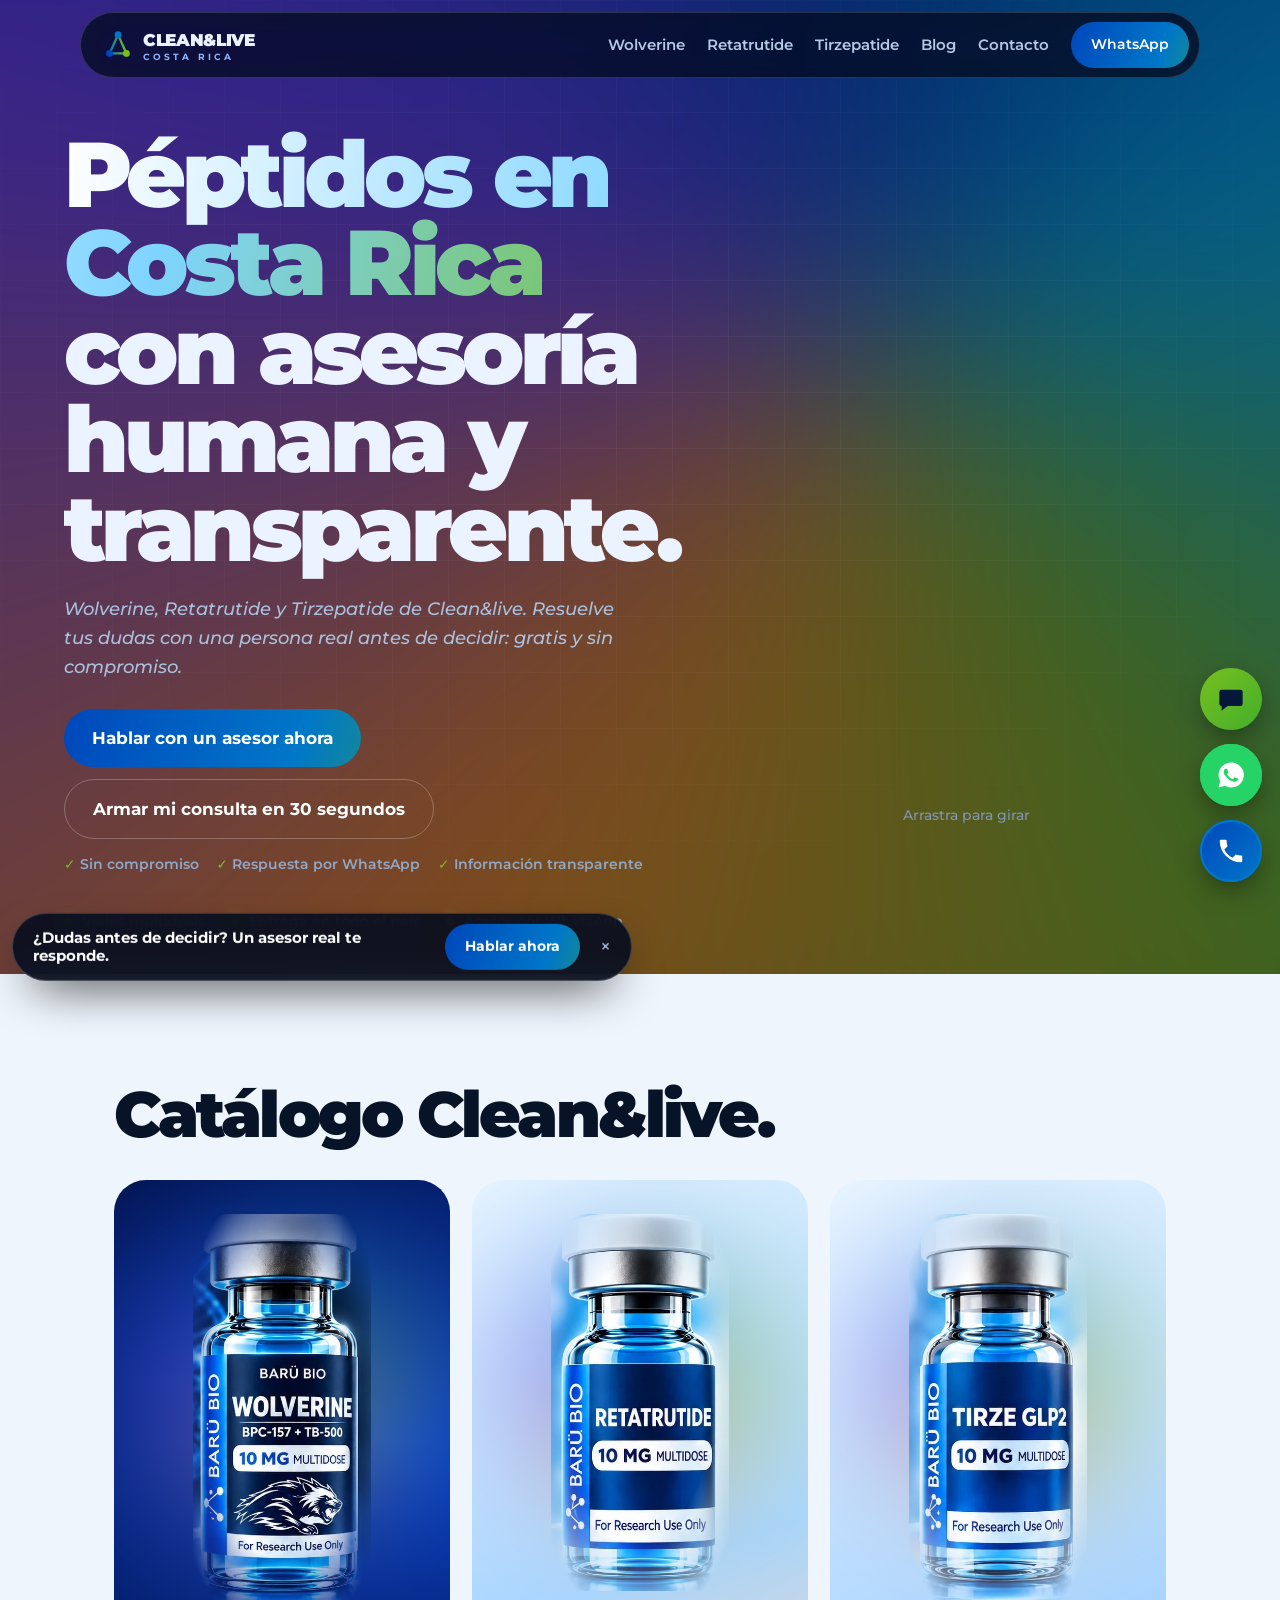
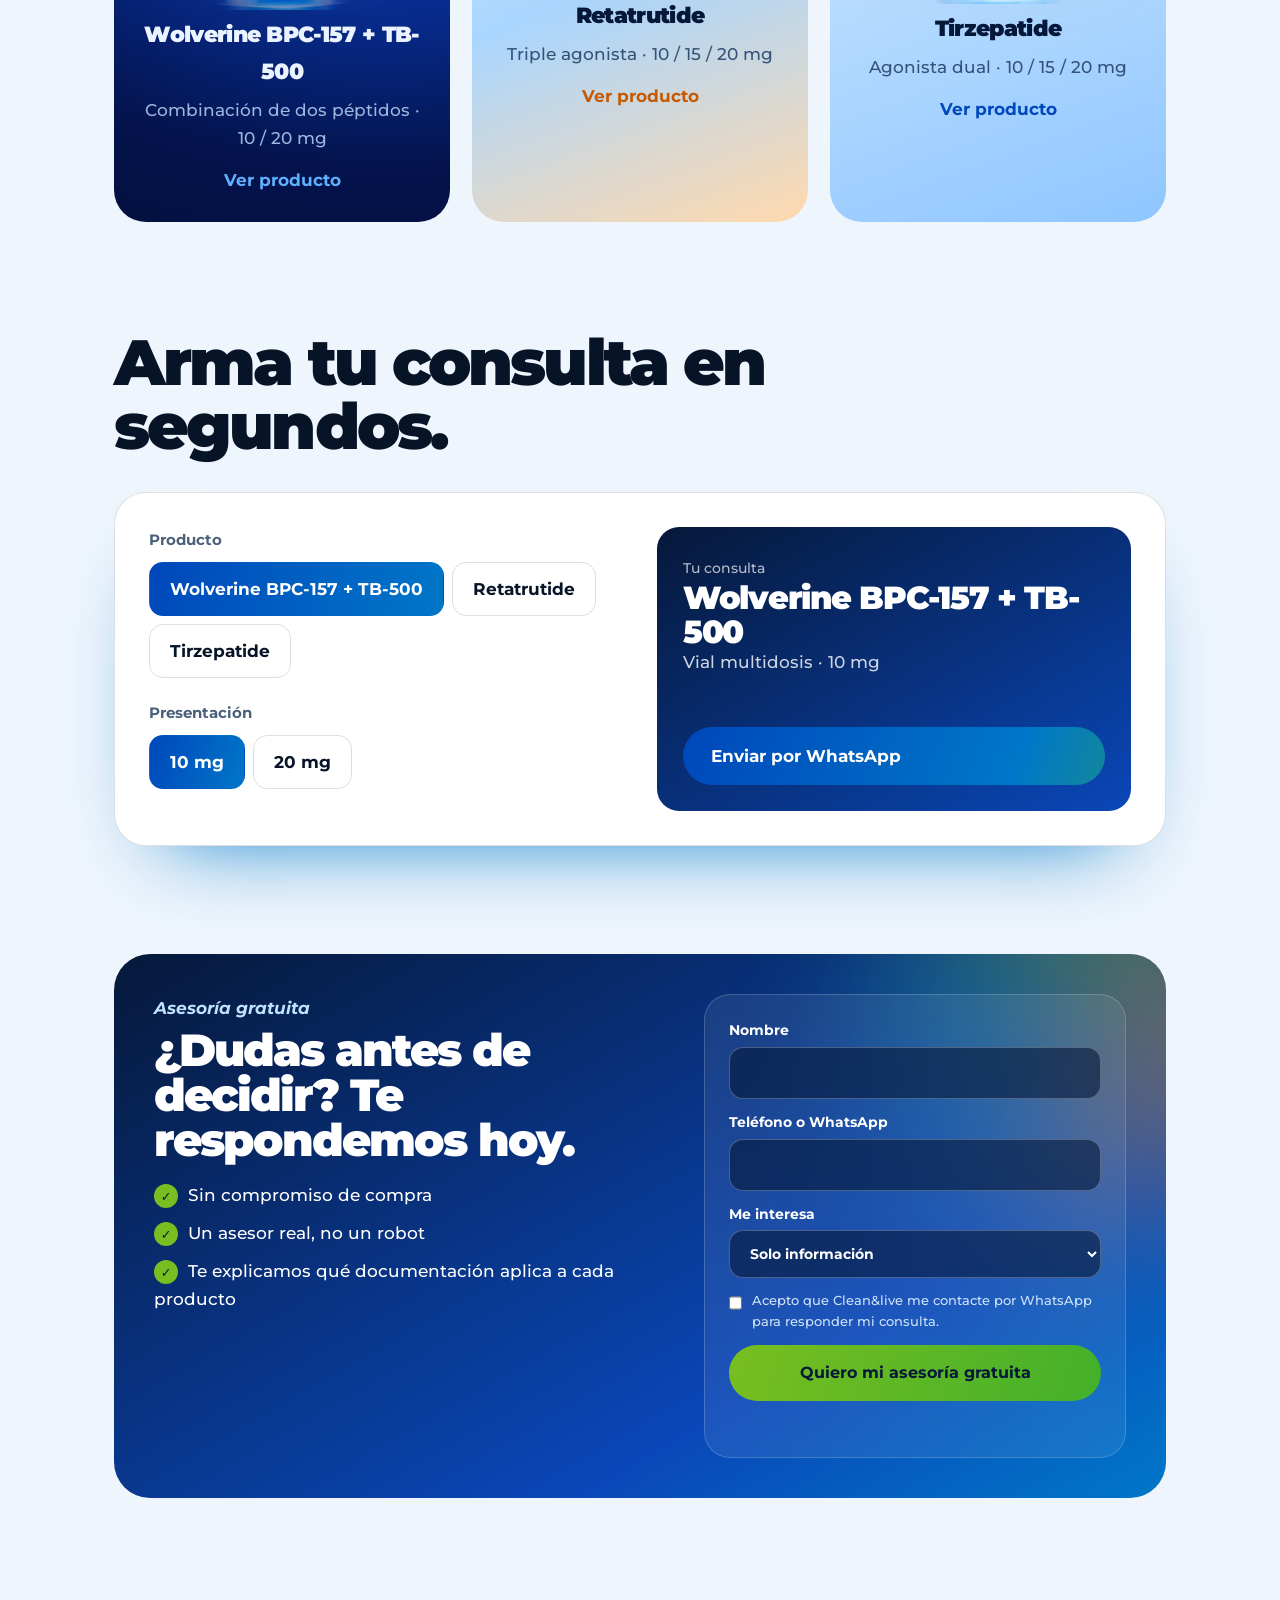
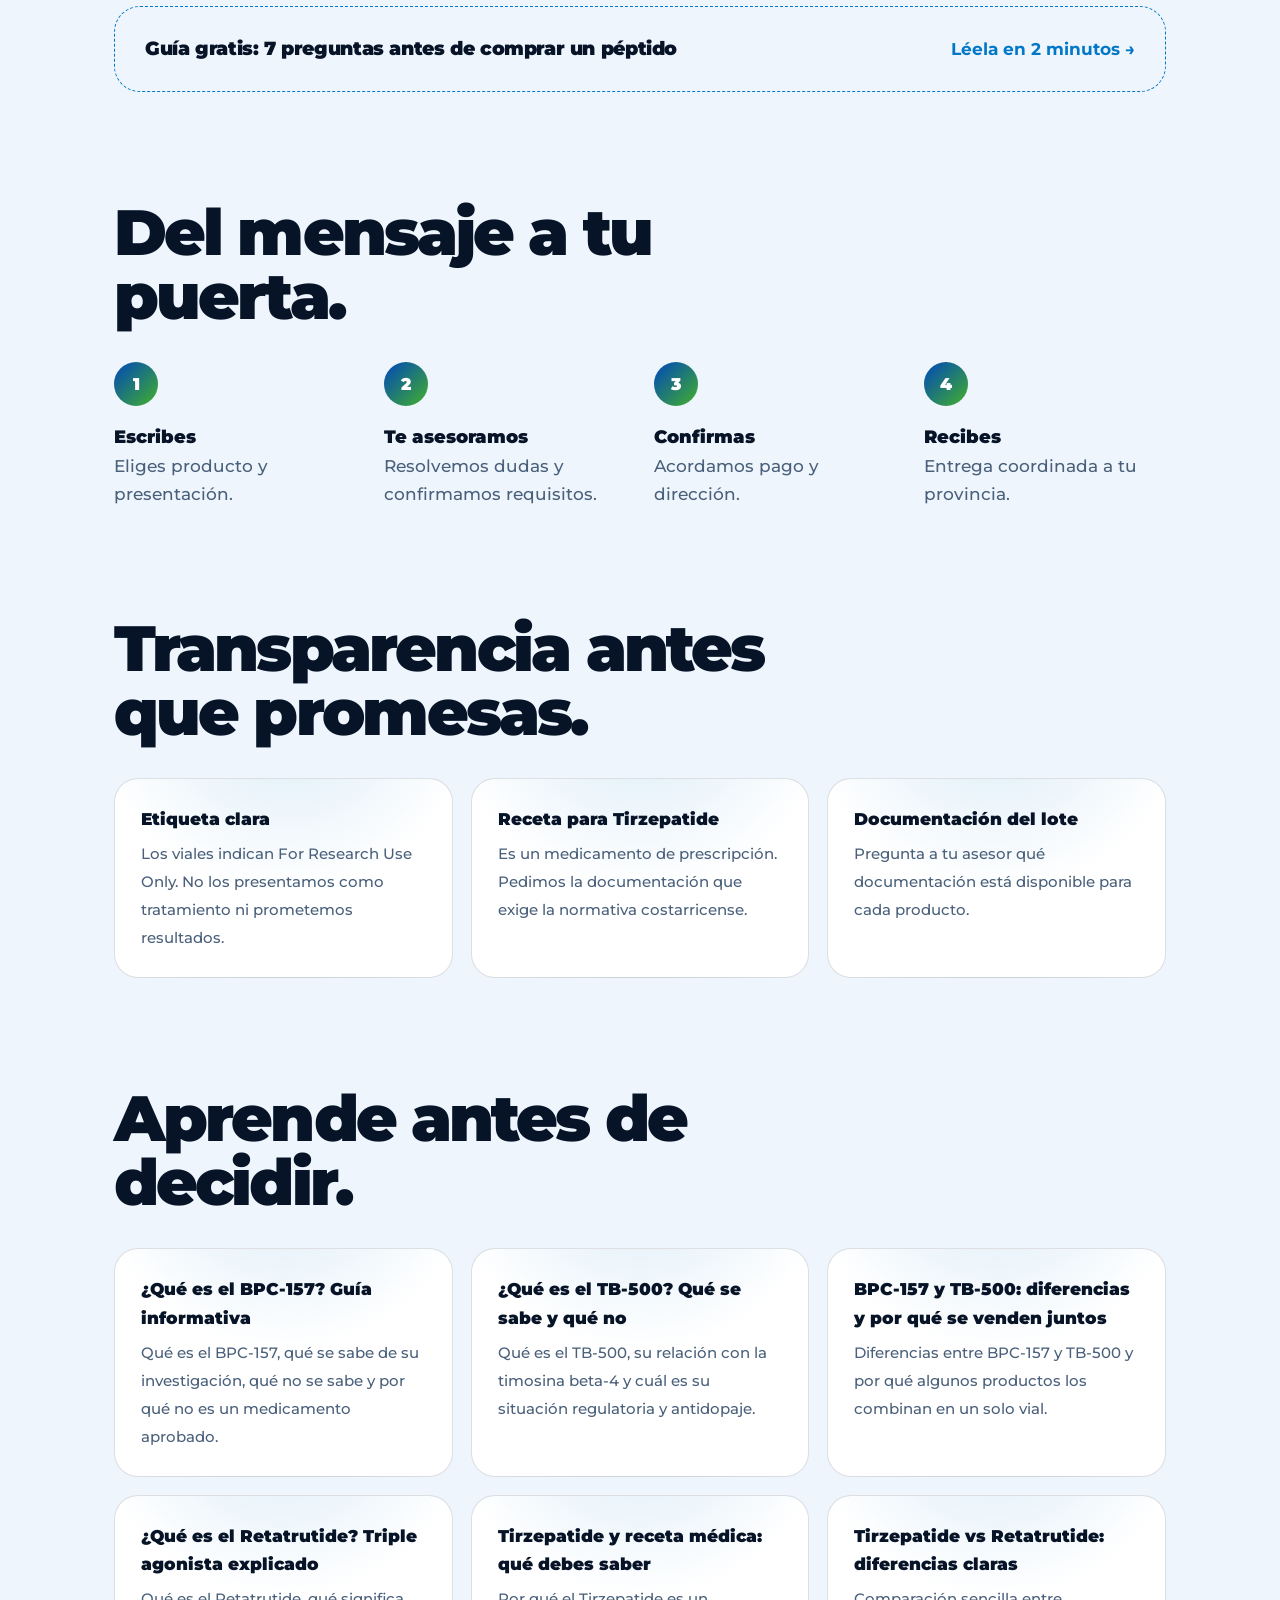
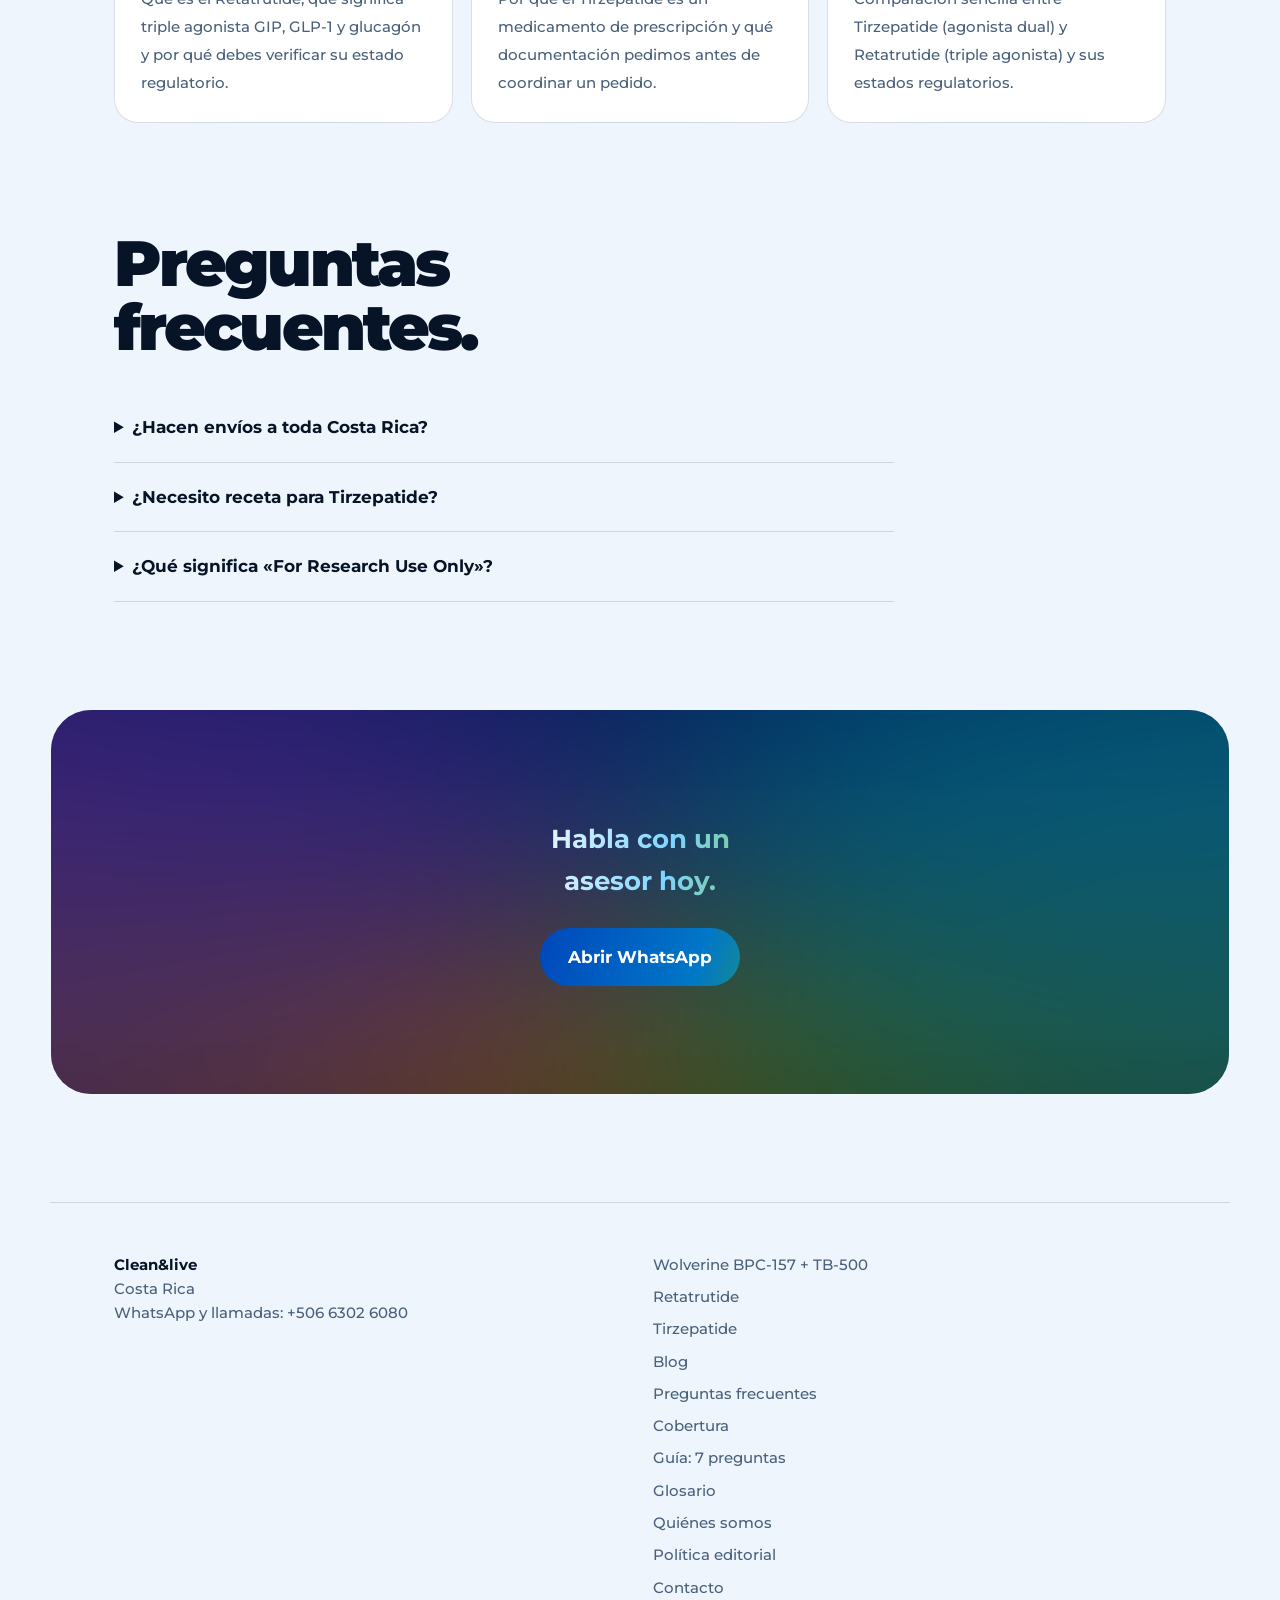
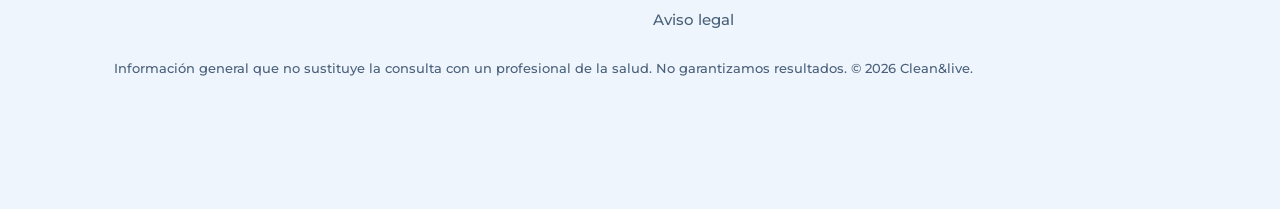
==== commit de958e7a: "Update print statement from 'Hello' to 'Goodbye'" ====
--- a/index.html
+++ b/index.html
@@ -1,11 +1,11 @@
 <!DOCTYPE html>
 <html lang="es-CR"><head><meta charset="utf-8"><meta name="viewport" content="width=device-width, initial-scale=1, viewport-fit=cover">
-<title>Barü Bio Costa Rica | Wolverine BPC-157 + TB-500, Retatrutide y Tirzepatide</title><meta name="description" content="Barü Bio Centroamérica en Costa Rica: Wolverine BPC-157 + TB-500, Retatrutide y Tirzepatide en viales multidosis. Asesoría y entrega coordinada por WhatsApp.">
+<title>Clean&amp;live Costa Rica | Wolverine BPC-157 + TB-500, Retatrutide y Tirzepatide</title><meta name="description" content="Clean&amp;live en Costa Rica: Wolverine BPC-157 + TB-500, Retatrutide y Tirzepatide en viales multidosis. Asesoría y entrega coordinada por WhatsApp.">
 <meta name="robots" content="index,follow,max-image-preview:large,max-snippet:-1">
 
-<meta property="og:type" content="website"><meta property="og:site_name" content="Barü Bio Costa Rica"><meta property="og:locale" content="es_CR"><meta property="og:title" content="Barü Bio Costa Rica | Wolverine BPC-157 + TB-500, Retatrutide y Tirzepatide"><meta property="og:description" content="Barü Bio Centroamérica en Costa Rica: Wolverine BPC-157 + TB-500, Retatrutide y Tirzepatide en viales multidosis. Asesoría y entrega coordinada por WhatsApp."><meta property="og:url" content="https://www.TUDOMINIO.cr/"><meta property="og:image" content="https://www.TUDOMINIO.cr/img/og-image.jpg"><meta property="og:image:width" content="1200"><meta property="og:image:height" content="630"><meta property="og:image:alt" content="Barü Bio Costa Rica: péptidos Wolverine, Retatrutide y Tirzepatide">
-<meta name="twitter:card" content="summary_large_image"><meta name="twitter:title" content="Barü Bio Costa Rica | Wolverine BPC-157 + TB-500, Retatrutide y Tirzepatide"><meta name="twitter:description" content="Barü Bio Centroamérica en Costa Rica: Wolverine BPC-157 + TB-500, Retatrutide y Tirzepatide en viales multidosis. Asesoría y entrega coordinada por WhatsApp."><meta name="twitter:image" content="https://www.TUDOMINIO.cr/img/og-image.jpg">
-<meta name="theme-color" content="#030a18">
+<meta property="og:type" content="website"><meta property="og:site_name" content="Clean&amp;live Costa Rica"><meta property="og:locale" content="es_CR"><meta property="og:title" content="Clean&amp;live Costa Rica | Wolverine BPC-157 + TB-500, Retatrutide y Tirzepatide"><meta property="og:description" content="Clean&amp;live en Costa Rica: Wolverine BPC-157 + TB-500, Retatrutide y Tirzepatide en viales multidosis. Asesoría y entrega coordinada por WhatsApp."><meta property="og:url" content="https://www.TUDOMINIO.cr/"><meta property="og:image" content="https://www.TUDOMINIO.cr/img/og-image.jpg"><meta property="og:image:width" content="1200"><meta property="og:image:height" content="630"><meta property="og:image:alt" content="Clean&amp;live Costa Rica: péptidos Wolverine, Retatrutide y Tirzepatide">
+<meta name="twitter:card" content="summary_large_image"><meta name="twitter:title" content="Clean&amp;live Costa Rica | Wolverine BPC-157 + TB-500, Retatrutide y Tirzepatide"><meta name="twitter:description" content="Clean&amp;live en Costa Rica: Wolverine BPC-157 + TB-500, Retatrutide y Tirzepatide en viales multidosis. Asesoría y entrega coordinada por WhatsApp."><meta name="twitter:image" content="https://www.TUDOMINIO.cr/img/og-image.jpg">
+<!-- Verificación Google: <meta name="google-site-verification" content="CODIGO"> --><!-- Verificación Bing: <meta name="msvalidate.01" content="CODIGO"> --><meta name="author" content="Clean&amp;live"><meta name="geo.region" content="CR"><meta name="format-detection" content="telephone=yes"><meta name="theme-color" content="#030a18">
 <link rel="preconnect" href="https://fonts.googleapis.com"><link rel="preconnect" href="https://fonts.gstatic.com" crossorigin>
 <link rel="stylesheet" href="https://fonts.googleapis.com/css2?family=Montserrat:ital,wght@0,500;0,700;0,900;1,500&display=swap"><style>:root{--bg:#030a18;--ink:#eaf3ff;--mut:#93a8c4;--line:#ffffff1f;--card:#0a1630;--c1:#0047BB;--c2:#0077C8;--c3:#43B02A;--c4:#78BE20;--or:#ff8a1f;--f:"Montserrat",system-ui,sans-serif;box-sizing:border-box;padding-top:env(safe-area-inset-top,0px);padding-bottom:env(safe-area-inset-bottom,0px)}
 @media(prefers-color-scheme:light){:root:not([data-theme="dark"]){--bg:#eef5fc;--ink:#071428;--mut:#4a607b;--line:#07142822;--card:#fff}}
@@ -82,57 +82,106 @@
 .rv{opacity:0;transform:translateY(40px);transition:opacity .9s,transform .9s}.rv.in{opacity:1;transform:none}
 @media(max-width:860px){.hr,.pin,.cfg,footer{grid-template-columns:1fr}.mb{display:block}.nav nav{display:none;position:absolute;top:calc(100% + 8px);left:0;right:0;flex-direction:column;align-items:stretch;gap:4px;padding:14px;border-radius:26px;background:#050d1ff2;border:1px solid #ffffff26}.nav nav.open{display:flex}.nav nav a{padding:12px 14px}.sc{height:420px}.vs{order:-1}.hero{padding-top:110px}.prod{padding-top:110px}}
 @media(prefers-reduced-motion:reduce){*{animation:none!important;transition:none!important}.rv{opacity:1;transform:none}}
+.toc{border:1px solid var(--line);border-radius:20px;padding:20px 24px;margin:0 0 26px;max-width:68ch;background:var(--card)}.toc b{display:block;margin-bottom:6px}.toc ol{padding-left:20px;color:var(--mut)}.toc a{text-decoration:none}.toc a:hover{text-decoration:underline}
+.prose h2{font-weight:900;font-size:1.6rem;letter-spacing:-.03em;margin:1.4em 0 .5em;line-height:1.1}.h2s{font-weight:900;font-size:1.6rem;letter-spacing:-.03em;margin:1.6em 0 .6em}
+.lst{display:flex;flex-wrap:wrap;gap:10px;list-style:none;padding:0;margin:20px 0}.lst li{padding:10px 20px;border:1px solid var(--line);border-radius:999px;font-weight:700}
+.gl dt{font-weight:900;margin-top:1.1em}.gl dd{color:var(--mut);margin:2px 0 0}
+@view-transition{navigation:auto}
+.skip{position:fixed;left:12px;top:-60px;z-index:300;background:#fff;color:#000;padding:10px 16px;border-radius:12px;font-weight:700}.skip:focus{top:12px}
+.prog{position:fixed;top:0;left:0;right:0;height:3px;z-index:300;background:linear-gradient(90deg,var(--c2),var(--c4),var(--or));transform-origin:0 50%;transform:scaleX(0)}
+.cmp>*{background-image:radial-gradient(320px circle at var(--mx,50%) var(--my,-40%),#0077c828,transparent 60%)}
+.btn{will-change:transform}
+.pulse{position:relative}.pulse::after{content:"";position:absolute;inset:-4px;border-radius:999px;border:2px solid var(--c2);opacity:0;animation:pl 2.8s ease-out infinite;pointer-events:none}@keyframes pl{0%{opacity:.8;transform:scale(1)}100%{opacity:0;transform:scale(1.18)}}
+.micro{margin-top:14px;display:flex;gap:18px;flex-wrap:wrap;font-size:.86rem;color:#8fa8c8;font-weight:600}.micro span::before{content:"✓ ";color:var(--c4)}
+.leadbox{display:grid;grid-template-columns:1.1fr .9fr;gap:34px;padding:40px;border-radius:36px;background:linear-gradient(150deg,#06183a,#0a47b8 70%,#0077C8);color:#fff;position:relative;overflow:hidden;isolation:isolate}
+.leadbox::before{content:"";position:absolute;width:420px;height:420px;right:-120px;top:-140px;border-radius:50%;background:conic-gradient(var(--c4),var(--or),var(--c2),var(--c4));filter:blur(70px);opacity:.45;z-index:-1;animation:sp 20s linear infinite}
+.leadbox h2{font-size:clamp(1.8rem,4vw,2.8rem);margin:6px 0 18px;max-width:18ch}.k2{font-weight:700;font-style:italic;color:#bfe3ff}
+.ticks{list-style:none;padding:0;display:grid;gap:10px}.ticks li::before{content:"✓";display:inline-grid;place-items:center;width:24px;height:24px;border-radius:50%;background:var(--c4);color:#06183a;font-weight:900;margin-right:10px;font-size:.8rem}
+.lf{display:grid;gap:12px;background:#ffffff14;border:1px solid #ffffff2e;border-radius:26px;padding:24px;backdrop-filter:blur(14px);-webkit-backdrop-filter:blur(14px)}
+.lf label{font-size:.85rem;font-weight:700;display:grid;gap:5px}.lf input,.lf select{padding:14px 16px;border-radius:14px;border:1.5px solid #ffffff40;background:#06183a99;color:#fff;font:inherit}
+.lf .ck{display:flex;gap:10px;align-items:flex-start;font-weight:500;font-size:.8rem;color:#cfe3f8}.lf .ck input{margin-top:3px;width:18px;height:18px}
+.lf .btn{border:0;font-size:1rem;background:linear-gradient(110deg,var(--c4),var(--c3));color:#06183a}.lf .msg{min-height:1.4em;font-weight:700;font-size:.9rem}.msg.ok{color:#b8ff8a}.msg.er{color:#ffb4a8}
+.magnet{display:flex;justify-content:space-between;align-items:center;gap:16px;flex-wrap:wrap;padding:26px 30px;border-radius:26px;border:1.5px dashed var(--c2);text-decoration:none;transition:transform .25s,background .25s}.magnet:hover{transform:translateY(-4px);background:#0077c814}.magnet b{font-size:1.2rem;font-weight:900;letter-spacing:-.02em}.magnet span{font-weight:700;color:var(--c2)}
+.ctab{padding:38px;border-radius:30px;background:linear-gradient(150deg,#06183a,#0a47b8);color:#fff;text-align:center;margin:30px 0}.ctab h2{margin:0 auto 10px;font-size:clamp(1.5rem,3.4vw,2.4rem);max-width:22ch}.ctab p{opacity:.85;margin-bottom:20px}
+.sbar{position:fixed;left:12px;right:96px;bottom:calc(14px + env(safe-area-inset-bottom,0px));z-index:85;display:flex;align-items:center;gap:12px;padding:10px 12px 10px 20px;border-radius:999px;background:#050d1fe6;color:#fff;border:1px solid #ffffff2e;backdrop-filter:blur(16px);-webkit-backdrop-filter:blur(16px);box-shadow:0 20px 50px -20px #000;max-width:620px;transform:translateY(140%);transition:transform .5s cubic-bezier(.2,.8,.2,1)}
+.sbar.on{transform:none}.sbar span{flex:1;font-weight:700;font-size:.92rem;line-height:1.25}.sbar .btn{padding:11px 20px;font-size:.9rem;white-space:nowrap}.sbar button{background:none;border:0;color:#9fb4d0;font-size:1.2rem;padding:4px 8px}
+.fab .as{width:62px;height:62px;border-radius:50%;border:0;display:grid;place-items:center;background:linear-gradient(135deg,var(--c4),var(--c3));box-shadow:0 10px 28px -6px #0008;transition:transform .2s}.fab .as:hover{transform:scale(1.12) rotate(6deg)}.fab .as svg{width:28px;height:28px;fill:#06183a}
+.asp{position:fixed;right:max(18px,env(safe-area-inset-right,0px));bottom:calc(96px + env(safe-area-inset-bottom,0px));width:min(380px,calc(100vw - 36px));z-index:100;border-radius:28px;background:#06142c;color:#eaf3ff;border:1px solid #ffffff2e;box-shadow:0 40px 90px -20px #000;padding:22px;transform-origin:100% 100%;animation:pop .35s cubic-bezier(.2,.9,.2,1.2)}@keyframes pop{from{opacity:0;transform:scale(.85) translateY(20px)}}
+.asp[hidden]{display:none}.asp h3{font-weight:900;font-size:1.1rem;margin-bottom:4px}.asp small{color:#8fa8c8;display:block;margin-bottom:14px}.asp .opts{display:grid;gap:8px}.asp .opts button,.asp .opts a{padding:13px 16px;border-radius:16px;border:1.5px solid #ffffff2e;background:#ffffff0d;text-align:left;font-weight:700;text-decoration:none;color:#eaf3ff;transition:all .2s}.asp .opts button:hover,.asp .opts a:hover{border-color:var(--c4);background:#78be2022}.asp .opts a.go{background:linear-gradient(110deg,var(--c4),var(--c3));color:#06183a;border:0;text-align:center}
+.asp .x{position:absolute;top:12px;right:14px;background:none;border:0;color:#9fb4d0;font-size:1.3rem}
+@media(max-width:860px){.leadbox{grid-template-columns:1fr;padding:26px}.sbar{right:90px}}
+@media(prefers-reduced-motion:reduce){.prog{display:none}.sbar,.asp{animation:none;transition:none}}
+.gq{padding-left:22px;display:grid;gap:14px;color:var(--mut)}.gq b{color:var(--ink)}
 </style>
-<script type="application/ld+json">{"@context": "https://schema.org", "@graph": [{"@type": "Organization", "@id": "https://www.TUDOMINIO.cr/#org", "name": "Clean&live Bio Centroamérica", "url": "https://www.TUDOMINIO.cr/", "logo": "https://www.TUDOMINIO.cr/img/logo.png", "telephone": "+50663026080", "areaServed": ["CR", "NI", "PA"], "contactPoint": {"@type": "ContactPoint", "telephone": "+50663026080", "contactType": "customer service", "availableLanguage": "es", "areaServed": "CR"}}, {"@type": "WebSite", "@id": "https://www.TUDOMINIO.cr/#web", "name": "Barü Bio Costa Rica", "url": "https://www.TUDOMINIO.cr/", "inLanguage": "es-CR", "publisher": {"@id": "https://www.TUDOMINIO.cr/#org"}}, {"@type": "ItemList", "itemListElement": [{"@type": "ListItem", "position": 1, "url": "https://www.TUDOMINIO.cr/wolverine-bpc-157-tb-500/", "name": "Wolverine BPC-157 + TB-500"}, {"@type": "ListItem", "position": 2, "url": "https://www.TUDOMINIO.cr/retatrutide/", "name": "Retatrutide"}, {"@type": "ListItem", "position": 3, "url": "https://www.TUDOMINIO.cr/tirzepatide/", "name": "Tirzepatide"}]}, {"@type": "FAQPage", "mainEntity": [{"@type": "Question", "name": "¿Hacen envíos a toda Costa Rica?", "acceptedAnswer": {"@type": "Answer", "text": "Sí. La entrega se coordina por WhatsApp según tu provincia."}}, {"@type": "Question", "name": "¿Necesito receta para Tirzepatide?", "acceptedAnswer": {"@type": "Answer", "text": "Sí. Es un medicamento de prescripción y se pide la documentación que exige la normativa vigente."}}, {"@type": "Question", "name": "¿Qué significa «For Research Use Only»?", "acceptedAnswer": {"@type": "Answer", "text": "Es la leyenda de las etiquetas: los productos no se presentan como medicamentos aprobados ni para consumo humano."}}]}]}</script><link rel="canonical" href="https://www.TUDOMINIO.cr/"><link rel="icon" href="data:image/svg+xml,%3Csvg xmlns=%27http://www.w3.org/2000/svg%27 viewBox=%270 0 32 32%27%3E%3Crect width=%2732%27 height=%2732%27 rx=%277%27 fill=%27%23030a18%27/%3E%3Ccircle cx=%2716%27 cy=%278%27 r=%274%27 fill=%27%230077C8%27/%3E%3Ccircle cx=%278%27 cy=%2724%27 r=%274%27 fill=%27%230047BB%27/%3E%3Ccircle cx=%2724%27 cy=%2724%27 r=%274%27 fill=%27%2378BE20%27/%3E%3C/svg%3E"></head><body><header class="nav"><a class="logo" href="#home" aria-label="Barü Bio Costa Rica, inicio"><svg viewBox="0 0 32 32" aria-hidden="true"><defs><linearGradient id="lg" x1="0" x2="1"><stop offset="0" stop-color="#0077C8"/><stop offset="1" stop-color="#78BE20"/></linearGradient></defs><g stroke="url(#lg)" stroke-width="2.4" fill="none"><path d="M16 5 7 25M16 5l9 20M7 25h18"/></g><circle cx="16" cy="5" r="3.6" fill="#0077C8"/><circle cx="7" cy="25" r="3.6" fill="#0047BB"/><circle cx="25" cy="25" r="3.6" fill="#78BE20"/></svg><span>BARÜ BIO<small>CENTROAMÉRICA</small></span></a>
+<script type="application/ld+json">{"@context": "https://schema.org", "@graph": [{"@type": "Organization", "@id": "https://www.TUDOMINIO.cr/#org", "name": "Clean&live", "url": "https://www.TUDOMINIO.cr/", "logo": "https://www.TUDOMINIO.cr/img/logo.png", "telephone": "+50663026080", "areaServed": "CR", "contactPoint": {"@type": "ContactPoint", "telephone": "+50663026080", "contactType": "customer service", "availableLanguage": "es", "areaServed": "CR"}}, {"@type": "WebSite", "@id": "https://www.TUDOMINIO.cr/#web", "name": "Clean&live Costa Rica", "url": "https://www.TUDOMINIO.cr/", "inLanguage": "es-CR", "publisher": {"@id": "https://www.TUDOMINIO.cr/#org"}}, {"@type": "ItemList", "itemListElement": [{"@type": "ListItem", "position": 1, "url": "https://www.TUDOMINIO.cr/wolverine-bpc-157-tb-500/", "name": "Wolverine BPC-157 + TB-500"}, {"@type": "ListItem", "position": 2, "url": "https://www.TUDOMINIO.cr/retatrutide/", "name": "Retatrutide"}, {"@type": "ListItem", "position": 3, "url": "https://www.TUDOMINIO.cr/tirzepatide/", "name": "Tirzepatide"}]}, {"@type": "FAQPage", "mainEntity": [{"@type": "Question", "name": "¿Hacen envíos a toda Costa Rica?", "acceptedAnswer": {"@type": "Answer", "text": "Sí. La entrega se coordina por WhatsApp según tu provincia."}}, {"@type": "Question", "name": "¿Necesito receta para Tirzepatide?", "acceptedAnswer": {"@type": "Answer", "text": "Sí. Es un medicamento de prescripción y se pide la documentación que exige la normativa vigente."}}, {"@type": "Question", "name": "¿Qué significa «For Research Use Only»?", "acceptedAnswer": {"@type": "Answer", "text": "Es la leyenda de las etiquetas: los productos no se presentan como medicamentos aprobados ni para consumo humano."}}]}]}</script><link rel="canonical" href="https://www.TUDOMINIO.cr/"></head><body><header class="nav"><a class="logo" href="#home" aria-label="Clean&amp;live Costa Rica, inicio"><svg viewBox="0 0 32 32" aria-hidden="true"><defs><linearGradient id="lg" x1="0" x2="1"><stop offset="0" stop-color="#0077C8"/><stop offset="1" stop-color="#78BE20"/></linearGradient></defs><g stroke="url(#lg)" stroke-width="2.4" fill="none"><path d="M16 5 7 25M16 5l9 20M7 25h18"/></g><circle cx="16" cy="5" r="3.6" fill="#0077C8"/><circle cx="7" cy="25" r="3.6" fill="#0047BB"/><circle cx="25" cy="25" r="3.6" fill="#78BE20"/></svg><span>CLEAN&LIVE<small>COSTA RICA</small></span></a>
 <button class="mb" id="mb" aria-expanded="false" aria-controls="mn" aria-label="Abrir menú">Menú</button>
-<nav id="mn" aria-label="Principal"><a href="#wolverine-bpc-157-tb-500">Wolverine</a><a href="#retatrutide">Retatrutide</a><a href="#tirzepatide">Tirzepatide</a><a href="#blog">Blog</a><a href="#contacto">Contacto</a><a class="btn sm" href="https://wa.me/50663026080?text=Hola%2C%20quiero%20informaci%C3%B3n" target="_blank" rel="noopener">WhatsApp</a></nav></header><div class="pg" id="pg-home" hidden><main id="top"><section class="hero"><div class="mesh"></div><div class="grid"></div><div class="hr"><div class="rv"><h1><span class="chrom">Péptidos</span> con estándar de laboratorio.</h1>
-<p class="lead">Wolverine, Retatrutide y Tirzepatide de Barü Bio. Asesoría directa y entrega coordinada en Costa Rica.</p>
-<div class="cta"><a class="btn" href="#cotizar">Armar mi consulta</a><a class="btn o" href="#catalogo">Ver productos</a></div>
+<nav id="mn" aria-label="Principal"><a href="#wolverine-bpc-157-tb-500">Wolverine</a><a href="#retatrutide">Retatrutide</a><a href="#tirzepatide">Tirzepatide</a><a href="#blog">Blog</a><a href="#contacto">Contacto</a><a class="btn sm" href="https://wa.me/50663026080?text=Hola%2C%20quiero%20informaci%C3%B3n" target="_blank" rel="noopener">WhatsApp</a></nav></header><div class="pg" id="pg-home" hidden><main id="top"><section class="hero"><div class="mesh"></div><div class="grid"></div><div class="hr"><div class="rv"><h1><span class="chrom">Péptidos en Costa Rica</span> con asesoría humana y transparente.</h1>
+<p class="lead">Wolverine, Retatrutide y Tirzepatide de Clean&amp;live. Resuelve tus dudas con una persona real antes de decidir: gratis y sin compromiso.</p>
+<div class="cta"><a class="btn pulse" data-cta="hero" href="https://wa.me/50663026080?text=Hola%2C%20quiero%20hablar%20con%20un%20asesor" target="_blank" rel="noopener">Hablar con un asesor ahora</a><a class="btn o" href="#cotizar">Armar mi consulta en 30 segundos</a></div><div class="micro"><span>Sin compromiso</span><span>Respuesta por WhatsApp</span><span>Información transparente</span></div>
 <div class="tr"><span>Viales multidosis</span><span>Entrega en todo el país</span><span>Asesor por WhatsApp</span></div></div>
-<div><div class="sc" id="sc" aria-label="Carrusel 3D de productos"><div class="ring" id="ring"><div class="face"><img class="" src="data:," data-i="wolverine-bpc-157-tb-500-vial" width="345" height="765" alt="Vial multidosis de Wolverine BPC-157 + TB-500 de Barü Bio, etiqueta azul con la leyenda For Research Use Only" decoding="async"></div><div class="face"><img class="" src="data:," data-i="retatrutide-vial" width="350" height="740" alt="Vial multidosis de Retatrutide de Barü Bio, etiqueta azul con la leyenda For Research Use Only" decoding="async"></div><div class="face"><img class="" src="data:," data-i="tirzepatide-vial" width="350" height="765" alt="Vial multidosis de Tirzepatide de Barü Bio, etiqueta azul con la leyenda For Research Use Only" decoding="async"></div></div></div><p class="hint">Arrastra para girar</p></div></div></section>
-<div class="band"><section class="sec" id="catalogo"><h2 class="rv">Catálogo Barü Bio.</h2><div class="pcs"><a class="pcard pw rv" href="#wolverine-bpc-157-tb-500"><div class="halo"></div><img class="vi" src="data:," data-i="wolverine-bpc-157-tb-500-vial" width="345" height="765" alt="Vial multidosis de Wolverine BPC-157 + TB-500 de Barü Bio, etiqueta azul con la leyenda For Research Use Only" loading="lazy" decoding="async"><h3>Wolverine BPC-157 + TB-500</h3><p>Combinación de dos péptidos · 10 / 20 mg</p><span class="more">Ver producto</span></a><a class="pcard pr rv" href="#retatrutide"><div class="halo"></div><img class="vi" src="data:," data-i="retatrutide-vial" width="350" height="740" alt="Vial multidosis de Retatrutide de Barü Bio, etiqueta azul con la leyenda For Research Use Only" loading="lazy" decoding="async"><h3>Retatrutide</h3><p>Triple agonista · 10 / 15 / 20 mg</p><span class="more">Ver producto</span></a><a class="pcard pt rv" href="#tirzepatide"><div class="halo"></div><img class="vi" src="data:," data-i="tirzepatide-vial" width="350" height="765" alt="Vial multidosis de Tirzepatide de Barü Bio, etiqueta azul con la leyenda For Research Use Only" loading="lazy" decoding="async"><h3>Tirzepatide</h3><p>Agonista dual · 10 / 15 / 20 mg</p><span class="more">Ver producto</span></a></div></section>
+<div><div class="sc" id="sc" aria-label="Carrusel 3D de productos"><div class="ring" id="ring"><div class="face"><img class="" src="data:," data-i="wolverine-bpc-157-tb-500-vial" width="345" height="765" alt="Vial multidosis de Wolverine BPC-157 + TB-500, etiqueta azul con la leyenda For Research Use Only" fetchpriority="high" decoding="async"></div><div class="face"><img class="" src="data:," data-i="retatrutide-vial" width="350" height="740" alt="Vial multidosis de Retatrutide, etiqueta azul con la leyenda For Research Use Only" fetchpriority="high" decoding="async"></div><div class="face"><img class="" src="data:," data-i="tirzepatide-vial" width="350" height="765" alt="Vial multidosis de Tirzepatide, etiqueta azul con la leyenda For Research Use Only" fetchpriority="high" decoding="async"></div></div></div><p class="hint">Arrastra para girar</p></div></div></section>
+<div class="band"><section class="sec" id="catalogo"><h2 class="rv">Catálogo Clean&amp;live.</h2><div class="pcs"><a class="pcard pw rv" href="#wolverine-bpc-157-tb-500"><div class="halo"></div><img class="vi" src="data:," data-i="wolverine-bpc-157-tb-500-vial" width="345" height="765" alt="Vial multidosis de Wolverine BPC-157 + TB-500, etiqueta azul con la leyenda For Research Use Only" loading="lazy" decoding="async"><h3>Wolverine BPC-157 + TB-500</h3><p>Combinación de dos péptidos · 10 / 20 mg</p><span class="more">Ver producto</span></a><a class="pcard pr rv" href="#retatrutide"><div class="halo"></div><img class="vi" src="data:," data-i="retatrutide-vial" width="350" height="740" alt="Vial multidosis de Retatrutide, etiqueta azul con la leyenda For Research Use Only" loading="lazy" decoding="async"><h3>Retatrutide</h3><p>Triple agonista · 10 / 15 / 20 mg</p><span class="more">Ver producto</span></a><a class="pcard pt rv" href="#tirzepatide"><div class="halo"></div><img class="vi" src="data:," data-i="tirzepatide-vial" width="350" height="765" alt="Vial multidosis de Tirzepatide, etiqueta azul con la leyenda For Research Use Only" loading="lazy" decoding="async"><h3>Tirzepatide</h3><p>Agonista dual · 10 / 15 / 20 mg</p><span class="more">Ver producto</span></a></div></section>
 <section class="sec" id="cotizar"><h2 class="rv">Arma tu consulta en segundos.</h2><div class="cfg rv"><div><h3>Producto</h3><div class="seg" id="sp" role="radiogroup" aria-label="Producto"></div><h3>Presentación</h3><div class="seg" id="sd" role="radiogroup" aria-label="Presentación"></div></div>
 <div class="sum"><div><small style="opacity:.7">Tu consulta</small><b id="so"></b><span id="ss" style="opacity:.8"></span></div><a class="btn" id="sw" href="#" target="_blank" rel="noopener">Enviar por WhatsApp</a></div></div></section>
+<section class="sec" id="asesoria"><div class="leadbox rv"><div><p class="k2">Asesoría gratuita</p><h2>¿Dudas antes de decidir? Te respondemos hoy.</h2><ul class="ticks"><li>Sin compromiso de compra</li><li>Un asesor real, no un robot</li><li>Te explicamos qué documentación aplica a cada producto</li></ul></div>
+<form class="lf" id="lf" novalidate><label>Nombre<input id="ln" autocomplete="name" required></label><label>Teléfono o WhatsApp<input id="lp" type="tel" autocomplete="tel" inputmode="tel" required></label><label>Me interesa<select id="li"><option>Solo información</option><option>Wolverine BPC-157 + TB-500</option><option>Retatrutide</option><option>Tirzepatide</option></select></label>
+<label class="ck"><input type="checkbox" id="lc"> Acepto que Clean&amp;live me contacte por WhatsApp para responder mi consulta.</label><button class="btn" type="submit">Quiero mi asesoría gratuita</button><p class="msg" id="lg" aria-live="polite"></p></form></div></section>
+<section class="sec"><a class="magnet rv" href="#guia-7-preguntas" data-cta="guia"><b>Guía gratis: 7 preguntas antes de comprar un péptido</b><span>Léela en 2 minutos →</span></a></section>
 <section class="sec"><h2 class="rv">Del mensaje a tu puerta.</h2><div class="steps"><div class="rv"><b>Escribes</b><span>Eliges producto y presentación.</span></div><div class="rv"><b>Te asesoramos</b><span>Resolvemos dudas y confirmamos requisitos.</span></div><div class="rv"><b>Confirmas</b><span>Acordamos pago y dirección.</span></div><div class="rv"><b>Recibes</b><span>Entrega coordinada a tu provincia.</span></div></div></section>
 <section class="sec"><h2 class="rv">Transparencia antes que promesas.</h2><div class="cmp"><div class="rv"><b>Etiqueta clara</b><span>Los viales indican For Research Use Only. No los presentamos como tratamiento ni prometemos resultados.</span></div><div class="rv"><b>Receta para Tirzepatide</b><span>Es un medicamento de prescripción. Pedimos la documentación que exige la normativa costarricense.</span></div><div class="rv"><b>Documentación del lote</b><span>Pregunta a tu asesor qué documentación está disponible para cada producto.</span></div></div></section>
-<section class="sec"><h2 class="rv">Aprende antes de decidir.</h2><div class="cmp"><a class="bcard rv" href="#blog-que-son-los-peptidos"><b>¿Qué son los péptidos? Guía básica en español</b><span>Qué es un péptido, en qué se diferencia de una proteína y por qué la regulación importa antes de comprar en Costa Rica.</span></a><a class="bcard rv" href="#blog-que-significa-for-research-use-only"><b>¿Qué significa «For Research Use Only» en una etiqueta?</b><span>La leyenda For Research Use Only explicada: qué indica, qué no indica y por qué debes leerla con atención.</span></a><a class="bcard rv" href="#blog-agonistas-gip-glp-1-explicados"><b>Agonistas GIP y GLP-1: qué son, explicado con claridad</b><span>Explicación sencilla de los agonistas GIP, GLP-1 y glucagón, y la diferencia entre agonistas duales y triples.</span></a></div></section>
+<section class="sec"><h2 class="rv">Aprende antes de decidir.</h2><div class="cmp"><a class="bcard rv" href="#blog-bpc-157-que-es"><b>¿Qué es el BPC-157? Guía informativa</b><span>Qué es el BPC-157, qué se sabe de su investigación, qué no se sabe y por qué no es un medicamento aprobado.</span></a><a class="bcard rv" href="#blog-tb-500-que-es"><b>¿Qué es el TB-500? Qué se sabe y qué no</b><span>Qué es el TB-500, su relación con la timosina beta-4 y cuál es su situación regulatoria y antidopaje.</span></a><a class="bcard rv" href="#blog-bpc-157-vs-tb-500"><b>BPC-157 y TB-500: diferencias y por qué se venden juntos</b><span>Diferencias entre BPC-157 y TB-500 y por qué algunos productos los combinan en un solo vial.</span></a><a class="bcard rv" href="#blog-retatrutide-que-es"><b>¿Qué es el Retatrutide? Triple agonista explicado</b><span>Qué es el Retatrutide, qué significa triple agonista GIP, GLP-1 y glucagón y por qué debes verificar su estado regulatorio.</span></a><a class="bcard rv" href="#blog-tirzepatide-receta-medica"><b>Tirzepatide y receta médica: qué debes saber</b><span>Por qué el Tirzepatide es un medicamento de prescripción y qué documentación pedimos antes de coordinar un pedido.</span></a><a class="bcard rv" href="#blog-tirzepatide-vs-retatrutide"><b>Tirzepatide vs Retatrutide: diferencias claras</b><span>Comparación sencilla entre Tirzepatide (agonista dual) y Retatrutide (triple agonista) y sus estados regulatorios.</span></a></div></section>
 <section class="sec" id="faq"><h2 class="rv">Preguntas frecuentes.</h2><details><summary>¿Hacen envíos a toda Costa Rica?</summary><p>Sí. La entrega se coordina por WhatsApp según tu provincia.</p></details><details><summary>¿Necesito receta para Tirzepatide?</summary><p>Sí. Es un medicamento de prescripción y se pide la documentación que exige la normativa vigente.</p></details><details><summary>¿Qué significa «For Research Use Only»?</summary><p>Es la leyenda de las etiquetas: los productos no se presentan como medicamentos aprobados ni para consumo humano.</p></details></section>
 <div class="end rv"><h2 class="chrom">Habla con un asesor hoy.</h2><a class="btn" href="https://wa.me/50663026080?text=Hola%2C%20quiero%20informaci%C3%B3n" target="_blank" rel="noopener">Abrir WhatsApp</a></div></div></main></div>
-<div class="pg" id="pg-aviso-legal" hidden><main class="art"><div class="sec"><nav class="bcn" aria-label="Migas de pan"><a href="#home">Inicio</a> / <span aria-current="page">Aviso legal</span></nav><h1>Aviso legal</h1><div class="prose"><p>La información de este sitio es general y no sustituye la consulta con un profesional de la salud. No ofrecemos diagnóstico ni garantizamos resultados.</p><p>Los viales llevan la leyenda For Research Use Only y no se presentan como medicamentos aprobados ni para consumo humano.</p><p>Tirzepatide es un medicamento de prescripción: se solicita la documentación que exige la normativa vigente en Costa Rica.</p><p>Los productos se coordinan conforme a la normativa del Ministerio de Salud de Costa Rica.</p></div></div></main></div>
-<div class="pg" id="pg-blog" hidden><main class="art"><div class="sec"><nav class="bcn" aria-label="Migas de pan"><a href="#home">Inicio</a> / <span aria-current="page">Blog</span></nav><h1>Blog</h1><div class="cmp"><a class="bcard" href="#blog-que-son-los-peptidos"><b>¿Qué son los péptidos? Guía básica en español</b><span>Qué es un péptido, en qué se diferencia de una proteína y por qué la regulación importa antes de comprar en Costa Rica.</span></a><a class="bcard" href="#blog-que-significa-for-research-use-only"><b>¿Qué significa «For Research Use Only» en una etiqueta?</b><span>La leyenda For Research Use Only explicada: qué indica, qué no indica y por qué debes leerla con atención.</span></a><a class="bcard" href="#blog-agonistas-gip-glp-1-explicados"><b>Agonistas GIP y GLP-1: qué son, explicado con claridad</b><span>Explicación sencilla de los agonistas GIP, GLP-1 y glucagón, y la diferencia entre agonistas duales y triples.</span></a></div></div></main></div>
-<div class="pg" id="pg-blog-agonistas-gip-glp-1-explicados" hidden><main class="art"><article class="sec"><nav class="bcn" aria-label="Migas de pan"><a href="#home">Inicio</a> / <a href="#blog">Blog</a> / <span aria-current="page">Agonistas GIP y GLP-1: qué son, explicado con claridad</span></nav><h1>Agonistas GIP y GLP-1: qué son, explicado con claridad</h1><p class="dt"><time datetime="2026-11-02">2 de noviembre de 2026</time></p><div class="prose"><p>GIP, GLP-1 y glucagón son hormonas que intervienen en el metabolismo. Un agonista es un compuesto que activa el receptor de una hormona.</p><p>Un agonista dual, como Tirzepatide, activa dos receptores: GIP y GLP-1. Un triple agonista, como Retatrutide, activa tres: GIP, GLP-1 y glucagón.</p><p>Esta información es educativa. Tirzepatide es el principio activo de medicamentos de prescripción en varios países y Retatrutide está en investigación clínica, con un estado regulatorio que puede cambiar.</p><p>Cualquier decisión sobre estos compuestos debe tomarse con un médico. No ofrecemos diagnóstico ni garantizamos resultados.</p></div><div class="rel"><a href="#wolverine-bpc-157-tb-500">Wolverine</a><a href="#retatrutide">Retatrutide</a><a href="#tirzepatide">Tirzepatide</a></div><a class="btn" href="https://wa.me/50663026080?text=Hola%2C%20tengo%20una%20consulta" target="_blank" rel="noopener">Consultar por WhatsApp</a></article></main></div>
-<div class="pg" id="pg-blog-que-significa-for-research-use-only" hidden><main class="art"><article class="sec"><nav class="bcn" aria-label="Migas de pan"><a href="#home">Inicio</a> / <a href="#blog">Blog</a> / <span aria-current="page">¿Qué significa «For Research Use Only» en una etiqueta?</span></nav><h1>¿Qué significa «For Research Use Only» en una etiqueta?</h1><p class="dt"><time datetime="2026-11-02">2 de noviembre de 2026</time></p><div class="prose"><p>For Research Use Only significa «solo para uso en investigación». Es una leyenda que indica que el producto no está destinado a diagnosticar, tratar ni prevenir enfermedades en personas.</p><p>Un producto con esa etiqueta no ha sido evaluado como medicamento para consumo humano. Por eso no debe presentarse con promesas de resultados ni como tratamiento.</p><p>Si una página promete efectos de salud sobre un producto etiquetado así, desconfía. Lo correcto es que el vendedor sea transparente sobre su clasificación.</p><p>Los viales de Barü Bio llevan esta leyenda y este sitio no promete resultados. Para dudas sobre tu caso, consulta con un profesional de la salud.</p></div><div class="rel"><a href="#wolverine-bpc-157-tb-500">Wolverine</a><a href="#retatrutide">Retatrutide</a><a href="#tirzepatide">Tirzepatide</a></div><a class="btn" href="https://wa.me/50663026080?text=Hola%2C%20tengo%20una%20consulta" target="_blank" rel="noopener">Consultar por WhatsApp</a></article></main></div>
-<div class="pg" id="pg-blog-que-son-los-peptidos" hidden><main class="art"><article class="sec"><nav class="bcn" aria-label="Migas de pan"><a href="#home">Inicio</a> / <a href="#blog">Blog</a> / <span aria-current="page">¿Qué son los péptidos? Guía básica en español</span></nav><h1>¿Qué son los péptidos? Guía básica en español</h1><p class="dt"><time datetime="2026-11-02">2 de noviembre de 2026</time></p><div class="prose"><p>Un péptido es una cadena corta de aminoácidos. Cuando la cadena es larga y compleja, hablamos de proteínas. Algunos péptidos los produce el propio cuerpo, como ciertas hormonas, y otros se fabrican en laboratorio.</p><p>Que un compuesto sea un péptido no dice nada sobre su seguridad ni su legalidad. Algunos son principios activos de medicamentos aprobados y otros solo se han estudiado en laboratorio.</p><p>Antes de comprar cualquier péptido conviene revisar tres cosas: si es un medicamento de prescripción, qué dice la etiqueta sobre su uso y qué documentación ofrece el vendedor.</p><p>En Barü Bio Costa Rica atendemos consultas por WhatsApp y pedimos la documentación que exige la normativa en los productos que la requieren.</p></div><div class="rel"><a href="#wolverine-bpc-157-tb-500">Wolverine</a><a href="#retatrutide">Retatrutide</a><a href="#tirzepatide">Tirzepatide</a></div><a class="btn" href="https://wa.me/50663026080?text=Hola%2C%20tengo%20una%20consulta" target="_blank" rel="noopener">Consultar por WhatsApp</a></article></main></div>
-<div class="pg" id="pg-contacto" hidden><main class="art"><div class="sec"><nav class="bcn" aria-label="Migas de pan"><a href="#home">Inicio</a> / <span aria-current="page">Contacto</span></nav><h1>Contacto</h1><div class="prose"><p>Escríbenos o llámanos y un asesor te atiende. La entrega se coordina según tu provincia.</p><p>WhatsApp y llamadas: <a href="tel:+50663026080">+506 6302 6080</a></p></div><a class="btn" href="https://wa.me/50663026080?text=Hola%2C%20quiero%20informaci%C3%B3n" target="_blank" rel="noopener">Escribir por WhatsApp</a></div></main></div>
-<div class="pg" id="pg-retatrutide" hidden><main id="top"><section class="prod pr" data-n="Retatrutide"><div class="pin"><div class="pt rv"><nav class="bcn" aria-label="Migas de pan"><a href="#home">Inicio</a> / <span aria-current="page">Retatrutide</span></nav><p class="k">Triple agonista</p><h1>Retatrutide</h1><p class="sb">GIP + GLP-1 + glucagón</p><p class="ds">Retatrutide es un péptido que actúa sobre tres receptores hormonales: GIP, GLP-1 y glucagón. Barü Bio lo presenta en viales multidosis de 10, 15 y 20 mg.</p>
-<dl><div><dt>Formato</dt><dd>Vial multidosis</dd></div><div><dt>Presentaciones</dt><dd>10 mg · 15 mg · 20 mg</dd></div><div><dt>Etiqueta</dt><dd>For Research Use Only</dd></div><div><dt>Marca</dt><dd>Barü Bio Centroamérica</dd></div></dl>
+<div class="pg" id="pg-aviso-legal" hidden><main class="art" id="top"><div class="sec"><nav class="bcn" aria-label="Migas de pan"><a href="#home">Inicio</a> / <span aria-current="page">Aviso legal</span></nav><h1>Aviso legal</h1><div class="prose"><p>La información de este sitio es general y no sustituye la consulta con un profesional de la salud. No ofrecemos diagnóstico ni garantizamos resultados.</p><p>Los viales llevan la leyenda For Research Use Only y no se presentan como medicamentos aprobados ni para consumo humano.</p><p>Tirzepatide es un medicamento de prescripción: se solicita la documentación que exige la normativa vigente en Costa Rica.</p><p>Los productos se coordinan conforme a la normativa del Ministerio de Salud de Costa Rica.</p></div></div></main></div>
+<div class="pg" id="pg-blog" hidden><main class="art" id="top"><div class="sec"><nav class="bcn" aria-label="Migas de pan"><a href="#home">Inicio</a> / <span aria-current="page">Blog</span></nav><h1>Blog</h1><p class="prose" style="color:var(--mut)">Guías educativas sobre péptidos, etiquetas y regulación. Sin promesas de resultados.</p><div class="cmp"><a class="bcard" href="#blog-que-son-los-peptidos"><b>¿Qué son los péptidos? Guía básica en español</b><span>Qué es un péptido, en qué se diferencia de una proteína y por qué la regulación importa antes de comprar en Costa Rica.</span></a><a class="bcard" href="#blog-que-significa-for-research-use-only"><b>¿Qué significa «For Research Use Only» en una etiqueta?</b><span>La leyenda For Research Use Only explicada: qué indica, qué no indica y por qué debes leerla con atención.</span></a><a class="bcard" href="#blog-agonistas-gip-glp-1-explicados"><b>Agonistas GIP y GLP-1: qué son, explicado con claridad</b><span>Explicación sencilla de los agonistas GIP, GLP-1 y glucagón, y la diferencia entre agonistas duales y triples.</span></a><a class="bcard" href="#blog-bpc-157-que-es"><b>¿Qué es el BPC-157? Guía informativa</b><span>Qué es el BPC-157, qué se sabe de su investigación, qué no se sabe y por qué no es un medicamento aprobado.</span></a><a class="bcard" href="#blog-tb-500-que-es"><b>¿Qué es el TB-500? Qué se sabe y qué no</b><span>Qué es el TB-500, su relación con la timosina beta-4 y cuál es su situación regulatoria y antidopaje.</span></a><a class="bcard" href="#blog-bpc-157-vs-tb-500"><b>BPC-157 y TB-500: diferencias y por qué se venden juntos</b><span>Diferencias entre BPC-157 y TB-500 y por qué algunos productos los combinan en un solo vial.</span></a><a class="bcard" href="#blog-retatrutide-que-es"><b>¿Qué es el Retatrutide? Triple agonista explicado</b><span>Qué es el Retatrutide, qué significa triple agonista GIP, GLP-1 y glucagón y por qué debes verificar su estado regulatorio.</span></a><a class="bcard" href="#blog-tirzepatide-receta-medica"><b>Tirzepatide y receta médica: qué debes saber</b><span>Por qué el Tirzepatide es un medicamento de prescripción y qué documentación pedimos antes de coordinar un pedido.</span></a><a class="bcard" href="#blog-tirzepatide-vs-retatrutide"><b>Tirzepatide vs Retatrutide: diferencias claras</b><span>Comparación sencilla entre Tirzepatide (agonista dual) y Retatrutide (triple agonista) y sus estados regulatorios.</span></a><a class="bcard" href="#blog-vial-multidosis-etiqueta"><b>Cómo leer la etiqueta de un vial multidosis</b><span>Qué significa multidosis, qué indica el número de mg de la etiqueta y qué datos debes revisar antes de comprar.</span></a><a class="bcard" href="#blog-peptidos-legalidad-costa-rica"><b>Péptidos en Costa Rica: legalidad y registro sanitario</b><span>Qué significa que un producto necesite registro sanitario del Ministerio de Salud y qué conviene verificar antes de comprar péptidos.</span></a><a class="bcard" href="#blog-peptidos-deportistas-antidopaje"><b>Péptidos y antidopaje: lo que debe saber un deportista</b><span>La lista de la Agencia Mundial Antidopaje, ejemplos de péptidos prohibidos y qué hacer antes de usar cualquier producto si compites.</span></a></div></div></main></div>
+<div class="pg" id="pg-blog-agonistas-gip-glp-1-explicados" hidden><main class="art" id="top"><article class="sec"><nav class="bcn" aria-label="Migas de pan"><a href="#home">Inicio</a> / <a href="#blog">Blog</a> / <span aria-current="page">Agonistas GIP y GLP-1: qué son, explicado con claridad</span></nav><h1>Agonistas GIP y GLP-1: qué son, explicado con claridad</h1><p class="dt"><time datetime="2026-11-02">2 de noviembre de 2026</time> · 1 min de lectura · Contenido informativo</p><div class="prose"><p>GIP, GLP-1 y glucagón son hormonas que intervienen en el metabolismo. Un agonista es un compuesto que activa el receptor de una hormona.</p><p>Un agonista dual, como Tirzepatide, activa dos receptores: GIP y GLP-1. Un triple agonista, como Retatrutide, activa tres: GIP, GLP-1 y glucagón.</p><p>Esta información es educativa. Tirzepatide es el principio activo de medicamentos de prescripción en varios países y Retatrutide está en investigación clínica, con un estado regulatorio que puede cambiar.</p><p>Cualquier decisión sobre estos compuestos debe tomarse con un médico. No ofrecemos diagnóstico ni garantizamos resultados.</p></div><p class="prose"><a href="#tirzepatide"><b>Ver Tirzepatide</b></a> · <a href="#guia-7-preguntas">Guía: 7 preguntas</a><a href="#glosario">Glosario</a> · <a href="#politica-editorial">Política editorial</a></p><div class="ctab"><h2>¿Tienes dudas sobre Tirzepatide?</h2><p>Un asesor real te responde, gratis y sin compromiso.</p><a class="btn pulse" data-cta="blog" href="https://wa.me/50663026080?text=Hola%2C%20tengo%20una%20duda%20sobre%20Tirzepatide" target="_blank" rel="noopener">Preguntar por WhatsApp</a></div><h2 class="h2s">Sigue leyendo</h2><div class="rel"><a href="#blog-bpc-157-que-es">¿Qué es el BPC-157? Guía informativa</a><a href="#blog-tb-500-que-es">¿Qué es el TB-500? Qué se sabe y qué no</a><a href="#blog-bpc-157-vs-tb-500">BPC-157 y TB-500: diferencias y por qué se venden juntos</a></div><a class="btn" href="https://wa.me/50663026080?text=Hola%2C%20tengo%20una%20consulta" target="_blank" rel="noopener">Consultar por WhatsApp</a></article></main></div>
+<div class="pg" id="pg-blog-bpc-157-que-es" hidden><main class="art" id="top"><article class="sec"><nav class="bcn" aria-label="Migas de pan"><a href="#home">Inicio</a> / <a href="#blog">Blog</a> / <span aria-current="page">¿Qué es el BPC-157? Guía informativa</span></nav><h1>¿Qué es el BPC-157? Guía informativa</h1><p class="dt"><time datetime="2026-11-02">2 de noviembre de 2026</time> · 1 min de lectura · Contenido informativo</p><nav class="toc" aria-label="Contenido"><b>En este artículo</b><ol><li><a href="#que-se-sabe">Qué se sabe</a></li><li><a href="#situacion-regulatoria">Situación regulatoria</a></li></ol></nav><div class="prose"><p>El BPC-157 es un péptido sintético formado por 15 aminoácidos. Su nombre viene de «Body Protection Compound» y se describió a partir de una secuencia relacionada con una proteína presente en el jugo gástrico humano.</p><h2 id="que-se-sabe">Qué se sabe</h2><p>La mayor parte de la investigación publicada se hizo en modelos de laboratorio y en animales. Los estudios en personas son muy limitados, así que no se puede afirmar que tenga eficacia o seguridad demostradas en humanos.</p><h2 id="situacion-regulatoria">Situación regulatoria</h2><p>No cuenta con una indicación médica aprobada. Por eso los productos que lo contienen se etiquetan For Research Use Only y no deben presentarse como tratamiento.</p><p>Si eres deportista, el BPC-157 figura entre las sustancias no aprobadas que prohíbe la Agencia Mundial Antidopaje. Revisa siempre la lista vigente.</p><p>Si tienes dudas sobre tu caso, habla con un profesional de la salud.</p></div><p class="prose"><a href="#wolverine-bpc-157-tb-500"><b>Ver Wolverine BPC-157 + TB-500</b></a> · <a href="#guia-7-preguntas">Guía: 7 preguntas</a><a href="#glosario">Glosario</a> · <a href="#politica-editorial">Política editorial</a></p><div class="ctab"><h2>¿Tienes dudas sobre Wolverine BPC-157 + TB-500?</h2><p>Un asesor real te responde, gratis y sin compromiso.</p><a class="btn pulse" data-cta="blog" href="https://wa.me/50663026080?text=Hola%2C%20tengo%20una%20duda%20sobre%20Wolverine%20BPC-157%20%2B%20TB-500" target="_blank" rel="noopener">Preguntar por WhatsApp</a></div><h2 class="h2s">Sigue leyendo</h2><div class="rel"><a href="#blog-tb-500-que-es">¿Qué es el TB-500? Qué se sabe y qué no</a><a href="#blog-bpc-157-vs-tb-500">BPC-157 y TB-500: diferencias y por qué se venden juntos</a><a href="#blog-retatrutide-que-es">¿Qué es el Retatrutide? Triple agonista explicado</a></div><a class="btn" href="https://wa.me/50663026080?text=Hola%2C%20tengo%20una%20consulta" target="_blank" rel="noopener">Consultar por WhatsApp</a></article></main></div>
+<div class="pg" id="pg-blog-bpc-157-vs-tb-500" hidden><main class="art" id="top"><article class="sec"><nav class="bcn" aria-label="Migas de pan"><a href="#home">Inicio</a> / <a href="#blog">Blog</a> / <span aria-current="page">BPC-157 y TB-500: diferencias y por qué se venden juntos</span></nav><h1>BPC-157 y TB-500: diferencias y por qué se venden juntos</h1><p class="dt"><time datetime="2026-11-02">2 de noviembre de 2026</time> · 1 min de lectura · Contenido informativo</p><nav class="toc" aria-label="Contenido"><b>En este artículo</b><ol><li><a href="#diferencias">Diferencias</a></li><li><a href="#por-que-se-combinan">Por qué se combinan</a></li></ol></nav><div class="prose"><p>Son dos compuestos distintos. El BPC-157 es un péptido de 15 aminoácidos y el TB-500 se asocia con un fragmento de la timosina beta-4.</p><h2 id="diferencias">Diferencias</h2><p>Cambian su origen, su tamaño molecular y el tipo de investigación que los respalda. Ninguno tiene una indicación médica aprobada.</p><h2 id="por-que-se-combinan">Por qué se combinan</h2><p>Se venden juntos por una decisión comercial, no porque exista evidencia clínica que respalde combinarlos. Clean&amp;live los presenta como Wolverine en un solo vial multidosis, con la etiqueta For Research Use Only.</p><p>Antes de decidir, consulta con un profesional de la salud y revisa la información de la etiqueta.</p></div><p class="prose"><a href="#wolverine-bpc-157-tb-500"><b>Ver Wolverine BPC-157 + TB-500</b></a> · <a href="#guia-7-preguntas">Guía: 7 preguntas</a><a href="#glosario">Glosario</a> · <a href="#politica-editorial">Política editorial</a></p><div class="ctab"><h2>¿Tienes dudas sobre Wolverine BPC-157 + TB-500?</h2><p>Un asesor real te responde, gratis y sin compromiso.</p><a class="btn pulse" data-cta="blog" href="https://wa.me/50663026080?text=Hola%2C%20tengo%20una%20duda%20sobre%20Wolverine%20BPC-157%20%2B%20TB-500" target="_blank" rel="noopener">Preguntar por WhatsApp</a></div><h2 class="h2s">Sigue leyendo</h2><div class="rel"><a href="#blog-retatrutide-que-es">¿Qué es el Retatrutide? Triple agonista explicado</a><a href="#blog-tirzepatide-receta-medica">Tirzepatide y receta médica: qué debes saber</a><a href="#blog-tirzepatide-vs-retatrutide">Tirzepatide vs Retatrutide: diferencias claras</a></div><a class="btn" href="https://wa.me/50663026080?text=Hola%2C%20tengo%20una%20consulta" target="_blank" rel="noopener">Consultar por WhatsApp</a></article></main></div>
+<div class="pg" id="pg-blog-peptidos-deportistas-antidopaje" hidden><main class="art" id="top"><article class="sec"><nav class="bcn" aria-label="Migas de pan"><a href="#home">Inicio</a> / <a href="#blog">Blog</a> / <span aria-current="page">Péptidos y antidopaje: lo que debe saber un deportista</span></nav><h1>Péptidos y antidopaje: lo que debe saber un deportista</h1><p class="dt"><time datetime="2026-11-02">2 de noviembre de 2026</time> · 1 min de lectura · Contenido informativo</p><nav class="toc" aria-label="Contenido"><b>En este artículo</b><ol><li><a href="#ejemplos">Ejemplos</a></li><li><a href="#que-hacer">Qué hacer</a></li></ol></nav><div class="prose"><p>La Agencia Mundial Antidopaje (AMA) publica cada año una lista de sustancias y métodos prohibidos. Varios péptidos aparecen en ella.</p><h2 id="ejemplos">Ejemplos</h2><p>El BPC-157 figura entre las sustancias no aprobadas prohibidas, y la timosina beta-4 y compuestos relacionados también aparecen en la lista. Verifica siempre la versión vigente.</p><h2 id="que-hacer">Qué hacer</h2><p>Si compites, consulta la lista oficial de la AMA o de tu federación antes de usar cualquier producto y habla con un médico deportivo.</p><p>Una exención de uso terapéutico solo se concede en casos médicos justificados.</p></div><p class="prose"><a href="#wolverine-bpc-157-tb-500"><b>Ver Wolverine BPC-157 + TB-500</b></a> · <a href="#guia-7-preguntas">Guía: 7 preguntas</a><a href="#glosario">Glosario</a> · <a href="#politica-editorial">Política editorial</a></p><div class="ctab"><h2>¿Tienes dudas sobre Wolverine BPC-157 + TB-500?</h2><p>Un asesor real te responde, gratis y sin compromiso.</p><a class="btn pulse" data-cta="blog" href="https://wa.me/50663026080?text=Hola%2C%20tengo%20una%20duda%20sobre%20Wolverine%20BPC-157%20%2B%20TB-500" target="_blank" rel="noopener">Preguntar por WhatsApp</a></div><h2 class="h2s">Sigue leyendo</h2><div class="rel"><a href="#blog-que-son-los-peptidos">¿Qué son los péptidos? Guía básica en español</a><a href="#blog-que-significa-for-research-use-only">¿Qué significa «For Research Use Only» en una etiqueta?</a><a href="#blog-agonistas-gip-glp-1-explicados">Agonistas GIP y GLP-1: qué son, explicado con claridad</a></div><a class="btn" href="https://wa.me/50663026080?text=Hola%2C%20tengo%20una%20consulta" target="_blank" rel="noopener">Consultar por WhatsApp</a></article></main></div>
+<div class="pg" id="pg-blog-peptidos-legalidad-costa-rica" hidden><main class="art" id="top"><article class="sec"><nav class="bcn" aria-label="Migas de pan"><a href="#home">Inicio</a> / <a href="#blog">Blog</a> / <span aria-current="page">Péptidos en Costa Rica: legalidad y registro sanitario</span></nav><h1>Péptidos en Costa Rica: legalidad y registro sanitario</h1><p class="dt"><time datetime="2026-11-02">2 de noviembre de 2026</time> · 1 min de lectura · Contenido informativo</p><nav class="toc" aria-label="Contenido"><b>En este artículo</b><ol><li><a href="#que-conviene-verificar">Qué conviene verificar</a></li><li><a href="#como-actuamos">Cómo actuamos</a></li></ol></nav><div class="prose"><p>En Costa Rica, los medicamentos necesitan registro sanitario del Ministerio de Salud para comercializarse. Un producto puede venderse como reactivo de investigación sin estar autorizado como medicamento.</p><h2 id="que-conviene-verificar">Qué conviene verificar</h2><p>Si el producto tiene registro como medicamento, si exige receta y qué dice su etiqueta sobre el uso previsto.</p><h2 id="como-actuamos">Cómo actuamos</h2><p>Los viales de Clean&amp;live se etiquetan For Research Use Only, este sitio no promete efectos de salud y Tirzepatide requiere receta.</p><p>Para tu caso concreto, consulta con un abogado o con el Ministerio de Salud.</p></div><p class="prose"><a href="#tirzepatide"><b>Ver Tirzepatide</b></a> · <a href="#guia-7-preguntas">Guía: 7 preguntas</a><a href="#glosario">Glosario</a> · <a href="#politica-editorial">Política editorial</a></p><div class="ctab"><h2>¿Tienes dudas sobre Tirzepatide?</h2><p>Un asesor real te responde, gratis y sin compromiso.</p><a class="btn pulse" data-cta="blog" href="https://wa.me/50663026080?text=Hola%2C%20tengo%20una%20duda%20sobre%20Tirzepatide" target="_blank" rel="noopener">Preguntar por WhatsApp</a></div><h2 class="h2s">Sigue leyendo</h2><div class="rel"><a href="#blog-peptidos-deportistas-antidopaje">Péptidos y antidopaje: lo que debe saber un deportista</a><a href="#blog-que-son-los-peptidos">¿Qué son los péptidos? Guía básica en español</a><a href="#blog-que-significa-for-research-use-only">¿Qué significa «For Research Use Only» en una etiqueta?</a></div><a class="btn" href="https://wa.me/50663026080?text=Hola%2C%20tengo%20una%20consulta" target="_blank" rel="noopener">Consultar por WhatsApp</a></article></main></div>
+<div class="pg" id="pg-blog-que-significa-for-research-use-only" hidden><main class="art" id="top"><article class="sec"><nav class="bcn" aria-label="Migas de pan"><a href="#home">Inicio</a> / <a href="#blog">Blog</a> / <span aria-current="page">¿Qué significa «For Research Use Only» en una etiqueta?</span></nav><h1>¿Qué significa «For Research Use Only» en una etiqueta?</h1><p class="dt"><time datetime="2026-11-02">2 de noviembre de 2026</time> · 1 min de lectura · Contenido informativo</p><div class="prose"><p>For Research Use Only significa «solo para uso en investigación». Es una leyenda que indica que el producto no está destinado a diagnosticar, tratar ni prevenir enfermedades en personas.</p><p>Un producto con esa etiqueta no ha sido evaluado como medicamento para consumo humano. Por eso no debe presentarse con promesas de resultados ni como tratamiento.</p><p>Si una página promete efectos de salud sobre un producto etiquetado así, desconfía. Lo correcto es que el vendedor sea transparente sobre su clasificación.</p><p>Los viales de Clean&amp;live llevan esta leyenda y este sitio no promete resultados. Para dudas sobre tu caso, consulta con un profesional de la salud.</p></div><p class="prose"><a href="#wolverine-bpc-157-tb-500"><b>Ver Wolverine BPC-157 + TB-500</b></a> · <a href="#guia-7-preguntas">Guía: 7 preguntas</a><a href="#glosario">Glosario</a> · <a href="#politica-editorial">Política editorial</a></p><div class="ctab"><h2>¿Tienes dudas sobre Wolverine BPC-157 + TB-500?</h2><p>Un asesor real te responde, gratis y sin compromiso.</p><a class="btn pulse" data-cta="blog" href="https://wa.me/50663026080?text=Hola%2C%20tengo%20una%20duda%20sobre%20Wolverine%20BPC-157%20%2B%20TB-500" target="_blank" rel="noopener">Preguntar por WhatsApp</a></div><h2 class="h2s">Sigue leyendo</h2><div class="rel"><a href="#blog-agonistas-gip-glp-1-explicados">Agonistas GIP y GLP-1: qué son, explicado con claridad</a><a href="#blog-bpc-157-que-es">¿Qué es el BPC-157? Guía informativa</a><a href="#blog-tb-500-que-es">¿Qué es el TB-500? Qué se sabe y qué no</a></div><a class="btn" href="https://wa.me/50663026080?text=Hola%2C%20tengo%20una%20consulta" target="_blank" rel="noopener">Consultar por WhatsApp</a></article></main></div>
+<div class="pg" id="pg-blog-que-son-los-peptidos" hidden><main class="art" id="top"><article class="sec"><nav class="bcn" aria-label="Migas de pan"><a href="#home">Inicio</a> / <a href="#blog">Blog</a> / <span aria-current="page">¿Qué son los péptidos? Guía básica en español</span></nav><h1>¿Qué son los péptidos? Guía básica en español</h1><p class="dt"><time datetime="2026-11-02">2 de noviembre de 2026</time> · 1 min de lectura · Contenido informativo</p><div class="prose"><p>Un péptido es una cadena corta de aminoácidos. Cuando la cadena es larga y compleja, hablamos de proteínas. Algunos péptidos los produce el propio cuerpo, como ciertas hormonas, y otros se fabrican en laboratorio.</p><p>Que un compuesto sea un péptido no dice nada sobre su seguridad ni su legalidad. Algunos son principios activos de medicamentos aprobados y otros solo se han estudiado en laboratorio.</p><p>Antes de comprar cualquier péptido conviene revisar tres cosas: si es un medicamento de prescripción, qué dice la etiqueta sobre su uso y qué documentación ofrece el vendedor.</p><p>En Clean&amp;live Costa Rica atendemos consultas por WhatsApp y pedimos la documentación que exige la normativa en los productos que la requieren.</p></div><p class="prose"><a href="#wolverine-bpc-157-tb-500"><b>Ver Wolverine BPC-157 + TB-500</b></a> · <a href="#guia-7-preguntas">Guía: 7 preguntas</a><a href="#glosario">Glosario</a> · <a href="#politica-editorial">Política editorial</a></p><div class="ctab"><h2>¿Tienes dudas sobre Wolverine BPC-157 + TB-500?</h2><p>Un asesor real te responde, gratis y sin compromiso.</p><a class="btn pulse" data-cta="blog" href="https://wa.me/50663026080?text=Hola%2C%20tengo%20una%20duda%20sobre%20Wolverine%20BPC-157%20%2B%20TB-500" target="_blank" rel="noopener">Preguntar por WhatsApp</a></div><h2 class="h2s">Sigue leyendo</h2><div class="rel"><a href="#blog-que-significa-for-research-use-only">¿Qué significa «For Research Use Only» en una etiqueta?</a><a href="#blog-agonistas-gip-glp-1-explicados">Agonistas GIP y GLP-1: qué son, explicado con claridad</a><a href="#blog-bpc-157-que-es">¿Qué es el BPC-157? Guía informativa</a></div><a class="btn" href="https://wa.me/50663026080?text=Hola%2C%20tengo%20una%20consulta" target="_blank" rel="noopener">Consultar por WhatsApp</a></article></main></div>
+<div class="pg" id="pg-blog-retatrutide-que-es" hidden><main class="art" id="top"><article class="sec"><nav class="bcn" aria-label="Migas de pan"><a href="#home">Inicio</a> / <a href="#blog">Blog</a> / <span aria-current="page">¿Qué es el Retatrutide? Triple agonista explicado</span></nav><h1>¿Qué es el Retatrutide? Triple agonista explicado</h1><p class="dt"><time datetime="2026-11-02">2 de noviembre de 2026</time> · 1 min de lectura · Contenido informativo</p><nav class="toc" aria-label="Contenido"><b>En este artículo</b><ol><li><a href="#que-se-sabe">Qué se sabe</a></li><li><a href="#que-debes-tener-en-cuenta">Qué debes tener en cuenta</a></li></ol></nav><div class="prose"><p>El Retatrutide es un péptido que activa tres receptores hormonales: GIP, GLP-1 y glucagón. Por eso se le llama triple agonista.</p><h2 id="que-se-sabe">Qué se sabe</h2><p>Lo desarrolla la farmacéutica Eli Lilly y se ha estudiado en ensayos clínicos. Los resultados y el estado de aprobación pueden cambiar, así que verifica siempre la información oficial más reciente.</p><h2 id="que-debes-tener-en-cuenta">Qué debes tener en cuenta</h2><p>Cualquier compuesto que actúe sobre estas hormonas debe ser evaluado por un médico. Los viales de Clean&amp;live se etiquetan For Research Use Only y este sitio no promete resultados.</p></div><p class="prose"><a href="#retatrutide"><b>Ver Retatrutide</b></a> · <a href="#guia-7-preguntas">Guía: 7 preguntas</a><a href="#glosario">Glosario</a> · <a href="#politica-editorial">Política editorial</a></p><div class="ctab"><h2>¿Tienes dudas sobre Retatrutide?</h2><p>Un asesor real te responde, gratis y sin compromiso.</p><a class="btn pulse" data-cta="blog" href="https://wa.me/50663026080?text=Hola%2C%20tengo%20una%20duda%20sobre%20Retatrutide" target="_blank" rel="noopener">Preguntar por WhatsApp</a></div><h2 class="h2s">Sigue leyendo</h2><div class="rel"><a href="#blog-tirzepatide-receta-medica">Tirzepatide y receta médica: qué debes saber</a><a href="#blog-tirzepatide-vs-retatrutide">Tirzepatide vs Retatrutide: diferencias claras</a><a href="#blog-vial-multidosis-etiqueta">Cómo leer la etiqueta de un vial multidosis</a></div><a class="btn" href="https://wa.me/50663026080?text=Hola%2C%20tengo%20una%20consulta" target="_blank" rel="noopener">Consultar por WhatsApp</a></article></main></div>
+<div class="pg" id="pg-blog-tb-500-que-es" hidden><main class="art" id="top"><article class="sec"><nav class="bcn" aria-label="Migas de pan"><a href="#home">Inicio</a> / <a href="#blog">Blog</a> / <span aria-current="page">¿Qué es el TB-500? Qué se sabe y qué no</span></nav><h1>¿Qué es el TB-500? Qué se sabe y qué no</h1><p class="dt"><time datetime="2026-11-02">2 de noviembre de 2026</time> · 1 min de lectura · Contenido informativo</p><nav class="toc" aria-label="Contenido"><b>En este artículo</b><ol><li><a href="#que-se-sabe">Qué se sabe</a></li><li><a href="#situacion-regulatoria">Situación regulatoria</a></li></ol></nav><div class="prose"><p>El TB-500 es un péptido sintético que se asocia con un fragmento de la timosina beta-4, una proteína que el cuerpo produce de forma natural.</p><h2 id="que-se-sabe">Qué se sabe</h2><p>La timosina beta-4 se ha estudiado en laboratorio por su papel en procesos celulares. Sobre el TB-500 como producto hay poca evidencia clínica en personas, y buena parte de lo que circula es información comercial y no científica.</p><h2 id="situacion-regulatoria">Situación regulatoria</h2><p>No es un medicamento aprobado y los productos se etiquetan For Research Use Only. Además aparece en las listas de sustancias prohibidas de la Agencia Mundial Antidopaje, por lo que los deportistas deben verificar la lista vigente.</p><p>Esta información es educativa y no sustituye la consulta médica.</p></div><p class="prose"><a href="#wolverine-bpc-157-tb-500"><b>Ver Wolverine BPC-157 + TB-500</b></a> · <a href="#guia-7-preguntas">Guía: 7 preguntas</a><a href="#glosario">Glosario</a> · <a href="#politica-editorial">Política editorial</a></p><div class="ctab"><h2>¿Tienes dudas sobre Wolverine BPC-157 + TB-500?</h2><p>Un asesor real te responde, gratis y sin compromiso.</p><a class="btn pulse" data-cta="blog" href="https://wa.me/50663026080?text=Hola%2C%20tengo%20una%20duda%20sobre%20Wolverine%20BPC-157%20%2B%20TB-500" target="_blank" rel="noopener">Preguntar por WhatsApp</a></div><h2 class="h2s">Sigue leyendo</h2><div class="rel"><a href="#blog-bpc-157-vs-tb-500">BPC-157 y TB-500: diferencias y por qué se venden juntos</a><a href="#blog-retatrutide-que-es">¿Qué es el Retatrutide? Triple agonista explicado</a><a href="#blog-tirzepatide-receta-medica">Tirzepatide y receta médica: qué debes saber</a></div><a class="btn" href="https://wa.me/50663026080?text=Hola%2C%20tengo%20una%20consulta" target="_blank" rel="noopener">Consultar por WhatsApp</a></article></main></div>
+<div class="pg" id="pg-blog-tirzepatide-receta-medica" hidden><main class="art" id="top"><article class="sec"><nav class="bcn" aria-label="Migas de pan"><a href="#home">Inicio</a> / <a href="#blog">Blog</a> / <span aria-current="page">Tirzepatide y receta médica: qué debes saber</span></nav><h1>Tirzepatide y receta médica: qué debes saber</h1><p class="dt"><time datetime="2026-11-02">2 de noviembre de 2026</time> · 1 min de lectura · Contenido informativo</p><nav class="toc" aria-label="Contenido"><b>En este artículo</b><ol><li><a href="#por-que-se-pide-receta">Por qué se pide receta</a></li><li><a href="#que-pedimos-en-clean-live">Qué pedimos en Clean&amp;live</a></li></ol></nav><div class="prose"><p>El Tirzepatide es el principio activo de medicamentos de prescripción aprobados en varios países. Un medicamento de prescripción debe ser indicado y supervisado por un médico.</p><h2 id="por-que-se-pide-receta">Por qué se pide receta</h2><p>Porque su uso exige evaluar tu historial, tus otros medicamentos y los posibles efectos adversos. Los efectos digestivos son frecuentes en esta clase de compuestos, por lo que el seguimiento médico es importante.</p><h2 id="que-pedimos-en-clean-live">Qué pedimos en Clean&amp;live</h2><p>Antes de coordinar un pedido de Tirzepatide solicitamos la documentación que exige la normativa vigente en Costa Rica.</p><p>No ofrecemos diagnóstico ni indicaciones de uso.</p></div><p class="prose"><a href="#tirzepatide"><b>Ver Tirzepatide</b></a> · <a href="#guia-7-preguntas">Guía: 7 preguntas</a><a href="#glosario">Glosario</a> · <a href="#politica-editorial">Política editorial</a></p><div class="ctab"><h2>¿Tienes dudas sobre Tirzepatide?</h2><p>Un asesor real te responde, gratis y sin compromiso.</p><a class="btn pulse" data-cta="blog" href="https://wa.me/50663026080?text=Hola%2C%20tengo%20una%20duda%20sobre%20Tirzepatide" target="_blank" rel="noopener">Preguntar por WhatsApp</a></div><h2 class="h2s">Sigue leyendo</h2><div class="rel"><a href="#blog-tirzepatide-vs-retatrutide">Tirzepatide vs Retatrutide: diferencias claras</a><a href="#blog-vial-multidosis-etiqueta">Cómo leer la etiqueta de un vial multidosis</a><a href="#blog-peptidos-legalidad-costa-rica">Péptidos en Costa Rica: legalidad y registro sanitario</a></div><a class="btn" href="https://wa.me/50663026080?text=Hola%2C%20tengo%20una%20consulta" target="_blank" rel="noopener">Consultar por WhatsApp</a></article></main></div>
+<div class="pg" id="pg-blog-tirzepatide-vs-retatrutide" hidden><main class="art" id="top"><article class="sec"><nav class="bcn" aria-label="Migas de pan"><a href="#home">Inicio</a> / <a href="#blog">Blog</a> / <span aria-current="page">Tirzepatide vs Retatrutide: diferencias claras</span></nav><h1>Tirzepatide vs Retatrutide: diferencias claras</h1><p class="dt"><time datetime="2026-11-02">2 de noviembre de 2026</time> · 1 min de lectura · Contenido informativo</p><nav class="toc" aria-label="Contenido"><b>En este artículo</b><ol><li><a href="#mecanismo">Mecanismo</a></li><li><a href="#estado-regulatorio">Estado regulatorio</a></li></ol></nav><div class="prose"><p>Los dos son péptidos que actúan sobre receptores hormonales del metabolismo. La diferencia principal es cuántos receptores activan.</p><h2 id="mecanismo">Mecanismo</h2><p>El Tirzepatide es un agonista dual: activa GIP y GLP-1. El Retatrutide es un triple agonista: activa GIP, GLP-1 y glucagón.</p><h2 id="estado-regulatorio">Estado regulatorio</h2><p>El Tirzepatide es principio activo de medicamentos de prescripción aprobados en varios países. El Retatrutide ha estado en investigación clínica y su situación puede cambiar, así que verifica la información oficial.</p><p>Ninguna comparación sustituye la valoración de un médico.</p></div><p class="prose"><a href="#retatrutide"><b>Ver Retatrutide</b></a> · <a href="#guia-7-preguntas">Guía: 7 preguntas</a><a href="#glosario">Glosario</a> · <a href="#politica-editorial">Política editorial</a></p><div class="ctab"><h2>¿Tienes dudas sobre Retatrutide?</h2><p>Un asesor real te responde, gratis y sin compromiso.</p><a class="btn pulse" data-cta="blog" href="https://wa.me/50663026080?text=Hola%2C%20tengo%20una%20duda%20sobre%20Retatrutide" target="_blank" rel="noopener">Preguntar por WhatsApp</a></div><h2 class="h2s">Sigue leyendo</h2><div class="rel"><a href="#blog-vial-multidosis-etiqueta">Cómo leer la etiqueta de un vial multidosis</a><a href="#blog-peptidos-legalidad-costa-rica">Péptidos en Costa Rica: legalidad y registro sanitario</a><a href="#blog-peptidos-deportistas-antidopaje">Péptidos y antidopaje: lo que debe saber un deportista</a></div><a class="btn" href="https://wa.me/50663026080?text=Hola%2C%20tengo%20una%20consulta" target="_blank" rel="noopener">Consultar por WhatsApp</a></article></main></div>
+<div class="pg" id="pg-blog-vial-multidosis-etiqueta" hidden><main class="art" id="top"><article class="sec"><nav class="bcn" aria-label="Migas de pan"><a href="#home">Inicio</a> / <a href="#blog">Blog</a> / <span aria-current="page">Cómo leer la etiqueta de un vial multidosis</span></nav><h1>Cómo leer la etiqueta de un vial multidosis</h1><p class="dt"><time datetime="2026-11-02">2 de noviembre de 2026</time> · 1 min de lectura · Contenido informativo</p><nav class="toc" aria-label="Contenido"><b>En este artículo</b><ol><li><a href="#que-debe-decir-la-etiqueta">Qué debe decir la etiqueta</a></li><li><a href="#que-no-encontraras-aqui">Qué no encontrarás aquí</a></li></ol></nav><div class="prose"><p>Un vial multidosis contiene una cantidad total de compuesto pensada para más de un uso. El número de mg de la etiqueta es el total del vial, no una dosis.</p><h2 id="que-debe-decir-la-etiqueta">Qué debe decir la etiqueta</h2><p>Nombre del producto, cantidad total en mg, marca, número de lote cuando exista y la leyenda de uso. En Clean&amp;live verás, por ejemplo, «10 MG MULTIDOSE» y «For Research Use Only».</p><h2 id="que-no-encontraras-aqui">Qué no encontrarás aquí</h2><p>No damos indicaciones de dosis, preparación ni administración. Esas decisiones corresponden a un profesional de la salud.</p><p>Pregunta a tu asesor qué documentación está disponible para cada producto.</p></div><p class="prose"><a href="#wolverine-bpc-157-tb-500"><b>Ver Wolverine BPC-157 + TB-500</b></a> · <a href="#guia-7-preguntas">Guía: 7 preguntas</a><a href="#glosario">Glosario</a> · <a href="#politica-editorial">Política editorial</a></p><div class="ctab"><h2>¿Tienes dudas sobre Wolverine BPC-157 + TB-500?</h2><p>Un asesor real te responde, gratis y sin compromiso.</p><a class="btn pulse" data-cta="blog" href="https://wa.me/50663026080?text=Hola%2C%20tengo%20una%20duda%20sobre%20Wolverine%20BPC-157%20%2B%20TB-500" target="_blank" rel="noopener">Preguntar por WhatsApp</a></div><h2 class="h2s">Sigue leyendo</h2><div class="rel"><a href="#blog-peptidos-legalidad-costa-rica">Péptidos en Costa Rica: legalidad y registro sanitario</a><a href="#blog-peptidos-deportistas-antidopaje">Péptidos y antidopaje: lo que debe saber un deportista</a><a href="#blog-que-son-los-peptidos">¿Qué son los péptidos? Guía básica en español</a></div><a class="btn" href="https://wa.me/50663026080?text=Hola%2C%20tengo%20una%20consulta" target="_blank" rel="noopener">Consultar por WhatsApp</a></article></main></div>
+<div class="pg" id="pg-cobertura" hidden><main class="art" id="top"><div class="sec"><nav class="bcn" aria-label="Migas de pan"><a href="#home">Inicio</a> / <span aria-current="page">Cobertura</span></nav><h1>Cobertura</h1><div class="prose"><p>Coordinamos la entrega por WhatsApp en las siete provincias de Costa Rica. Tiempos y costos dependen de tu dirección y se confirman con tu asesor.</p><ul class='lst'><li>San José</li><li>Alajuela</li><li>Cartago</li><li>Heredia</li><li>Guanacaste</li><li>Puntarenas</li><li>Limón</li></ul></div><a class="btn" href="https://wa.me/50663026080?text=Hola%2C%20quiero%20informaci%C3%B3n" target="_blank" rel="noopener">Escribir por WhatsApp</a></div></main></div>
+<div class="pg" id="pg-contacto" hidden><main class="art" id="top"><div class="sec"><nav class="bcn" aria-label="Migas de pan"><a href="#home">Inicio</a> / <span aria-current="page">Contacto</span></nav><h1>Contacto</h1><div class="prose"><p>Escríbenos o llámanos y un asesor te atiende. La entrega se coordina según tu provincia.</p><p>WhatsApp y llamadas: <a href="tel:+50663026080">+506 6302 6080</a></p></div><a class="btn" href="https://wa.me/50663026080?text=Hola%2C%20quiero%20informaci%C3%B3n" target="_blank" rel="noopener">Escribir por WhatsApp</a></div></main></div>
+<div class="pg" id="pg-glosario" hidden><main class="art" id="top"><div class="sec"><nav class="bcn" aria-label="Migas de pan"><a href="#home">Inicio</a> / <span aria-current="page">Glosario</span></nav><h1>Glosario</h1><div class="prose"><dl class='gl'><dt id='peptido'>Péptido</dt><dd>Cadena corta de aminoácidos.</dd><dt id='agonista'>Agonista</dt><dd>Compuesto que activa el receptor de una hormona.</dd><dt id='gip'>GIP</dt><dd>Hormona intestinal que interviene en el metabolismo.</dd><dt id='glp-1'>GLP-1</dt><dd>Hormona intestinal que interviene en el metabolismo y el apetito.</dd><dt id='glucagon'>Glucagón</dt><dd>Hormona que participa en la regulación de la glucosa.</dd><dt id='agonista-dual'>Agonista dual</dt><dd>Compuesto que activa dos receptores, como GIP y GLP-1.</dd><dt id='triple-agonista'>Triple agonista</dt><dd>Compuesto que activa tres receptores: GIP, GLP-1 y glucagón.</dd><dt id='vial-multidosis'>Vial multidosis</dt><dd>Envase con una cantidad total de compuesto pensada para más de un uso.</dd><dt id='for-research-use-only'>For Research Use Only</dt><dd>Leyenda que indica uso en investigación; no se presenta como medicamento aprobado.</dd><dt id='ama'>AMA</dt><dd>Agencia Mundial Antidopaje, que publica la lista de sustancias prohibidas.</dd><dt id='receta-medica'>Receta médica</dt><dd>Indicación escrita de un profesional de la salud autorizado.</dd></dl></div><a class="btn" href="https://wa.me/50663026080?text=Hola%2C%20quiero%20informaci%C3%B3n" target="_blank" rel="noopener">Escribir por WhatsApp</a></div></main></div>
+<div class="pg" id="pg-guia-7-preguntas" hidden><main class="art" id="top"><div class="sec"><nav class="bcn" aria-label="Migas de pan"><a href="#home">Inicio</a> / <span aria-current="page">7 preguntas antes de comprar un péptido</span></nav><h1>7 preguntas antes de comprar un péptido</h1><div class="prose"><p>Revisa esta lista antes de decidir. Te toma dos minutos.</p><ol class='gq'><li><b>¿Es un medicamento de prescripción?</b> Si lo es, necesitas receta y seguimiento médico.</li><li><b>¿Qué dice la etiqueta sobre el uso previsto?</b> Una leyenda como For Research Use Only indica que no se presenta como medicamento.</li><li><b>¿Muestra marca, cantidad total en mg y lote?</b> Una etiqueta clara es una buena señal.</li><li><b>¿El vendedor es transparente sobre su situación regulatoria?</b> Debe decirte qué es y qué no es el producto.</li><li><b>¿Qué documentación está disponible?</b> Pregunta antes de decidir.</li><li><b>¿Promete resultados de salud?</b> Es una señal de alerta: un vendedor serio no promete resultados.</li><li><b>¿Hay una persona real que responda tus dudas?</b> Antes de comprar, habla con alguien que dé la cara.</li></ol><p>Si compites como deportista, revisa además la <a href='/blog/peptidos-deportistas-antidopaje/'>lista antidopaje</a>.</p></div><a class="btn" href="https://wa.me/50663026080?text=Hola%2C%20quiero%20informaci%C3%B3n" target="_blank" rel="noopener">Escribir por WhatsApp</a></div></main></div>
+<div class="pg" id="pg-politica-editorial" hidden><main class="art" id="top"><div class="sec"><nav class="bcn" aria-label="Migas de pan"><a href="#home">Inicio</a> / <span aria-current="page">Política editorial</span></nav><h1>Política editorial</h1><div class="prose"><p>El contenido de este sitio es informativo y no sustituye la consulta con un profesional de la salud.</p><p>No prometemos resultados, no damos indicaciones de dosis y revisamos los textos cuando cambia la información regulatoria.</p><p>Si encuentras un error, escríbenos por WhatsApp y lo corregimos.</p></div><a class="btn" href="https://wa.me/50663026080?text=Hola%2C%20quiero%20informaci%C3%B3n" target="_blank" rel="noopener">Escribir por WhatsApp</a></div></main></div>
+<div class="pg" id="pg-preguntas-frecuentes" hidden><main class="art" id="top"><div class="sec"><nav class="bcn" aria-label="Migas de pan"><a href="#home">Inicio</a> / <span aria-current="page">Preguntas frecuentes</span></nav><h1>Preguntas frecuentes</h1><div class="prose"><details><summary>¿Hacen envíos a toda Costa Rica?</summary><p>Sí. La entrega se coordina por WhatsApp según tu provincia.</p></details><details><summary>¿Necesito receta para Tirzepatide?</summary><p>Sí. Es un medicamento de prescripción y se pide la documentación que exige la normativa vigente.</p></details><details><summary>¿Qué significa «For Research Use Only»?</summary><p>Es la leyenda de las etiquetas: los productos no se presentan como medicamentos aprobados ni para consumo humano.</p></details><details><summary>¿Qué presentaciones existen?</summary><p>Wolverine: 10 mg y 20 mg. Retatrutide y Tirzepatide: 10, 15 y 20 mg. Todas en vial multidosis.</p></details><details><summary>¿Dan indicaciones de dosis?</summary><p>No. Esas decisiones corresponden a un profesional de la salud.</p></details><details><summary>¿Prometen resultados?</summary><p>No. La información del sitio es general y no garantiza resultados.</p></details><details><summary>¿Cómo hago mi pedido?</summary><p>Escribe por WhatsApp al +506 6302 6080 y un asesor te atiende.</p></details><details><summary>¿Qué documentación puedo pedir?</summary><p>Pregunta a tu asesor qué documentación está disponible para cada producto.</p></details></div><a class="btn" href="https://wa.me/50663026080?text=Hola%2C%20quiero%20informaci%C3%B3n" target="_blank" rel="noopener">Escribir por WhatsApp</a></div></main></div>
+<div class="pg" id="pg-retatrutide" hidden><main id="top"><section class="prod pr" data-n="Retatrutide"><div class="pin"><div class="pt rv"><nav class="bcn" aria-label="Migas de pan"><a href="#home">Inicio</a> / <span aria-current="page">Retatrutide</span></nav><p class="k">Triple agonista</p><h1>Retatrutide</h1><p class="sb">GIP + GLP-1 + glucagón</p><p class="ds">Retatrutide es un péptido que actúa sobre tres receptores hormonales: GIP, GLP-1 y glucagón. Clean&amp;live lo presenta en viales multidosis de 10, 15 y 20 mg.</p>
+<dl><div><dt>Formato</dt><dd>Vial multidosis</dd></div><div><dt>Presentaciones</dt><dd>10 mg · 15 mg · 20 mg</dd></div><div><dt>Etiqueta</dt><dd>For Research Use Only</dd></div><div><dt>Atiende</dt><dd>Clean&amp;live</dd></div></dl>
 <div class="dz" role="radiogroup" aria-label="Presentación de Retatrutide"><button type="button" role="radio" aria-checked="true" data-d="10 mg">10 MG</button><button type="button" role="radio" aria-checked="false" data-d="15 mg">15 MG</button><button type="button" role="radio" aria-checked="false" data-d="20 mg">20 MG</button></div><a class="btn" data-wa href="https://wa.me/50663026080?text=Hola%2C%20quiero%20informaci%C3%B3n%20de%20Retatrutide" target="_blank" rel="noopener">Consultar por WhatsApp</a></div>
-<div class="vs rv"><div class="halo"></div><img class="vi" src="data:," data-i="retatrutide-vial" width="350" height="740" alt="Vial multidosis de Retatrutide de Barü Bio, etiqueta azul con la leyenda For Research Use Only" decoding="async"><span class="fl f1">Multidosis</span><span class="fl f2">Barü Bio</span></div></div></section>
-<div class="band"><section class="sec"><h2>Sobre Retatrutide.</h2><div class="prose"><p>Retatrutide es un péptido que actúa sobre tres receptores hormonales: GIP, GLP-1 y glucagón. Barü Bio lo presenta en viales multidosis de 10, 15 y 20 mg.</p><p>Es un compuesto en investigación clínica y su situación regulatoria cambia con el tiempo: confirma su estado vigente con un profesional de la salud o con el Ministerio de Salud. Esta página es informativa, no promete resultados y no sustituye una consulta médica.</p></div></section>
+<div class="vs rv"><div class="halo"></div><img class="vi" src="data:," data-i="retatrutide-vial" width="350" height="740" alt="Vial multidosis de Retatrutide, etiqueta azul con la leyenda For Research Use Only" fetchpriority="high" decoding="async"><span class="fl f1">Multidosis</span><span class="fl f2">Costa Rica</span></div></div></section>
+<div class="band"><section class="sec"><h2>Sobre Retatrutide.</h2><div class="prose"><p>Retatrutide es un péptido que actúa sobre tres receptores hormonales: GIP, GLP-1 y glucagón. Clean&amp;live lo presenta en viales multidosis de 10, 15 y 20 mg.</p><p>Es un compuesto en investigación clínica y su situación regulatoria cambia con el tiempo: confirma su estado vigente con un profesional de la salud o con el Ministerio de Salud. Esta página es informativa, no promete resultados y no sustituye una consulta médica.</p></div></section>
 <section class="sec"><h2>Preguntas frecuentes.</h2><details><summary>¿Qué es un triple agonista?</summary><p>Un compuesto que activa tres receptores hormonales a la vez: GIP, GLP-1 y glucagón.</p></details><details><summary>¿Qué presentaciones existen?</summary><p>10 mg, 15 mg y 20 mg multidosis. Consulta disponibilidad con un asesor.</p></details><details><summary>¿Es un medicamento aprobado?</summary><p>Su estado regulatorio cambia: verifica la situación vigente con un profesional de la salud. El vial está etiquetado For Research Use Only.</p></details></section>
-<section class="sec"><h2>Otros productos.</h2><div class="rel"><a href="#wolverine-bpc-157-tb-500">Wolverine BPC-157 + TB-500</a><a href="#tirzepatide">Tirzepatide</a><a href="#blog">Blog educativo</a></div></section>
+<section class="sec"><div class="ctab"><h2>¿Quieres confirmar disponibilidad de Retatrutide?</h2><p>Un asesor te responde por WhatsApp, gratis y sin compromiso.</p><a class="btn pulse" data-cta="producto-retatrutide" href="https://wa.me/50663026080?text=Hola%2C%20quiero%20confirmar%20disponibilidad%20de%20Retatrutide" target="_blank" rel="noopener">Hablar con un asesor</a></div></section><section class="sec"><h2>Guías relacionadas.</h2><div class="cmp"><a class="bcard" href="#blog-retatrutide-que-es"><b>¿Qué es el Retatrutide? Triple agonista explicado</b><span>Qué es el Retatrutide, qué significa triple agonista GIP, GLP-1 y glucagón y por qué debes verificar su estado regulatorio.</span></a><a class="bcard" href="#blog-tirzepatide-vs-retatrutide"><b>Tirzepatide vs Retatrutide: diferencias claras</b><span>Comparación sencilla entre Tirzepatide (agonista dual) y Retatrutide (triple agonista) y sus estados regulatorios.</span></a><a class="bcard" href="#blog-agonistas-gip-glp-1-explicados"><b>Agonistas GIP y GLP-1: qué son, explicado con claridad</b><span>Explicación sencilla de los agonistas GIP, GLP-1 y glucagón, y la diferencia entre agonistas duales y triples.</span></a></div></section><section class="sec"><h2>Otros productos.</h2><div class="rel"><a href="#wolverine-bpc-157-tb-500">Wolverine BPC-157 + TB-500</a><a href="#tirzepatide">Tirzepatide</a><a href="#blog">Blog educativo</a></div></section>
 <p class="legal">Aviso: información general que no sustituye la consulta con un profesional de la salud. No ofrecemos diagnóstico ni garantizamos resultados.</p></div></main></div>
-<div class="pg" id="pg-tirzepatide" hidden><main id="top"><section class="prod pt" data-n="Tirzepatide"><div class="pin"><div class="pt rv"><nav class="bcn" aria-label="Migas de pan"><a href="#home">Inicio</a> / <span aria-current="page">Tirzepatide</span></nav><p class="k">Agonista dual</p><h1>Tirzepatide</h1><p class="sb">GIP + GLP-1</p><p class="ds">Tirzepatide es un péptido que actúa sobre los receptores GIP y GLP-1. Barü Bio lo presenta en viales multidosis de 10, 15 y 20 mg.</p>
-<dl><div><dt>Formato</dt><dd>Vial multidosis</dd></div><div><dt>Presentaciones</dt><dd>10 mg · 15 mg · 20 mg</dd></div><div><dt>Etiqueta</dt><dd>For Research Use Only</dd></div><div><dt>Marca</dt><dd>Barü Bio Centroamérica</dd></div></dl>
+<div class="pg" id="pg-sobre-nosotros" hidden><main class="art" id="top"><div class="sec"><nav class="bcn" aria-label="Migas de pan"><a href="#home">Inicio</a> / <span aria-current="page">Quiénes somos</span></nav><h1>Quiénes somos</h1><div class="prose"><p>Clean&amp;live atiende consultas en Costa Rica. Presentamos Wolverine (BPC-157 + TB-500), Retatrutide y Tirzepatide en viales multidosis.</p><p>Nuestro enfoque es informar con claridad, sin promesas de resultados y cumpliendo la documentación que exige la normativa.</p></div><a class="btn" href="https://wa.me/50663026080?text=Hola%2C%20quiero%20informaci%C3%B3n" target="_blank" rel="noopener">Escribir por WhatsApp</a></div></main></div>
+<div class="pg" id="pg-tirzepatide" hidden><main id="top"><section class="prod pt" data-n="Tirzepatide"><div class="pin"><div class="pt rv"><nav class="bcn" aria-label="Migas de pan"><a href="#home">Inicio</a> / <span aria-current="page">Tirzepatide</span></nav><p class="k">Agonista dual</p><h1>Tirzepatide</h1><p class="sb">GIP + GLP-1</p><p class="ds">Tirzepatide es un péptido que actúa sobre los receptores GIP y GLP-1. Clean&amp;live lo presenta en viales multidosis de 10, 15 y 20 mg.</p>
+<dl><div><dt>Formato</dt><dd>Vial multidosis</dd></div><div><dt>Presentaciones</dt><dd>10 mg · 15 mg · 20 mg</dd></div><div><dt>Etiqueta</dt><dd>For Research Use Only</dd></div><div><dt>Atiende</dt><dd>Clean&amp;live</dd></div></dl>
 <div class="dz" role="radiogroup" aria-label="Presentación de Tirzepatide"><button type="button" role="radio" aria-checked="true" data-d="10 mg">10 MG</button><button type="button" role="radio" aria-checked="false" data-d="15 mg">15 MG</button><button type="button" role="radio" aria-checked="false" data-d="20 mg">20 MG</button></div><a class="btn" data-wa href="https://wa.me/50663026080?text=Hola%2C%20quiero%20informaci%C3%B3n%20de%20Tirzepatide" target="_blank" rel="noopener">Consultar por WhatsApp</a></div>
-<div class="vs rv"><div class="halo"></div><img class="vi" src="data:," data-i="tirzepatide-vial" width="350" height="765" alt="Vial multidosis de Tirzepatide de Barü Bio, etiqueta azul con la leyenda For Research Use Only" decoding="async"><span class="fl f1">Multidosis</span><span class="fl f2">Barü Bio</span></div></div></section>
-<div class="band"><section class="sec"><h2>Sobre Tirzepatide.</h2><div class="prose"><p>Tirzepatide es un péptido que actúa sobre los receptores GIP y GLP-1. Barü Bio lo presenta en viales multidosis de 10, 15 y 20 mg.</p><p>Es el principio activo de medicamentos de prescripción aprobados en varios países, por lo que su uso debe ser indicado y supervisado por un médico. Antes de coordinar cualquier pedido solicitamos la documentación que exige la normativa vigente en Costa Rica.</p></div></section>
+<div class="vs rv"><div class="halo"></div><img class="vi" src="data:," data-i="tirzepatide-vial" width="350" height="765" alt="Vial multidosis de Tirzepatide, etiqueta azul con la leyenda For Research Use Only" fetchpriority="high" decoding="async"><span class="fl f1">Multidosis</span><span class="fl f2">Costa Rica</span></div></div></section>
+<div class="band"><section class="sec"><h2>Sobre Tirzepatide.</h2><div class="prose"><p>Tirzepatide es un péptido que actúa sobre los receptores GIP y GLP-1. Clean&amp;live lo presenta en viales multidosis de 10, 15 y 20 mg.</p><p>Es el principio activo de medicamentos de prescripción aprobados en varios países, por lo que su uso debe ser indicado y supervisado por un médico. Antes de coordinar cualquier pedido solicitamos la documentación que exige la normativa vigente en Costa Rica.</p></div></section>
 <section class="sec"><h2>Preguntas frecuentes.</h2><details><summary>¿Necesito receta para Tirzepatide?</summary><p>Sí. Es un medicamento de prescripción y pedimos la documentación que exige la normativa vigente.</p></details><details><summary>¿Qué presentaciones existen?</summary><p>10 mg, 15 mg y 20 mg multidosis. Consulta disponibilidad con un asesor.</p></details><details><summary>¿Qué significa agonista dual?</summary><p>Que activa dos receptores hormonales: GIP y GLP-1.</p></details></section>
-<section class="sec"><h2>Otros productos.</h2><div class="rel"><a href="#wolverine-bpc-157-tb-500">Wolverine BPC-157 + TB-500</a><a href="#retatrutide">Retatrutide</a><a href="#blog">Blog educativo</a></div></section>
+<section class="sec"><div class="ctab"><h2>¿Quieres confirmar disponibilidad de Tirzepatide?</h2><p>Un asesor te responde por WhatsApp, gratis y sin compromiso.</p><a class="btn pulse" data-cta="producto-tirzepatide" href="https://wa.me/50663026080?text=Hola%2C%20quiero%20confirmar%20disponibilidad%20de%20Tirzepatide" target="_blank" rel="noopener">Hablar con un asesor</a></div></section><section class="sec"><h2>Guías relacionadas.</h2><div class="cmp"><a class="bcard" href="#blog-tirzepatide-receta-medica"><b>Tirzepatide y receta médica: qué debes saber</b><span>Por qué el Tirzepatide es un medicamento de prescripción y qué documentación pedimos antes de coordinar un pedido.</span></a><a class="bcard" href="#blog-tirzepatide-vs-retatrutide"><b>Tirzepatide vs Retatrutide: diferencias claras</b><span>Comparación sencilla entre Tirzepatide (agonista dual) y Retatrutide (triple agonista) y sus estados regulatorios.</span></a><a class="bcard" href="#blog-agonistas-gip-glp-1-explicados"><b>Agonistas GIP y GLP-1: qué son, explicado con claridad</b><span>Explicación sencilla de los agonistas GIP, GLP-1 y glucagón, y la diferencia entre agonistas duales y triples.</span></a></div></section><section class="sec"><h2>Otros productos.</h2><div class="rel"><a href="#wolverine-bpc-157-tb-500">Wolverine BPC-157 + TB-500</a><a href="#retatrutide">Retatrutide</a><a href="#blog">Blog educativo</a></div></section>
 <p class="legal">Aviso: información general que no sustituye la consulta con un profesional de la salud. No ofrecemos diagnóstico ni garantizamos resultados.</p></div></main></div>
-<div class="pg" id="pg-wolverine-bpc-157-tb-500" hidden><main id="top"><section class="prod pw" data-n="Wolverine BPC-157 + TB-500"><div class="pin"><div class="pt rv"><nav class="bcn" aria-label="Migas de pan"><a href="#home">Inicio</a> / <span aria-current="page">Wolverine BPC-157 + TB-500</span></nav><p class="k">Combinación de dos péptidos</p><h1>Wolverine</h1><p class="sb">BPC-157 + TB-500</p><p class="ds">Wolverine es la combinación de BPC-157 y TB-500 de Barü Bio en un vial multidosis. BPC-157 es un péptido sintético de 15 aminoácidos y TB-500 es una versión sintética relacionada con la timosina beta-4.</p>
-<dl><div><dt>Formato</dt><dd>Vial multidosis</dd></div><div><dt>Presentaciones</dt><dd>10 mg · 20 mg</dd></div><div><dt>Etiqueta</dt><dd>For Research Use Only</dd></div><div><dt>Marca</dt><dd>Barü Bio Centroamérica</dd></div></dl>
+<div class="pg" id="pg-wolverine-bpc-157-tb-500" hidden><main id="top"><section class="prod pw" data-n="Wolverine BPC-157 + TB-500"><div class="pin"><div class="pt rv"><nav class="bcn" aria-label="Migas de pan"><a href="#home">Inicio</a> / <span aria-current="page">Wolverine BPC-157 + TB-500</span></nav><p class="k">Combinación de dos péptidos</p><h1>Wolverine</h1><p class="sb">BPC-157 + TB-500</p><p class="ds">Wolverine es la combinación de BPC-157 y TB-500 de Clean&amp;live en un vial multidosis. BPC-157 es un péptido sintético de 15 aminoácidos y TB-500 es una versión sintética relacionada con la timosina beta-4.</p>
+<dl><div><dt>Formato</dt><dd>Vial multidosis</dd></div><div><dt>Presentaciones</dt><dd>10 mg · 20 mg</dd></div><div><dt>Etiqueta</dt><dd>For Research Use Only</dd></div><div><dt>Atiende</dt><dd>Clean&amp;live</dd></div></dl>
 <div class="dz" role="radiogroup" aria-label="Presentación de Wolverine BPC-157 + TB-500"><button type="button" role="radio" aria-checked="true" data-d="10 mg">10 MG</button><button type="button" role="radio" aria-checked="false" data-d="20 mg">20 MG</button></div><a class="btn" data-wa href="https://wa.me/50663026080?text=Hola%2C%20quiero%20informaci%C3%B3n%20de%20Wolverine%20BPC-157%20%2B%20TB-500" target="_blank" rel="noopener">Consultar por WhatsApp</a></div>
-<div class="vs rv"><div class="halo"></div><img class="vi" src="data:," data-i="wolverine-bpc-157-tb-500-vial" width="345" height="765" alt="Vial multidosis de Wolverine BPC-157 + TB-500 de Barü Bio, etiqueta azul con la leyenda For Research Use Only" decoding="async"><span class="fl f1">Multidosis</span><span class="fl f2">Barü Bio</span></div></div></section>
-<div class="band"><section class="sec"><h2>Sobre Wolverine.</h2><div class="prose"><p>Wolverine es la combinación de BPC-157 y TB-500 de Barü Bio en un vial multidosis. BPC-157 es un péptido sintético de 15 aminoácidos y TB-500 es una versión sintética relacionada con la timosina beta-4.</p><p>Ambos compuestos se han estudiado sobre todo en modelos de laboratorio y no cuentan con una indicación médica aprobada. Por eso el vial se etiqueta For Research Use Only y esta página no promete efectos ni resultados. Si eres deportista, ten en cuenta que ambas sustancias figuran como prohibidas en la lista de la Agencia Mundial Antidopaje.</p></div></section>
-<section class="sec"><h2>Preguntas frecuentes.</h2><details><summary>¿Qué contiene Wolverine?</summary><p>Una combinación de los péptidos BPC-157 y TB-500 en un vial multidosis de Barü Bio.</p></details><details><summary>¿Qué presentaciones existen?</summary><p>10 mg y 20 mg multidosis. Consulta disponibilidad con un asesor.</p></details><details><summary>¿Es un medicamento aprobado?</summary><p>No. El vial está etiquetado For Research Use Only y no se presenta como tratamiento.</p></details></section>
-<section class="sec"><h2>Otros productos.</h2><div class="rel"><a href="#retatrutide">Retatrutide</a><a href="#tirzepatide">Tirzepatide</a><a href="#blog">Blog educativo</a></div></section>
+<div class="vs rv"><div class="halo"></div><img class="vi" src="data:," data-i="wolverine-bpc-157-tb-500-vial" width="345" height="765" alt="Vial multidosis de Wolverine BPC-157 + TB-500, etiqueta azul con la leyenda For Research Use Only" fetchpriority="high" decoding="async"><span class="fl f1">Multidosis</span><span class="fl f2">Costa Rica</span></div></div></section>
+<div class="band"><section class="sec"><h2>Sobre Wolverine.</h2><div class="prose"><p>Wolverine es la combinación de BPC-157 y TB-500 de Clean&amp;live en un vial multidosis. BPC-157 es un péptido sintético de 15 aminoácidos y TB-500 es una versión sintética relacionada con la timosina beta-4.</p><p>Ambos compuestos se han estudiado sobre todo en modelos de laboratorio y no cuentan con una indicación médica aprobada. Por eso el vial se etiqueta For Research Use Only y esta página no promete efectos ni resultados. Si eres deportista, ten en cuenta que ambas sustancias figuran como prohibidas en la lista de la Agencia Mundial Antidopaje.</p></div></section>
+<section class="sec"><h2>Preguntas frecuentes.</h2><details><summary>¿Qué contiene Wolverine?</summary><p>Una combinación de los péptidos BPC-157 y TB-500 en un vial multidosis de Clean&amp;live.</p></details><details><summary>¿Qué presentaciones existen?</summary><p>10 mg y 20 mg multidosis. Consulta disponibilidad con un asesor.</p></details><details><summary>¿Es un medicamento aprobado?</summary><p>No. El vial está etiquetado For Research Use Only y no se presenta como tratamiento.</p></details></section>
+<section class="sec"><div class="ctab"><h2>¿Quieres confirmar disponibilidad de Wolverine BPC-157 + TB-500?</h2><p>Un asesor te responde por WhatsApp, gratis y sin compromiso.</p><a class="btn pulse" data-cta="producto-wolverine-bpc-157-tb-500" href="https://wa.me/50663026080?text=Hola%2C%20quiero%20confirmar%20disponibilidad%20de%20Wolverine%20BPC-157%20%2B%20TB-500" target="_blank" rel="noopener">Hablar con un asesor</a></div></section><section class="sec"><h2>Guías relacionadas.</h2><div class="cmp"><a class="bcard" href="#blog-bpc-157-que-es"><b>¿Qué es el BPC-157? Guía informativa</b><span>Qué es el BPC-157, qué se sabe de su investigación, qué no se sabe y por qué no es un medicamento aprobado.</span></a><a class="bcard" href="#blog-tb-500-que-es"><b>¿Qué es el TB-500? Qué se sabe y qué no</b><span>Qué es el TB-500, su relación con la timosina beta-4 y cuál es su situación regulatoria y antidopaje.</span></a><a class="bcard" href="#blog-bpc-157-vs-tb-500"><b>BPC-157 y TB-500: diferencias y por qué se venden juntos</b><span>Diferencias entre BPC-157 y TB-500 y por qué algunos productos los combinan en un solo vial.</span></a><a class="bcard" href="#blog-peptidos-deportistas-antidopaje"><b>Péptidos y antidopaje: lo que debe saber un deportista</b><span>La lista de la Agencia Mundial Antidopaje, ejemplos de péptidos prohibidos y qué hacer antes de usar cualquier producto si compites.</span></a></div></section><section class="sec"><h2>Otros productos.</h2><div class="rel"><a href="#retatrutide">Retatrutide</a><a href="#tirzepatide">Tirzepatide</a><a href="#blog">Blog educativo</a></div></section>
 <p class="legal">Aviso: información general que no sustituye la consulta con un profesional de la salud. No ofrecemos diagnóstico ni garantizamos resultados.</p></div></main></div>
-<footer><div><b>Clean&live Centroamérica</b><p>Costa Rica · Nicaragua · Panamá</p><p>WhatsApp y llamadas: <a href="tel:+50663026080">+506 6302 6080</a></p></div>
-<nav aria-label="Pie de página"><a href="#wolverine-bpc-157-tb-500">Wolverine BPC-157 + TB-500</a><a href="#retatrutide">Retatrutide</a><a href="#tirzepatide">Tirzepatide</a><a href="#blog">Blog</a><a href="#contacto">Contacto</a><a href="#aviso-legal">Aviso legal</a></nav>
-<p class="legal2">Información general que no sustituye la consulta con un profesional de la salud. No garantizamos resultados. © 2026 Barü Bio Centroamérica.</p></footer>
-<div class="fab"><a class="wa" href="https://wa.me/50663026080?text=Hola%2C%20quiero%20informaci%C3%B3n" aria-label="Escribir por WhatsApp" target="_blank" rel="noopener"><svg viewBox="0 0 24 24"><path d="M12 2a10 10 0 0 0-8.6 15L2 22l5.2-1.4A10 10 0 1 0 12 2Zm5.2 14.1c-.2.6-1.3 1.2-1.8 1.2-.5.1-1 .2-3.3-.7-2.8-1.1-4.6-4-4.8-4.2-.1-.2-1.1-1.5-1.1-2.9s.7-2 1-2.3c.2-.3.5-.3.7-.3h.5c.2 0 .4 0 .6.5l.9 2.1c.1.2.1.4 0 .5l-.4.6-.4.4c-.1.2-.3.3-.1.6.2.3.8 1.3 1.7 2.1 1.2 1 2.1 1.3 2.4 1.5.3.1.5.1.6-.1l.9-1.1c.2-.3.4-.2.7-.1l2 .9c.3.1.5.2.5.3.1.1.1.6-.1 1.2Z"/></svg></a>
-<a class="tel" href="tel:+50663026080" aria-label="Llamar al +506 6302 6080"><svg viewBox="0 0 24 24"><path d="M6.6 10.8a15 15 0 0 0 6.6 6.6l2.2-2.2c.3-.3.7-.4 1-.2 1.1.4 2.3.6 3.6.6.6 0 1 .4 1 1V20c0 .6-.4 1-1 1A17 17 0 0 1 3 4c0-.6.4-1 1-1h3.5c.6 0 1 .4 1 1 0 1.3.2 2.5.6 3.6.1.3 0 .7-.2 1l-2.300 2.2Z"/></svg></a></div><script>(function(){
+<footer><div><b>Clean&amp;live</b><p>Costa Rica</p><p>WhatsApp y llamadas: <a href="tel:+50663026080">+506 6302 6080</a></p></div>
+<nav aria-label="Pie de página"><a href="#wolverine-bpc-157-tb-500">Wolverine BPC-157 + TB-500</a><a href="#retatrutide">Retatrutide</a><a href="#tirzepatide">Tirzepatide</a><a href="#blog">Blog</a><a href="#preguntas-frecuentes">Preguntas frecuentes</a><a href="#cobertura">Cobertura</a><a href="#guia-7-preguntas">Guía: 7 preguntas</a><a href="#glosario">Glosario</a><a href="#sobre-nosotros">Quiénes somos</a><a href="#politica-editorial">Política editorial</a><a href="#contacto">Contacto</a><a href="#aviso-legal">Aviso legal</a></nav>
+<p class="legal2">Información general que no sustituye la consulta con un profesional de la salud. No garantizamos resultados. © 2026 Clean&amp;live.</p></footer>
+<div class="fab"><button class="as" id="asb" aria-label="Abrir asistente guiado" aria-expanded="false"><svg viewBox="0 0 24 24" aria-hidden="true"><path d="M4 4h16a2 2 0 0 1 2 2v10a2 2 0 0 1-2 2H9l-5 4v-4H4a2 2 0 0 1-2-2V6a2 2 0 0 1 2-2Z"/></svg></button><a class="wa" href="https://wa.me/50663026080?text=Hola%2C%20quiero%20informaci%C3%B3n" aria-label="Escribir por WhatsApp" target="_blank" rel="noopener"><svg viewBox="0 0 24 24"><path d="M12 2a10 10 0 0 0-8.6 15L2 22l5.2-1.4A10 10 0 1 0 12 2Zm5.2 14.1c-.2.6-1.3 1.2-1.8 1.2-.5.1-1 .2-3.3-.7-2.8-1.1-4.6-4-4.8-4.2-.1-.2-1.1-1.5-1.1-2.9s.7-2 1-2.3c.2-.3.5-.3.7-.3h.5c.2 0 .4 0 .6.5l.9 2.1c.1.2.1.4 0 .5l-.4.6-.4.4c-.1.2-.3.3-.1.6.2.3.8 1.3 1.7 2.1 1.2 1 2.1 1.3 2.4 1.5.3.1.5.1.6-.1l.9-1.1c.2-.3.4-.2.7-.1l2 .9c.3.1.5.2.5.3.1.1.1.6-.1 1.2Z"/></svg></a>
+<a class="tel" href="tel:+50663026080" aria-label="Llamar al +506 6302 6080"><svg viewBox="0 0 24 24"><path d="M6.6 10.8a15 15 0 0 0 6.6 6.6l2.2-2.2c.3-.3.7-.4 1-.2 1.1.4 2.3.6 3.6.6.6 0 1 .4 1 1V20c0 .6-.4 1-1 1A17 17 0 0 1 3 4c0-.6.4-1 1-1h3.5c.6 0 1 .4 1 1 0 1.3.2 2.5.6 3.6.1.3 0 .7-.2 1l-2.300 2.2Z"/></svg></a></div><div class="sbar" id="sbar" hidden><span>¿Dudas antes de decidir? Un asesor real te responde.</span><a class="btn pulse" data-cta="barra" href="https://wa.me/50663026080?text=Hola%2C%20quiero%20hablar%20con%20un%20asesor" target="_blank" rel="noopener">Hablar ahora</a><button id="sbx" aria-label="Cerrar">×</button></div><section class="asp" id="asp" role="dialog" aria-label="Asistente guiado" hidden></section><script>(function(){
 var WA="https://wa.me/50663026080?text=",$=function(s,c){return(c||document).querySelector(s)},$$=function(s,c){return[].slice.call((c||document).querySelectorAll(s))};
 var rm=matchMedia("(prefers-reduced-motion:reduce)").matches;
 var mb=$("#mb"),mn=$("#mn");if(mb)mb.onclick=function(){var o=mn.classList.toggle("open");mb.setAttribute("aria-expanded",o)};
@@ -154,10 +203,50 @@
 function draw(){seg($("#sp"),Object.keys(C),cp,function(t){cp=t;if(C[t].indexOf(cd)<0)cd=C[t][0];draw()});seg($("#sd"),C[cp],cd,function(t){cd=t;draw()});
 $("#so").textContent=cp;$("#ss").textContent="Vial multidosis · "+cd+(cp==="Tirzepatide"?" · requiere receta":"");$("#sw").href=setWa(cp,cd)}draw()}
 })();
-
-var IM={"retatrutide-vial": "[data-uri]", "tirzepatide-vial": "[data-uri]", "wolverine-bpc-157-tb-500-vial": "[data-uri]"};
-(function(){document.querySelectorAll("img[data-i]").forEach(function(i){i.src=IM[i.dataset.i]});
+(function(){
+var LEAD_ENDPOINT="";/* Opcional: URL de Formspree, Make o Google Apps Script para guardar leads */
+var $=function(s,c){return(c||document).querySelector(s)},$$=function(s,c){return[].slice.call((c||document).querySelectorAll(s))};
+var rm=matchMedia("(prefers-reduced-motion:reduce)").matches;window.dataLayer=window.dataLayer||[];
+function ev(n,d){var o={event:n,page:location.pathname};for(var k in d)o[k]=d[k];window.dataLayer.push(o)}
+/* origen / UTM */
+try{var q=new URLSearchParams(location.search),u=["utm_source","utm_medium","utm_campaign"].map(function(k){return q.get(k)}).filter(Boolean).join("/");if(u)sessionStorage.setItem("cl_origin",u)}catch(e){}
+function origin(){try{var o=sessionStorage.getItem("cl_origin");if(o)return o}catch(e){}try{return document.referrer?new URL(document.referrer).hostname:"directo"}catch(e){return"directo"}}
+document.addEventListener("click",function(e){var a=e.target.closest("a");if(!a)return;var h=a.getAttribute("href")||"";
+if(h.indexOf("https://wa.me/")===0){if(!a.dataset.o){a.dataset.o=1;a.href=h+encodeURIComponent(" (Origen: "+origin()+")")}ev("cta_whatsapp",{cta:a.dataset.cta||a.textContent.trim().slice(0,40)})}else if(h.indexOf("tel:")===0)ev("cta_call")},true);
+/* progreso de lectura + barra CTA */
+var pr=$("#prog"),sb=$("#sbar"),closed=false;try{closed=sessionStorage.getItem("cl_sb")==="1"}catch(e){}
+function sc(){var h=document.documentElement,m=h.scrollHeight-innerHeight,p=m>0?scrollY/m:0;if(pr)pr.style.transform="scaleX("+p+")";if(sb&&!closed){var on=scrollY>innerHeight*.6&&p<.93;sb.classList.toggle("on",on);sb.hidden=false}}
+addEventListener("scroll",sc,{passive:true});sc();
+var sx=$("#sbx");if(sx)sx.onclick=function(){closed=true;sb.classList.remove("on");try{sessionStorage.setItem("cl_sb","1")}catch(e){}};
+/* botones magnéticos y foco de luz */
+if(matchMedia("(pointer:fine)").matches&&!rm){$$(".btn").forEach(function(b){b.addEventListener("pointermove",function(e){var r=b.getBoundingClientRect();b.style.transform="translate("+((e.clientX-r.left-r.width/2)*.12)+"px,"+((e.clientY-r.top-r.height/2)*.2-2)+"px)"});b.addEventListener("pointerleave",function(){b.style.transform=""})});
+$$(".cmp>*").forEach(function(c){c.addEventListener("pointermove",function(e){var r=c.getBoundingClientRect();c.style.setProperty("--mx",(e.clientX-r.left)+"px");c.style.setProperty("--my",(e.clientY-r.top)+"px")})})}
+/* formulario de leads */
+var lf=$("#lf");if(lf)lf.onsubmit=function(e){e.preventDefault();var g=$("#lg",lf),b=$("button",lf),n=$("#ln",lf).value.trim(),p=$("#lp",lf).value.replace(/\D/g,""),i=$("#li",lf).value,c=$("#lc",lf).checked;g.className="msg";
+if(n.length<2||p.length<8){g.className="msg er";g.textContent="Escribe tu nombre y un teléfono válido.";return}
+if(!c){g.className="msg er";g.textContent="Marca la casilla para que podamos responderte.";return}
+b.disabled=true;b.textContent="Enviando…";g.textContent="";
+var lead={nombre:n,telefono:$("#lp",lf).value,interes:i,origen:origin(),pagina:location.pathname,fecha:new Date().toISOString()};
+var done=function(ok){b.disabled=false;b.textContent="Quiero mi asesoría gratuita";g.className="msg ok";g.textContent=ok?"Listo. Abrimos WhatsApp para continuar.":"Abrimos WhatsApp para continuar.";ev("lead_submit",{interes:i});
+window.open("https://wa.me/50663026080?text="+encodeURIComponent("Hola, soy "+n+" ("+$("#lp",lf).value+"). Me interesa: "+i+". (Origen: "+origin()+")"),"_blank")};
+if(LEAD_ENDPOINT){fetch(LEAD_ENDPOINT,{method:"POST",headers:{"Content-Type":"application/json"},body:JSON.stringify(lead)}).then(function(){done(true)}).catch(function(){done(false)})}else setTimeout(function(){done(false)},700)};
+/* asistente guiado */
+var ab=$("#asb"),ap=$("#asp");
+if